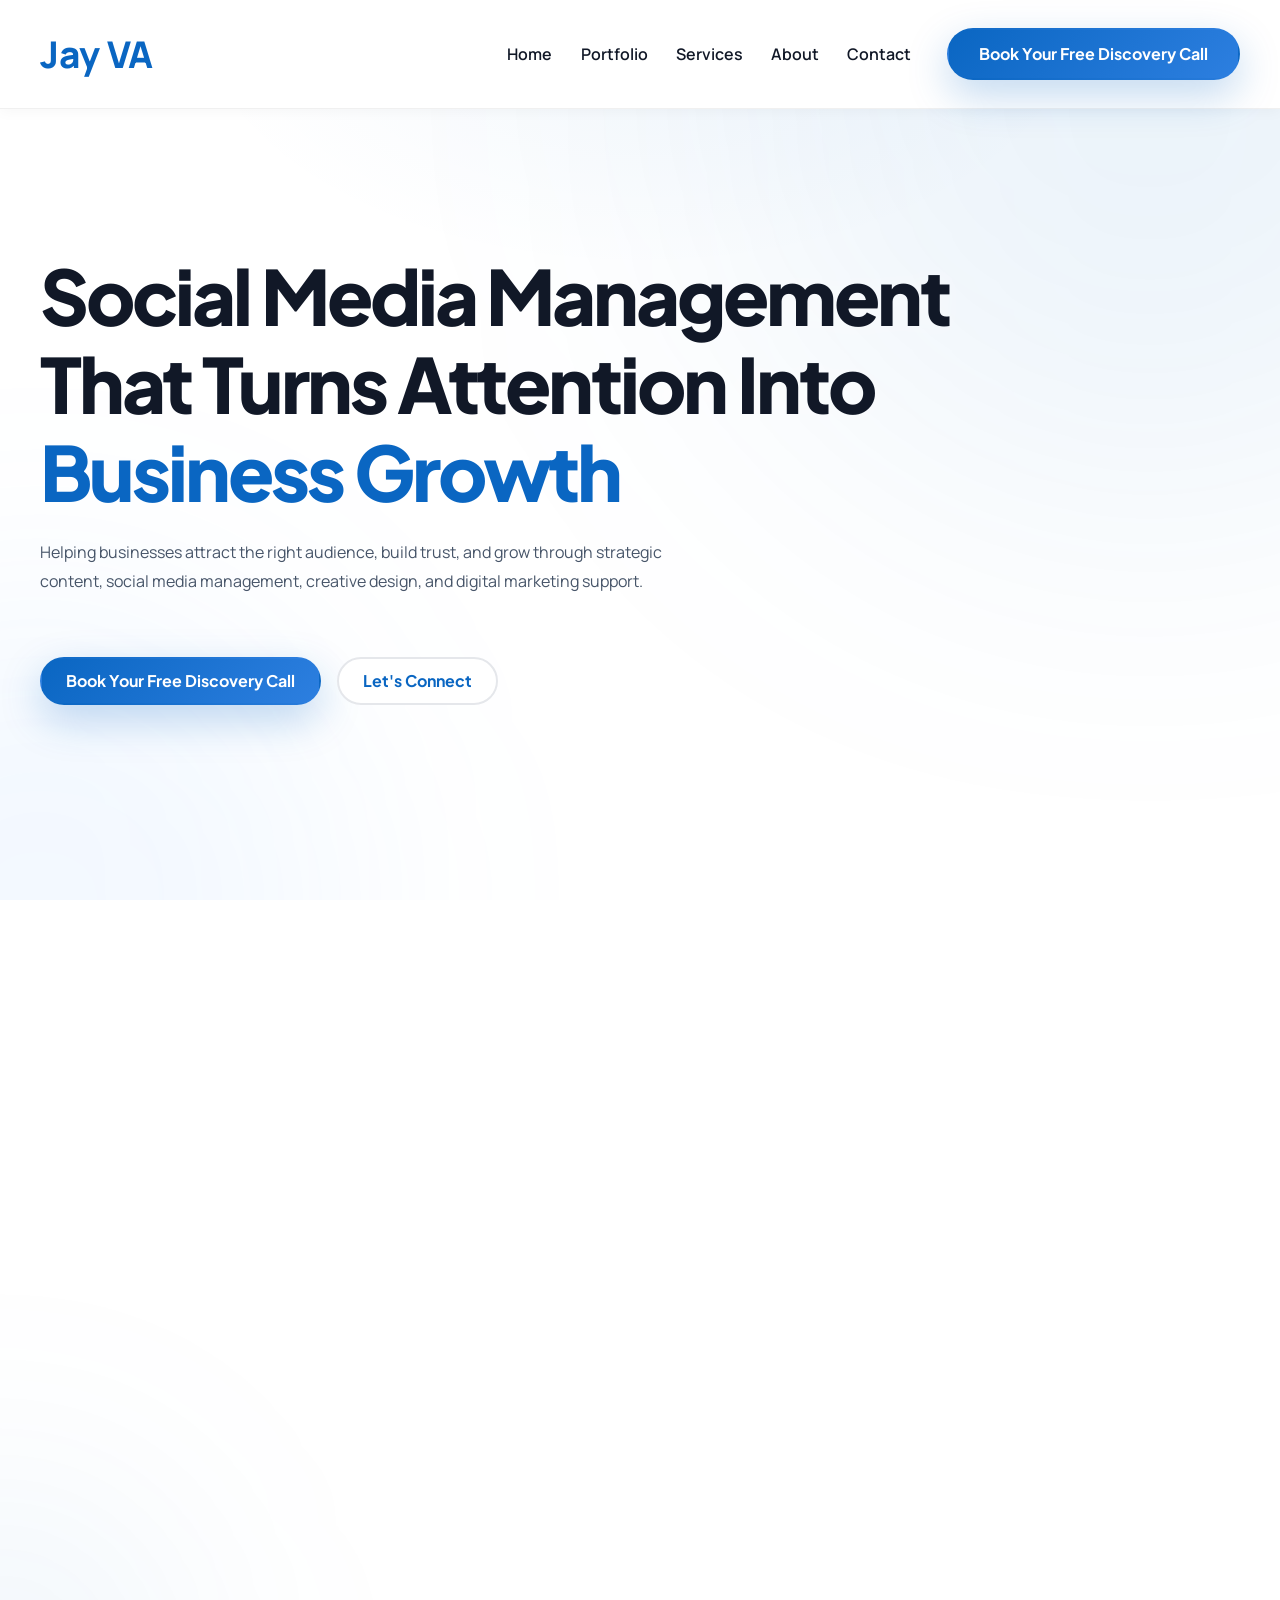
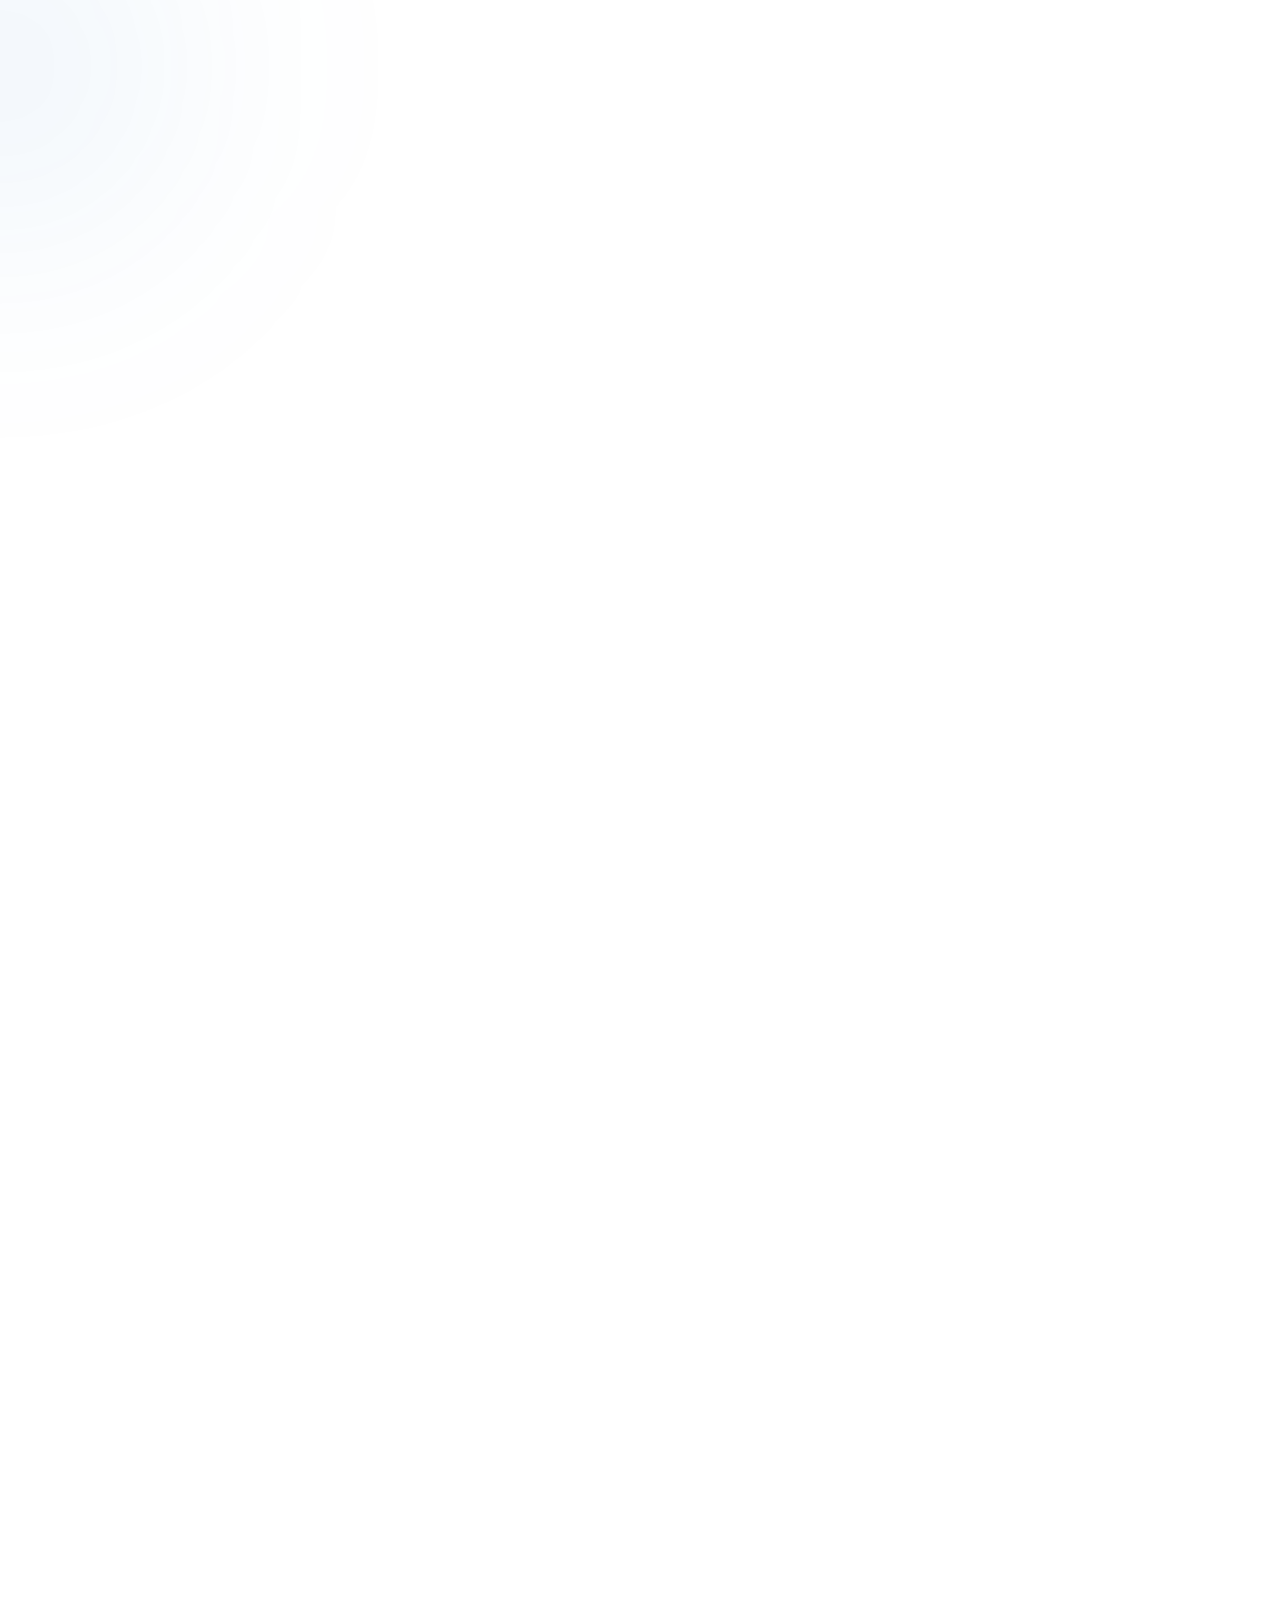
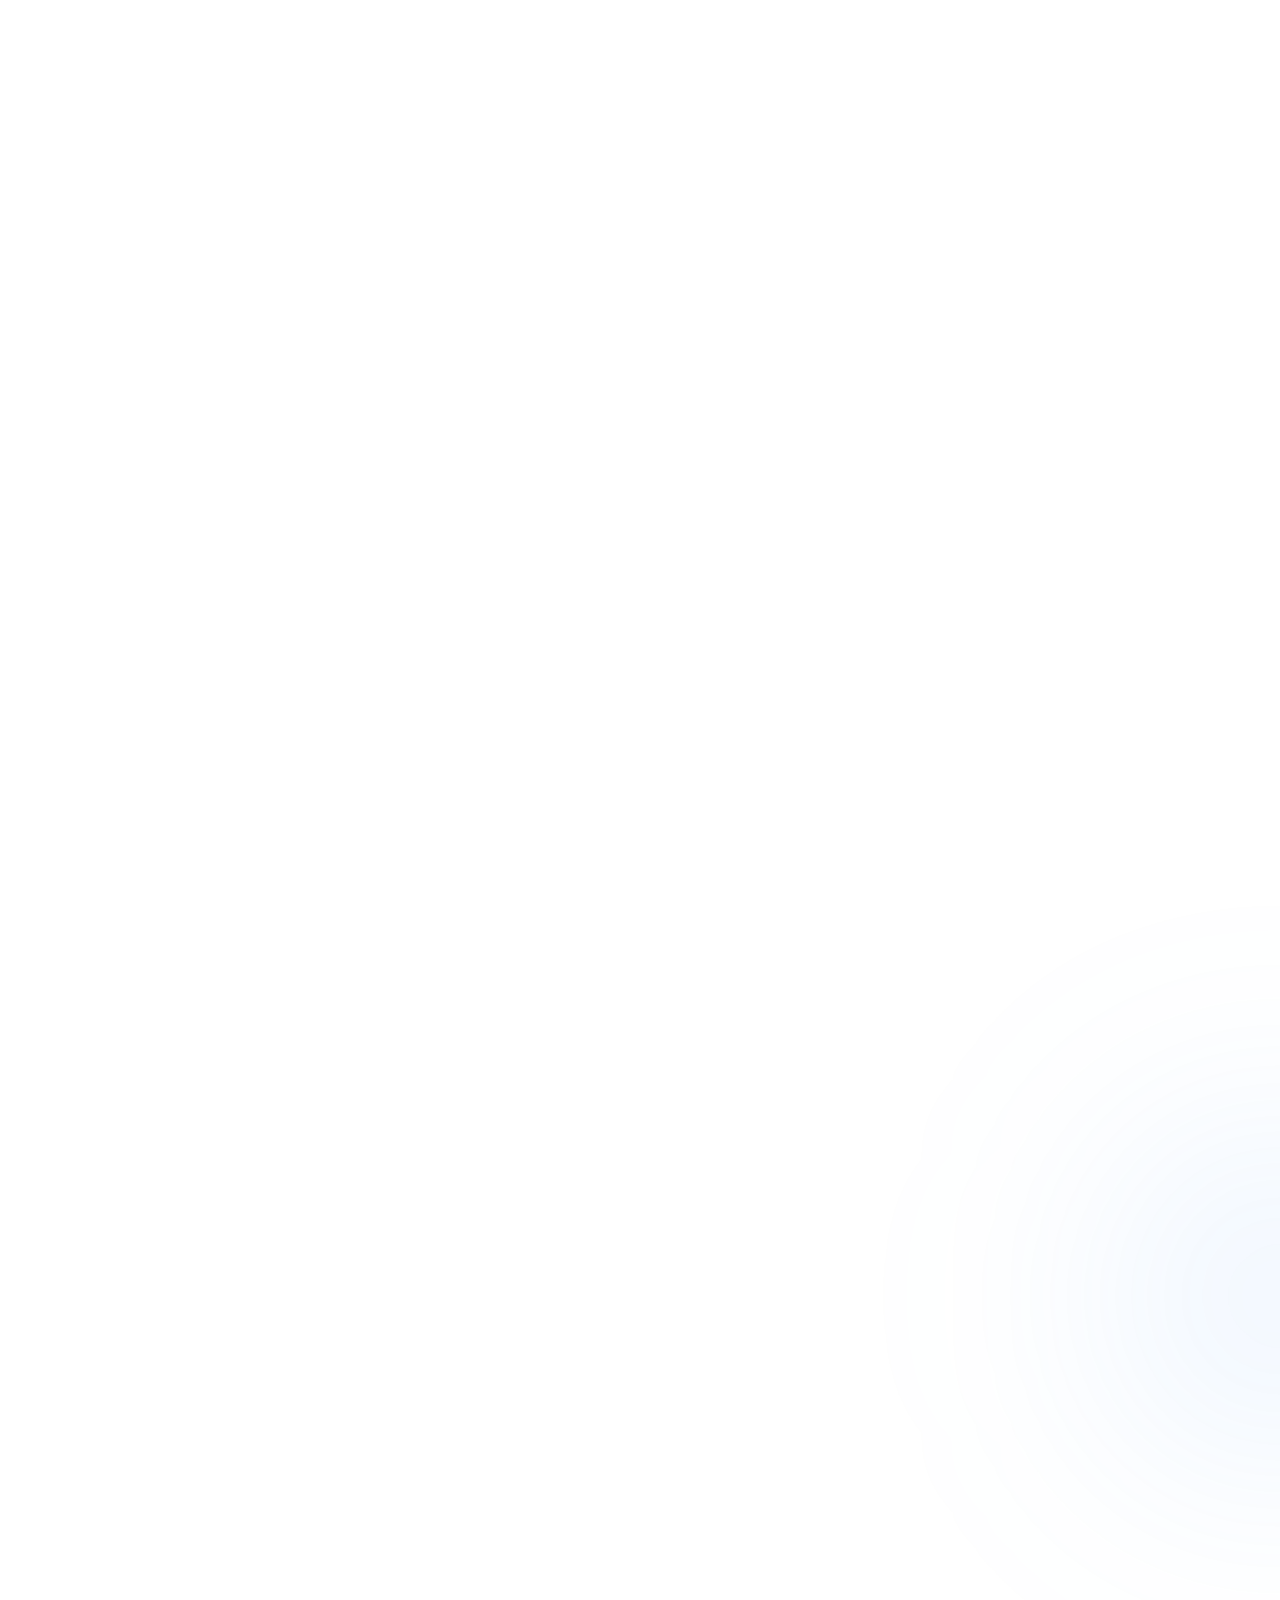
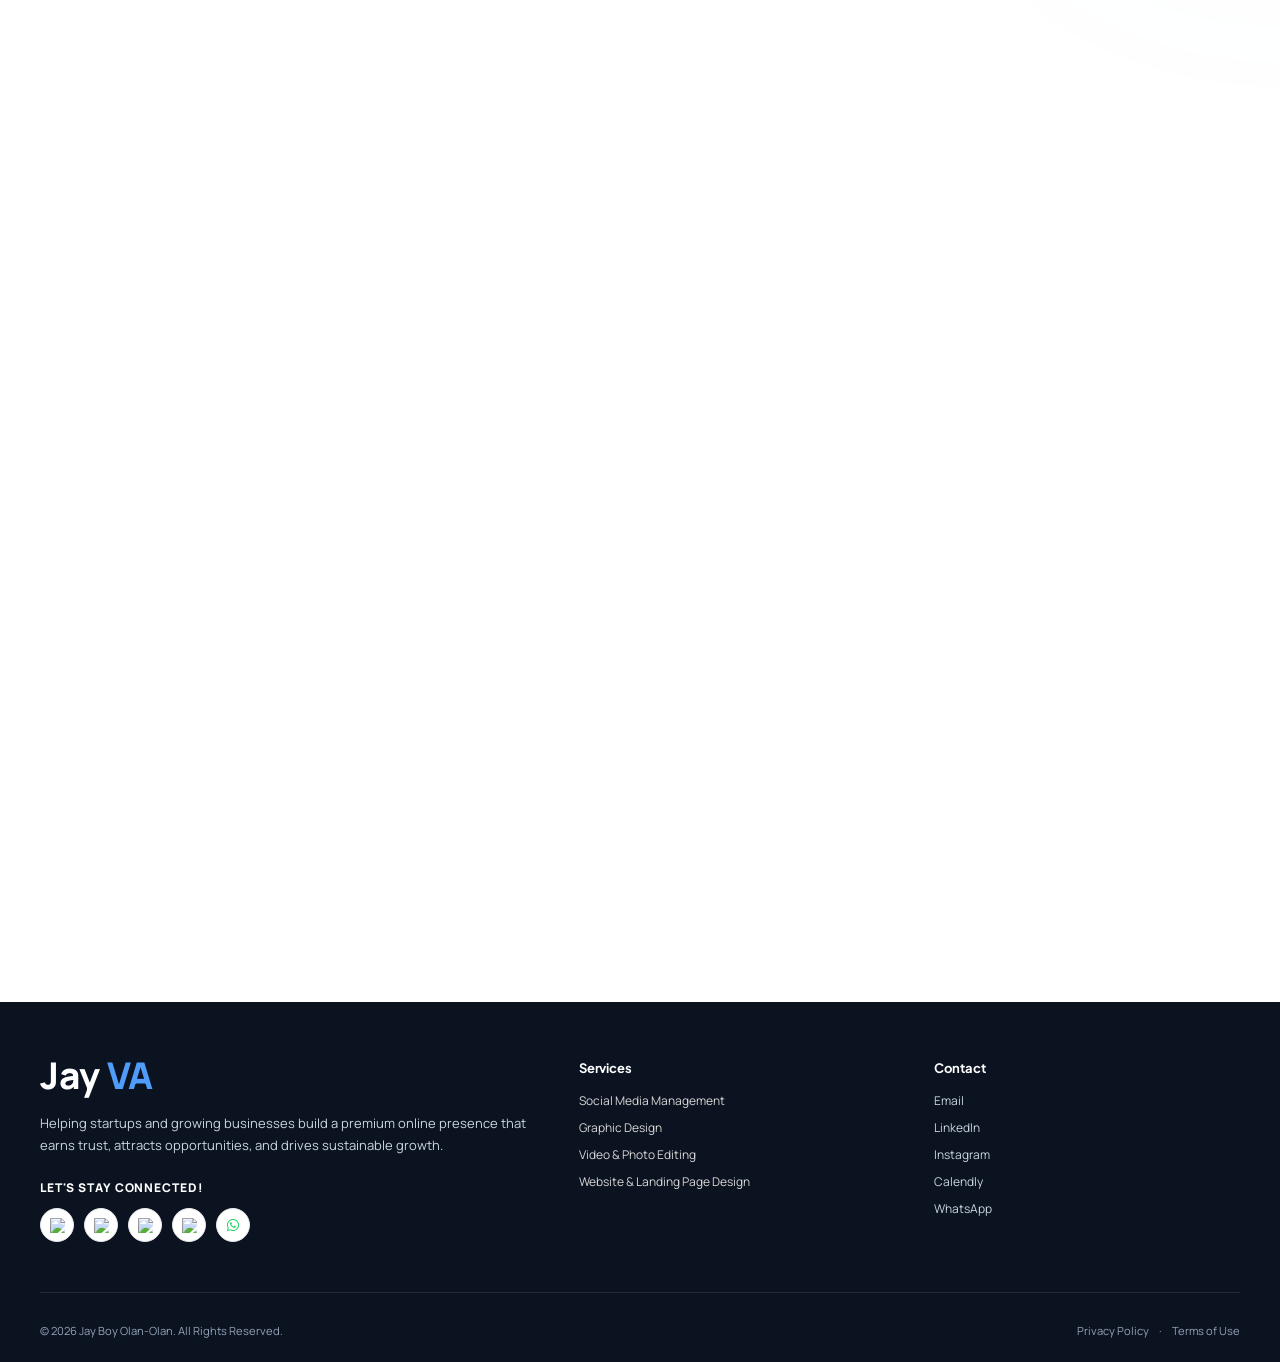
==== index.html @ 2e4edacd "Update website design and content" ====
<!DOCTYPE html>
<html lang="en">
<head>

    <!-- Google tag (gtag.js) -->
<script async
        src="https://www.googletagmanager.com/gtag/js?id=G-0L36RFWGD8"></script>
    <script>
        window.dataLayer = window.dataLayer || [];
        function gtag(){dataLayer.push(arguments);}
        gtag('js', new Date());
        gtag('config', 'G-0L36RFWGD8');
    </script>
    <meta charset="UTF-8">

    <meta name="google-site-verification" content="xUhgtCvKu_J2mVcz6DVZJTiZSKQf7M4YQ5C0mpFyggM" />

    <meta name="viewport"
          content="width=device-width, initial-scale=1.0">

    <!-- ==========================================
     PRIMARY SEO
========================================== -->

<title>Jay Boy Olan-Olan | Social Media Manager & Content Strategist</title>

<meta
    name="description"
    content="Jay Boy Olan-Olan (Jay VA) helps businesses grow through social media management, content strategy, creative design, and digital marketing support. Explore my portfolio and book a free discovery call."
>

<meta
    name="author"
    content="Jay Boy Olan-Olan"
>

<meta
    name="robots"
    content="index, follow"
>

<meta
    name="theme-color"
    content="#0A66C2"
>

<meta
    name="theme-color"
    content="#0B1220"
    media="(prefers-color-scheme: dark)"
>

<link
    rel="canonical"
    href="https://jayva.vercel.app/"
>

<!-- ==========================================
     FAVICON
========================================== -->

<link
    rel="icon"
    type="image/png"
    sizes="32x32"
    href="/images/link icon.png"
>

<link
    rel="icon"
    type="image/png"
    sizes="192x192"
    href="/images/link icon.png"
>

<link
    rel="apple-touch-icon"
    sizes="180x180"
    href="/images/link icon.png"
>

<meta
    name="msapplication-TileColor"
    content="#0A66C2"
>

    <!-- ==========================================
         OPEN GRAPH (Facebook, Messenger, LinkedIn)
    ========================================== -->

    <meta property="og:type"
          content="website">

    <meta property="og:title"
          content="Jay VA | Social Media Manager & Content Strategist">

    <meta property="og:description"
          content="Social media management, content strategy, and creative marketing support for growing businesses. Explore Jay's portfolio and book a free discovery call.">

    <meta property="og:url"
          content="https://jayva.vercel.app/">

    <meta property="og:site_name"
          content="Jay VA">

    <meta property="og:locale"
          content="en_US">

    <meta property="og:image"
          content="https://jayva.vercel.app/images/og-cover.webp">

    <meta property="og:image:width"
          content="1200">

    <meta property="og:image:height"
          content="630">

    <meta property="og:image:type"
          content="image/webp">

    <!-- ==========================================
         TWITTER / X
    ========================================== -->

    <meta name="twitter:card"
          content="summary_large_image">

    <meta name="twitter:title"
          content="Jay Boy Olan-Olan | Social Media Manager & Content Strategist">

    <meta name="twitter:description"
          content="Social media management, content strategy, and creative marketing support for growing businesses. Explore Jay's portfolio and book a free discovery call.">

    <meta name="twitter:image"
          content="https://jayva.vercel.app/images/og-cover.webp">

    <!-- ==========================================
         PERFORMANCE
    ========================================== -->

    <link rel="preconnect"
          href="https://fonts.googleapis.com">

    <link rel="preconnect"
          href="https://fonts.gstatic.com"
          crossorigin>

    <!-- ==========================================
         GOOGLE FONTS (loaded non-render-blocking:
         preloaded, then swapped to a stylesheet once
         fetched, with a <noscript> fallback for
         users/bots without JS)
    ========================================== -->

    <link rel="preload"
          as="image"
          href="images/hero-bg.webp"
          fetchpriority="high">

    <link rel="preload"
          as="style"
          href="https://fonts.googleapis.com/css2?family=Plus+Jakarta+Sans:wght@300;400;500;600;700;800&family=Manrope:wght@300;400;500;600;700;800&display=swap">

    <link href="https://fonts.googleapis.com/css2?family=Plus+Jakarta+Sans:wght@300;400;500;600;700;800&family=Manrope:wght@300;400;500;600;700;800&display=swap"
          rel="stylesheet"
          media="print"
          onload="this.media='all'">

    <noscript>
        <link href="https://fonts.googleapis.com/css2?family=Plus+Jakarta+Sans:wght@300;400;500;600;700;800&family=Manrope:wght@300;400;500;600;700;800&display=swap"
              rel="stylesheet">
    </noscript>

    <!-- ==========================================
         CSS
    ========================================== -->

    <link rel="stylesheet"
          href="css/style.min.css?v=20260915f">

    <!-- ==========================================
         SCHEMA.ORG (PERSONAL BRAND)
    ========================================== -->

    <script type="application/ld+json">
{
  "@context": "https://schema.org",
  "@graph": [
    {
      "@type": "Person",
      "@id": "https://jayva.vercel.app/#person",
      "name": "Jay Boy Olan-Olan",
      "alternateName": "Jay VA",
      "url": "https://jayva.vercel.app/",
      "image": "https://jayva.vercel.app/images/Jay.webp",
      "jobTitle": "Social Media Manager & Content Strategist",
      "description": "Social media management, content strategy, creative design, video editing, and website design for businesses.",
      "email": "mailto:servebyjay@gmail.com",
      "knowsAbout": [
        "Social Media Management",
        "Content Strategy",
        "Content Marketing",
        "Graphic Design",
        "Video Editing",
        "Website Design",
        "Landing Page Design"
      ],
      "sameAs": [
        "https://www.linkedin.com/in/jayboyolan-olan/",
        "https://www.instagram.com/jay.va.ig/"
      ]
    },
    {
      "@type": "WebSite",
      "@id": "https://jayva.vercel.app/#website",
      "url": "https://jayva.vercel.app/",
      "name": "Jay VA",
      "description": "Social media management, content strategy, and creative marketing support.",
      "publisher": {
        "@id": "https://jayva.vercel.app/#person"
      },
      "inLanguage": "en"
    }
  ]
}
</script>

</head>

<body>

    <a href="#main-content" class="skip-link">Skip to content</a>

    <!-- NAVBAR -->
    <header class="header">
        <div class="container">

            <nav class="navbar" id="navbar">

                <a href="#home" class="logo">
                    <img src="images/logo top.webp" alt="Jay VA" class="logo-image" width="136" height="48" loading="eager" fetchpriority="high" decoding="async" onerror="this.closest('.logo').classList.add('logo-pending')">
                    <span class="logo-text">Jay <span>VA</span></span>
                </a>

                <ul class="nav-links" id="primary-navigation">
                    <li><a href="#home">Home</a></li>
                    <li><a href="#portfolio">Portfolio</a></li>
                    <li><a href="#services">Services</a></li>
                    <li><a href="#about">About</a></li>
                    <li><a href="#contact">Contact</a></li>
                </ul>

                <button
    type="button"
    class="hamburger"
    aria-label="Open navigation menu"
    aria-expanded="false"
    aria-controls="primary-navigation">
                    <span></span>
                    <span></span>
                    <span></span>
                </button>

                <a href="https://calendly.com/getintouchwithjay/quick-discovery-call" target="_blank" rel="noopener noreferrer" class="btn-primary">
                    Book Your Free Discovery Call
                    
                </a>

            </nav>

        </div>
    </header>

    <main id="main-content">

    <!-- HERO SECTION -->
<section class="hero" id="home">

    <!-- ITEM #1 — full-bleed hero background photo, webp-ready.
         Upload your image as images/hero-bg.webp (wide/landscape,
         1920x1080 or similar works well) — until then this layer
         stays invisible and the section looks exactly as it does
         today. -->
    <div class="hero-bg-photo" aria-hidden="true"></div>

    <div class="container">

        <div class="hero-grid">

            <div class="hero-content">

                <h1>
                    Social Media Management
                     <br>
                    That Turns Attention Into
                    <span class="text-accent">
                      Business Growth
                    </span>
                </h1>

                <p>
                    Helping businesses attract the right audience,
                    build trust, and grow through strategic content,
                    social media management, creative design,
                    and digital marketing support.
                </p>

                <div class="hero-buttons">

                    <a href="https://calendly.com/getintouchwithjay/quick-discovery-call" target="_blank" rel="noopener noreferrer" class="btn-primary">
                        Book Your Free Discovery Call
                    </a>

                    <a href="#contact" class="btn-secondary">
                        Let's Connect
                    </a>

                </div>

            </div>

        </div><!-- hero-grid -->

    </div><!-- container -->

</section>

    

    

   <!-- FEATURED WORK -->
<section class="portfolio reveal" id="portfolio">

    <div class="container">

        <div class="section-heading">
            <span>PORTFOLIO</span>
            <h2>Featured Mockup Projects</h2>
            <p>A collection of strategic marketing and creative projects designed to help brands grow, build trust, and turn audiences into customers.</p>
        </div>

        

        

        <!-- GRAPHIC DESIGN -->
        <div class="portfolio-service">

            <div class="portfolio-service-header">
                <div>
                    <h3>Graphic Design</h3>
                    <p>
                        Social media graphics and marketing creatives built to
                        strengthen brand identity and stop the scroll —
                        organized by the business niches I design for most.
                    </p>
                </div>
            </div>

            <div class="portfolio-projects" id="service-graphic">
                <div class="portfolio-projects-inner">
                    
                    <section class="graphic-showcase">

                        <!-- FEATURED DESIGNS BY BUSINESS NICHE -->
                        <div class="graphic-gallery">

                            <!-- WANDERLUST.CO -->
                            <div class="niche-row niche-row--center">
                                <div class="niche-row-header">
                                    <h4>Wanderlust.Co</h4>
                                    <p>
                                        A travel-focused social media concept designed to inspire
                                        exploration through engaging visuals, destination
                                        storytelling, and content that turns travel dreams into action.
                                    </p>
                                </div>

                                <div class="niche-grid">

                                    <div class="niche-grid-item"
                                        data-lightbox-group="niche-wanderlust"
                                        role="button"
                                        tabindex="0"
                                        aria-label="View larger Wanderlust.Co social media design 1">

                                        <img
                                            src="images/graphic designs/wanderlust 1.svg"
                                            alt="Wanderlust.Co travel social media design 1"
                                            width="400"
                                            height="600"
                                            loading="lazy"
                                            decoding="async"
                                            fetchpriority="low"
                                            onerror="this.closest('.niche-grid-item').classList.add('media-pending')">
                                    

                                    </div>

                                    <div class="niche-grid-item"
                                        data-lightbox-group="niche-wanderlust"
                                        role="button"
                                        tabindex="0"
                                        aria-label="View larger Wanderlust.Co social media design 2">

                                        <img
                                            src="images/graphic designs/wanderlust 2.svg"
                                            alt="Wanderlust.Co travel social media design 2"
                                            width="400"
                                            height="600"
                                            loading="lazy"
                                            decoding="async"
                                            fetchpriority="low"
                                            onerror="this.closest('.niche-grid-item').classList.add('media-pending')">
                                    

                                    </div>

                                    <div class="niche-grid-item"
                                        data-lightbox-group="niche-wanderlust"
                                        role="button"
                                        tabindex="0"
                                        aria-label="View larger Wanderlust.Co social media design 3">

                                        <img
                                            src="images/graphic designs/wanderlust 3.svg"
                                            alt="Wanderlust.Co travel social media design 3"
                                            width="400"
                                            height="600"
                                            loading="lazy"
                                            decoding="async"
                                            fetchpriority="low"
                                            onerror="this.closest('.niche-grid-item').classList.add('media-pending')">
                                    

                                    </div>

                                    <div class="niche-grid-item"
                                        data-lightbox-group="niche-wanderlust"
                                        role="button"
                                        tabindex="0"
                                        aria-label="View larger Wanderlust.Co social media design 4">

                                        <img
                                            src="images/graphic designs/wanderlust 4.svg"
                                            alt="Wanderlust.Co travel social media design 4"
                                            width="400"
                                            height="600"
                                            loading="lazy"
                                            decoding="async"
                                            fetchpriority="low"
                                            onerror="this.closest('.niche-grid-item').classList.add('media-pending')">
                                    

                                    </div>

                                </div>
                            </div>


                            <!-- DENIM.CO -->
                            <div class="niche-row niche-row--center">
                                <div class="niche-row-header">
                                    <h4>Denim.Co</h4>
                                    <p>
                                        A modern denim brand concept focused on creating a strong
                                        visual identity through stylish product showcases, lifestyle
                                        content, and engaging social media creatives.
                                    </p>
                                </div>

                                <div class="niche-grid">

                                    <div class="niche-grid-item"
                                        data-lightbox-group="niche-denim"
                                        role="button"
                                        tabindex="0"
                                        aria-label="View larger Denim.Co social media design 1">

                                        <img
                                            src="images/graphic designs/Denim 1.svg"
                                            alt="Denim.Co fashion social media design 1"
                                            width="400"
                                            height="600"
                                            loading="lazy"
                                            decoding="async"
                                            fetchpriority="low"
                                            onerror="this.closest('.niche-grid-item').classList.add('media-pending')">
                                    

                                    </div>

                                    <div class="niche-grid-item"
                                        data-lightbox-group="niche-denim"
                                        role="button"
                                        tabindex="0"
                                        aria-label="View larger Denim.Co social media design 2">

                                        <img
                                            src="images/graphic designs/Denim 2.svg"
                                            alt="Denim.Co fashion social media design 2"
                                            width="400"
                                            height="600"
                                            loading="lazy"
                                            decoding="async"
                                            fetchpriority="low"
                                            onerror="this.closest('.niche-grid-item').classList.add('media-pending')">
                                    

                                    </div>

                                    <div class="niche-grid-item"
                                        data-lightbox-group="niche-denim"
                                        role="button"
                                        tabindex="0"
                                        aria-label="View larger Denim.Co social media design 3">

                                        <img
                                            src="images/graphic designs/Denim 3.svg"
                                            alt="Denim.Co fashion social media design 3"
                                            width="400"
                                            height="600"
                                            loading="lazy"
                                            decoding="async"
                                            fetchpriority="low"
                                            onerror="this.closest('.niche-grid-item').classList.add('media-pending')">
                                    

                                    </div>

                                    <div class="niche-grid-item"
                                        data-lightbox-group="niche-denim"
                                        role="button"
                                        tabindex="0"
                                        aria-label="View larger Denim.Co social media design 1">

                                        <img
                                            src="images/graphic designs/Denim 4.svg"
                                            alt="Denim.Co fashion social media design 4"
                                            width="400"
                                            height="600"
                                            loading="lazy"
                                            decoding="async"
                                            fetchpriority="low"
                                            onerror="this.closest('.niche-grid-item').classList.add('media-pending')">
                                    

                                    </div>

                                </div>
                            </div>


                            <!-- GJ REALTY.CO -->
                            <div class="niche-row niche-row--center">
                                <div class="niche-row-header">
                                    <h4>GJ Realty.Co</h4>
                                    <p>
                                        A premium real estate social media concept designed to
                                        showcase properties, build trust, and attract potential buyers
                                        through clean visuals and compelling property-focused content.
                                    </p>
                                </div>

                                <div class="niche-grid">

                                    <div class="niche-grid-item"
                                        data-lightbox-group="niche-gjrealty"
                                        role="button"
                                        tabindex="0"
                                        aria-label="View larger GJ Realty.Co social media design 1">

                                        <img
                                            src="images/graphic designs/GJ Realty 1.svg"
                                            alt="GJ Realty.Co real estate social media design 1"
                                            width="400"
                                            height="600"
                                            loading="lazy"
                                            decoding="async"
                                            fetchpriority="low"
                                            onerror="this.closest('.niche-grid-item').classList.add('media-pending')">
                                    

                                    </div>

                                    <div class="niche-grid-item"
                                        data-lightbox-group="niche-gjrealty"
                                        role="button"
                                        tabindex="0"
                                        aria-label="View larger GJ Realty.Co social media design 2">

                                        <img
                                            src="images/graphic designs/GJ Realty 2.svg"
                                            alt="GJ Realty.Co real estate social media design 2"
                                            width="400"
                                            height="600"
                                            loading="lazy"
                                            decoding="async"
                                            fetchpriority="low"
                                            onerror="this.closest('.niche-grid-item').classList.add('media-pending')">
                                    

                                    </div>

                                    <div class="niche-grid-item"
                                        data-lightbox-group="niche-gjrealty"
                                        role="button"
                                        tabindex="0"
                                        aria-label="View larger GJ Realty.Co social media design 3">

                                        <img
                                            src="images/graphic designs/GJ Realty 3.svg"
                                            alt="GJ Realty.Co real estate social media design 3"
                                            width="400"
                                            height="600"
                                            loading="lazy"
                                            decoding="async"
                                            fetchpriority="low"
                                            onerror="this.closest('.niche-grid-item').classList.add('media-pending')">
                                    

                                    </div>

                                    <div class="niche-grid-item"
                                        data-lightbox-group="niche-gjrealty"
                                        role="button"
                                        tabindex="0"
                                        aria-label="View larger GJ Realty.Co social media design 4">

                                        <img
                                            src="images/graphic designs/GJ Realty 4.svg"
                                            alt="GJ Realty.Co real estate social media design 4"
                                            width="400"
                                            height="600"
                                            loading="lazy"
                                            decoding="async"
                                            fetchpriority="low"
                                            onerror="this.closest('.niche-grid-item').classList.add('media-pending')">
                                    

                                    </div>

                                </div>
                            </div>


                            <!-- SOFTY SKIN SOLUTION -->
                            <div class="niche-row niche-row--center">
                                <div class="niche-row-header">
                                    <h4>Softy Skin Solution</h4>
                                    <p>
                                        A clean and elegant beauty brand concept focused on highlighting
                                        skincare solutions through educational content, product
                                        storytelling, testimonials, and visually appealing social media designs.
                                    </p>
                                </div>

                                <div class="niche-grid">

                                    <div class="niche-grid-item"
                                        data-lightbox-group="niche-softyskin"
                                        role="button"
                                        tabindex="0"
                                        aria-label="View larger Softy Skin Solution social media design 1">

                                        <img
                                            src="images/graphic designs/Softy Skin Solution 1.svg"
                                            alt="Softy Skin Solution skincare social media design 1"
                                            width="400"
                                            height="600"
                                            loading="lazy"
                                            decoding="async"
                                            fetchpriority="low"
                                            onerror="this.closest('.niche-grid-item').classList.add('media-pending')">
                                    

                                    </div>

                                    <div class="niche-grid-item"
                                        data-lightbox-group="niche-softyskin"
                                        role="button"
                                        tabindex="0"
                                        aria-label="View larger Softy Skin Solution social media design 2">

                                        <img
                                            src="images/graphic designs/Softy Skin Solution 2.svg"
                                            alt="Softy Skin Solution skincare social media design 2"
                                            width="400"
                                            height="600"
                                            loading="lazy"
                                            decoding="async"
                                            fetchpriority="low"
                                            onerror="this.closest('.niche-grid-item').classList.add('media-pending')">
                                    

                                    </div>

                                    <div class="niche-grid-item"
                                        data-lightbox-group="niche-softyskin"
                                        role="button"
                                        tabindex="0"
                                        aria-label="View larger Softy Skin Solution social media design 3">

                                        <img
                                            src="images/graphic designs/Softy Skin Solution 3.svg"
                                            alt="Softy Skin Solution skincare social media design 3"
                                            width="400"
                                            height="600"
                                            loading="lazy"
                                            decoding="async"
                                            fetchpriority="low"
                                            onerror="this.closest('.niche-grid-item').classList.add('media-pending')">
                                    

                                    </div>

                                    <div class="niche-grid-item"
                                        data-lightbox-group="niche-softyskin"
                                        role="button"
                                        tabindex="0"
                                        aria-label="View larger Softy Skin Solution social media design 4">

                                        <img
                                            src="images/graphic designs/Softy Skin Solution 4.svg"
                                            alt="Softy Skin Solution skincare social media design 4"
                                            width="400"
                                            height="600"
                                            loading="lazy"
                                            decoding="async"
                                            fetchpriority="low"
                                            onerror="this.closest('.niche-grid-item').classList.add('media-pending')">
                                    

                                    </div>

                                </div>
                            </div>


                            <!-- CREATIVE SOCIAL MEDIA DESIGNS -->
                            <div class="niche-row niche-row--center">
                                <div class="niche-row-header">
                                    <h4>Creative Social Media Designs</h4>
                                    <p>
                                        A creative collection of social media designs across different
                                        businesses for Instagram.
                                    </p>
                                </div>

                                <div class="niche-grid">

                                    <div class="niche-grid-item"
                                        data-lightbox-group="niche-creatives"
                                        role="button"
                                        tabindex="0"
                                        aria-label="View larger creative social media design 1">

                                        <img
                                            src="images/graphic designs/Social Media Creatives 1.svg"
                                            alt="Creative Instagram social media design showcase 1"
                                            width="400"
                                            height="600"
                                            loading="lazy"
                                            decoding="async"
                                            fetchpriority="low"
                                            onerror="this.closest('.niche-grid-item').classList.add('media-pending')">
                                   

                                    </div>

                                    <div class="niche-grid-item"
                                        data-lightbox-group="niche-creatives"
                                        role="button"
                                        tabindex="0"
                                        aria-label="View larger creative social media design 2">

                                        <img
                                            src="images/graphic designs/Social Media Creatives 2.svg"
                                            alt="Creative Instagram social media design showcase 2"
                                            width="400"
                                            height="600"
                                            loading="lazy"
                                            decoding="async"
                                            fetchpriority="low"
                                            onerror="this.closest('.niche-grid-item').classList.add('media-pending')">
                                    
                                    </div>

                                    <div class="niche-grid-item"
                                        data-lightbox-group="niche-creatives"
                                        role="button"
                                        tabindex="0"
                                        aria-label="View larger creative social media design 3">

                                        <img
                                            src="images/graphic designs/Social Media Creatives 3.svg"
                                            alt="Creative Instagram social media design showcase 3"
                                            width="400"
                                            height="600"
                                            loading="lazy"
                                            decoding="async"
                                            fetchpriority="low"
                                            onerror="this.closest('.niche-grid-item').classList.add('media-pending')">
                                   

                                    </div>

                                    <div class="niche-grid-item"
                                        data-lightbox-group="niche-creatives"
                                        role="button"
                                        tabindex="0"
                                        aria-label="View larger creative social media design 4">

                                        <img
                                            src="images/graphic designs/Social Media Creatives 4.svg"
                                            alt="Creative Instagram social media design showcase 4"
                                            width="400"
                                            height="600"
                                            loading="lazy"
                                            decoding="async"
                                            fetchpriority="low"
                                            onerror="this.closest('.niche-grid-item').classList.add('media-pending')">
                                   

                                    </div>

                                </div>
                            </div>

                        </div>


                        <!-- DESIGN HIGHLIGHTS -->
                        <div class="graphic-highlights">
                            <h5>Design Highlights</h5>

                            <div class="highlight-tags">
                                <span>Modern Visuals</span>
                                <span>Marketing Focused</span>
                                <span>Brand Consistency</span>
                                <span>Conversion Driven</span>
                            </div>
                        </div>

                    </section>

                </div>
            </div>

        </div>

        <!-- VIDEO EDITING -->
        <div class="portfolio-service">

            <div class="portfolio-service-header">
                <div>
                    <h3>Video Editing</h3>
                    <p>
                        Short-form videos built to capture attention,
                        improve retention, and communicate ideas effectively —
                        with conversion in mind.
                    </p>
                </div>
            </div>

            <div class="portfolio-projects" id="service-video">
                <div class="portfolio-projects-inner">

                    <section class="video-showcase">

                        <!-- FEATURED VIDEOS -->
                        <div class="video-gallery">
                            

                            <div class="portrait-video-grid">

    <!-- <!-- VIDEO 1 — WANDERLUST.CO -->
<div class="portrait-video-card">

    <div class="vimeo-video-wrapper">
        <iframe
            data-src="https://player.vimeo.com/video/1225875760?badge=0&amp;autopause=0&amp;player_id=0&amp;app_id=58479&amp;loop=1" loading="lazy"
            title="Wanderlust.Co"
            frameborder="0"
            allow="autoplay; fullscreen; picture-in-picture; clipboard-write; encrypted-media; web-share"
            referrerpolicy="strict-origin-when-cross-origin"
            allowfullscreen>
        </iframe>
    </div>

</div>


<!-- VIDEO 2 — DENIM.CO -->
<div class="portrait-video-card">

    <div class="vimeo-video-wrapper">
        <iframe
            data-src="https://player.vimeo.com/video/1225875799?badge=0&amp;autopause=0&amp;player_id=0&amp;app_id=58479&amp;loop=1" loading="lazy"
            title="Denim.Co"
            frameborder="0"
            allow="autoplay; fullscreen; picture-in-picture; clipboard-write; encrypted-media; web-share"
            referrerpolicy="strict-origin-when-cross-origin"
            allowfullscreen>
        </iframe>
    </div>

</div>


<!-- VIDEO 3 — GJ REALTY.CO -->
<div class="portrait-video-card">

    <div class="vimeo-video-wrapper">
        <iframe
            data-src="https://player.vimeo.com/video/1225875761?badge=0&amp;autopause=0&amp;player_id=0&amp;app_id=58479&amp;loop=1" loading="lazy"
            title="GJ Realty.Co"
            frameborder="0"
            allow="autoplay; fullscreen; picture-in-picture; clipboard-write; encrypted-media; web-share"
            referrerpolicy="strict-origin-when-cross-origin"
            allowfullscreen>
        </iframe>
    </div>

</div>


<!-- VIDEO 4 — SOFTY SKIN SOLUTION -->
<div class="portrait-video-card">

    <div class="vimeo-video-wrapper">
        <iframe
            data-src="https://player.vimeo.com/video/1226127912?badge=0&amp;autopause=0&amp;player_id=0&amp;app_id=58479&amp;loop=1" loading="lazy"
            title="Softy Skin Solution"
            frameborder="0"
            allow="autoplay; fullscreen; picture-in-picture; clipboard-write; encrypted-media; web-share"
            referrerpolicy="strict-origin-when-cross-origin"
            allowfullscreen>
        </iframe>
    </div>

</div>


                            </div>
                        </div>

                        <!-- VIDEO HIGHLIGHTS -->
                        <div class="video-highlights">
                            <h5>Video Highlights</h5>
                            <div class="highlight-tags">
                                <span>Short-Form Content</span>
                                <span>Social Media Ready</span>
                                <span>Retention Focused</span>
                                <span>High Quality Output</span>
                            </div>
                        </div>

                    </section>

                </div>
            </div>

        </div><!-- PHOTO EDITING -->
        <div class="portfolio-service">

            <div class="portfolio-service-header">
                <div>
                    <h3>Photo Editing</h3>
                    <p>
                        Professional image enhancements that deliver
                        polished, premium visual results.
                    </p>
                </div>
            </div>

            <div class="portfolio-projects" id="service-photo">
                <div class="portfolio-projects-inner">

                    <section class="photo-showcase">

                        <!-- FEATURED EDITS -->
                        <div class="photo-gallery">
                            

                            <div class="photo-grid">

                                <figure class="photo-card" data-lightbox-group="photo-editing" role="button" tabindex="0" aria-label="View larger image">
                                    <img src="photo%20editing/Screenshot%202026-01-16%20163024.webp" alt="Before and after real estate photo edit of a farmhouse exterior, with brightened exposure and enhanced sky color" loading="lazy" decoding="async" width="1300" height="752" fetchpriority="low" onerror="this.closest('.photo-card').classList.add('media-pending')">
                                    
                                </figure>

                                <figure class="photo-card" data-lightbox-group="photo-editing" role="button" tabindex="0" aria-label="View larger image">
                                    <img src="photo%20editing/Screenshot%202026-01-16%20163426.webp" alt="Before and after portrait retouch with skin tone smoothing and color grading in Lightroom" loading="lazy" decoding="async" width="1300" height="700" fetchpriority="low" onerror="this.closest('.photo-card').classList.add('media-pending')">
                                    
                                </figure>

                                <figure class="photo-card" data-lightbox-group="photo-editing" role="button" tabindex="0" aria-label="View larger image">
                                    <img src="photo%20editing/Screenshot%202026-01-15%20162609.webp" alt="Before and after real estate photo edit of a vaulted-ceiling living room with fireplace, with color and sharpening adjustments" loading="lazy" decoding="async" width="1300" height="659" fetchpriority="low" onerror="this.closest('.photo-card').classList.add('media-pending')">
                                    
                                </figure>

                                <figure class="photo-card" data-lightbox-group="photo-editing" role="button" tabindex="0" aria-label="View larger image">
                                    <img src="photo%20editing/Screenshot%202026-01-15%20161924.webp" alt="Before and after real estate photo edit of a covered patio seating area, with color mixer adjustments" loading="lazy" decoding="async" width="1300" height="666" fetchpriority="low" onerror="this.closest('.photo-card').classList.add('media-pending')">
                                    
                                </figure>

                            </div>
                        </div>

                        <!-- CREATIVE HIGHLIGHTS -->
                        <div class="photo-highlights">
                            <h5>Creative Highlights</h5>
                            <div class="highlight-tags">
                                <span>Professional Retouching</span>
                                <span>Marketing Ready</span>
                                <span>Color Corrected</span>
                                <span>High Resolution</span>
                            </div>
                        </div>

                    </section>

                </div>
            </div>

        </div>

        <!-- WEBSITE & LANDING PAGE DESIGN -->
<div class="portfolio-service">

    <div class="portfolio-service-header">
        <div>
            <h3>Website & Landing Page Design</h3>
            <p>Live, real-world websites built for actual paying clients.</p>
        </div>
    </div>

    <div class="portfolio-projects" id="service-website">
        <div class="portfolio-projects-inner">

            <div class="site-project-grid">

                <!-- PROJECT 1: VILLA MERCED HOTEL -->
                <article class="site-project-card">

                    <div class="site-project-top">
                        <div class="landscape-row">
                            <div class="landscape-card" data-lightbox-group="site-villamerced" role="button" tabindex="0" aria-label="View larger screenshot">
                                <img src="images/graphic designs/Villa Merced.webp" alt="Villa Merced Hotel website homepage screenshot" loading="lazy" decoding="async" fetchpriority="low" width="1280" height="720" onerror="this.closest('.landscape-card').classList.add('media-pending')">
                                
                            </div>
                        </div>
                        <span class="media-badge media-badge--static">Live Demo Project</span>
                        <span class="site-project-category">Boutique Heritage Hotel · Mati, Davao Oriental</span>

                        <div class="site-project-title-row">
                            <h4>Villa Merced Hotel</h4>
                            <a href="https://villa-merced-hotel.vercel.app/" target="_blank" rel="noopener noreferrer" class="btn-secondary site-visit-btn">
                                Visit Demo Site
                                <span aria-hidden="true">↗</span>
                            </a>
                        </div>

                        <p>
                            A multi-page website built and optimized for a boutique heritage
                            property, including its sub-brands Kusina Merced and Lavanderia de
                            Merced. Designed with a custom CSS system, a direct booking inquiry
                            flow, and a full performance pass targeting perfect PageSpeed scores
                            across performance, accessibility, and SEO.
                        </p>
                    </div>

                    <div class="site-project-bottom">
                        <!-- WHAT I DELIVERED -->
                        <div class="deliverables">
                            <h5>What I Delivered</h5>
                            <ul>
                                <li>Custom Multi-Page Website Build</li>
                                <li>Sub-Brand Page Structure (Hotel, Restaurant, Laundry)</li>
                                <li>Booking Inquiry & Email Notification System</li>
                                <li>Performance Optimization (100% PageSpeed Target)</li>
                                <li>Accessibility & Contrast Pass</li>
                                <li>Mobile Optimization</li>
                            </ul>
                        </div>

                        <!-- PROJECT HIGHLIGHTS -->
                        <div class="project-highlights">
                            <h5>Project Highlights</h5>
                            <div class="highlight-tags">
                                <span>Live Demo Project</span>
                                <span>100% PageSpeed Score</span>
                                <span>Multi-Brand Build</span>
                                <span>Booking-Ready</span>
                            </div>
                        </div>
                    </div>

                </article>

                <!-- NEXT PROJECT: add a new .site-project-card here once your next website client is live -->

            </div>

        </div>
    </div>

</div>

<!-- SOCIAL MEDIA MANAGEMENT -->
<div class="portfolio-service">

            <div class="portfolio-service-header">
                <div>
                    <h3>Social Media Management</h3>
                    <p>Consistent, engaging content that keeps brands active and growing.</p>
                </div>
            </div>

            <div class="portfolio-projects" id="service-social">
                <div class="portfolio-projects-inner">

                    <section class="social-showcase">

                        <!-- BRAND DETAILS -->
                        <div class="social-content">
                            <span>Featured Brand</span>

                            <h4>Emunah Rising</h4>
                            <p>Faith-Based Personal Brand</p>

                            <!-- TRUST BAR -->
                            <div class="result-stats">
                                <div class="stat-item">
                                    <span class="stat-number">+240K</span>
                                    <span class="stat-label">Organic Views (2 Months)</span>
                                </div>
                                <div class="stat-item">
                                    <span class="stat-number">+300</span>
                                    <span class="stat-label">New Followers</span>
                                </div>
                                <div class="stat-item">
                                    <span class="stat-number">+30K</span>
                                    <span class="stat-label">New Likes</span>
                                </div>
                            </div>
                        </div>

                        <!-- HERO IMAGES -->
                        <div class="social-hero-grid">
                            <div class="social-hero" data-lightbox-group="social-emunah" role="button" tabindex="0" aria-label="View larger image">
                                <img src="socmed/Before%20%26%20After.svg" alt="Emunah Rising TikTok profile before and after: follower count grew from 2 to 362, with pinned posts reaching up to 160K views" loading="lazy" decoding="async" width="1400" height="990" fetchpriority="low" onerror="this.closest('.social-hero').classList.add('media-pending')">
                                
                            </div>

                            <div class="social-hero" data-lightbox-group="social-emunah" role="button" tabindex="0" aria-label="View larger image">
                                <img src="socmed/Top%20Performing%20Post.svg" alt="TikTok post analytics for 'God Is Giving You A Sign,' showing 162K views and 148K total viewers" loading="lazy" decoding="async" width="1400" height="990" fetchpriority="low" onerror="this.closest('.social-hero').classList.add('media-pending')">
                                
                            </div>

                            <div class="social-hero" data-lightbox-group="social-emunah" role="button" tabindex="0" aria-label="View larger image">
                                <img src="socmed/Analytics%20%283%29.svg" alt="TikTok analytics overview showing 253.6K post views, 221.7K viewers, and 372 total followers over a 12-month period" loading="lazy" decoding="async" width="1400" height="990" fetchpriority="low" onerror="this.closest('.social-hero').classList.add('media-pending')">
                                
                            </div>

                            <div class="social-hero" data-lightbox-group="social-emunah" role="button" tabindex="0" aria-label="View larger image">
                                <img src="socmed/Branding.svg" alt="Brand style sheet showing color palette, and primary, accent, and body fonts used for consistent content" loading="lazy" decoding="async" width="1400" height="990" fetchpriority="low" onerror="this.closest('.social-hero').classList.add('media-pending')">
                                
                            </div>
                        </div>

                        <!-- BRAND DETAILS -->
                        <div class="social-content">
                            <span>Featured Personal Content Performance</span>
                            
                            <h4>Project Overview</h4>
                            <p>
                                An organically performing Facebook Reel from my personal
                                account, showcasing my ability to create relatable,
                                engaging content that resonates with audiences.
                            </p>

                        </div>

                        
                        <!-- HERO IMAGES -->
                        <div class="social-hero-grid">
                            <div class="social-hero" data-lightbox-group="social-fb" role="button" tabindex="0" aria-label="View larger image">
                                <img src="socmed/FB%20analytics.svg" alt="Facebook video analytics showing 362,276 views, a 455% increase, across a series of organic posts" loading="lazy" decoding="async" width="1400" height="990" fetchpriority="low" onerror="this.closest('.social-hero').classList.add('media-pending')">
                                
                            </div>

                            <div class="social-hero" data-lightbox-group="social-fb" role="button" tabindex="0" aria-label="View larger image">
                                <img src="socmed/FB%20most%20views.svg" alt="Facebook post engagement breakdown showing 56,103 views and 9,015 engagements on the top-performing post" loading="lazy" decoding="async" width="1400" height="990" fetchpriority="low" onerror="this.closest('.social-hero').classList.add('media-pending')">
                                
                            </div>
                        </div>

                         <!-- BRAND DETAILS -->
                        <div class="social-content">
                            <span>CONTENT STRATEGY & MANAGEMENT</span>
                            
                            <h4>Content Calendar & Scheduling</h4>
                            <p>
                                I don't just create content—I manage the entire content
                                process to ensure consistency, visibility, and audience
                                engagement.
                            </p>

                            
                        </div>

                        <!-- HERO IMAGES -->
                        <div class="social-hero-grid">
                            <div class="social-hero" data-lightbox-group="social-calendar" role="button" tabindex="0" aria-label="View larger image">
                                <img src="socmed/Content Calendar.svg" alt="Weekly content calendar spreadsheet with topics, captions, hashtags, and posting schedule for each piece of content" loading="lazy" decoding="async" width="1400" height="990" fetchpriority="low" onerror="this.closest('.social-hero').classList.add('media-pending')">
                                
                            </div>

                            <div class="social-hero" data-lightbox-group="social-calendar" role="button" tabindex="0" aria-label="View larger image">
                                <img src="socmed/Scheduling%20posts%20%283%29.svg" alt="Meta Business Suite and Buffer calendars showing posts scheduled across Facebook and Instagram" loading="lazy" decoding="async" width="1400" height="990" fetchpriority="low" onerror="this.closest('.social-hero').classList.add('media-pending')">
                                
                            </div>
                        </div>

                    </section>

                </div>
            </div>

        </div>

    </div>

</section>

<div class="photo-lightbox" id="photo-lightbox" aria-hidden="true">
    <button type="button" class="photo-lightbox-close" aria-label="Zoom out / close">
        <span aria-hidden="true">&times;</span>
    </button>
    <button type="button" class="photo-lightbox-nav photo-lightbox-prev" aria-label="Previous image" hidden>
        <svg width="20" height="20" viewBox="0 0 320 512" aria-hidden="true" fill="currentColor"><path d="M41.4 233.4c-12.5 12.5-12.5 32.8 0 45.3l160 160c12.5 12.5 32.8 12.5 45.3 0s12.5-32.8 0-45.3L109.3 256 246.6 118.6c12.5-12.5 12.5-32.8 0-45.3s-32.8-12.5-45.3 0l-160 160z"/></svg>
    </button>
    <button type="button" class="photo-lightbox-nav photo-lightbox-next" aria-label="Next image" hidden>
        <svg width="20" height="20" viewBox="0 0 320 512" aria-hidden="true" fill="currentColor"><path d="M278.6 233.4c12.5 12.5 12.5 32.8 0 45.3l-160 160c-12.5 12.5-32.8 12.5-45.3 0s-12.5-32.8 0-45.3L210.7 256 73.4 118.6c-12.5-12.5-12.5-32.8 0-45.3s32.8-12.5 45.3 0l160 160z"/></svg>
    </button>
    <img class="photo-lightbox-img" src="" alt="">
    <span class="photo-lightbox-counter" hidden></span>
</div>

<section class="about reveal" id="about">

    <div class="container">

        <!-- SECTION NAME (shown before the hero image, matching the
             section-heading pattern used across the rest of the site) -->
        <div class="section-heading about-heading">
            <span>ABOUT</span>
            <h2>
                A Little About Me
            </h2>
        </div>

        <div class="about-grid">

            <!-- IMAGE -->

            <div class="image-wrapper">

                <!-- Portrait -->
                        <img
                            src="images/Jay.webp"
                            alt="Jay Boy Olan-Olan"
                            class="hero-image"
                            width="490"
                            height="613"
                            fetchpriority="high"
                            decoding="async">


            </div>


            <!-- CONTENT -->

            <div class="about-content">

                <p>
                    Hi, I’m Jay — a Social Media Manager & Content Strategist from the Philippines. I’m someone who loves crafting creative, clean, and compelling visuals that help businesses strengthen their digital presence, connect with their audience, and stand out online.
                </p>

                <p>
                    I’ve always enjoyed turning ideas into something people can see, feel, and remember. Today, I use that same creativity to help businesses show up online with purpose. I also bring experience in brand consistency, content performance tracking and client collaboration.
                </p>

                <p>
                    I approach each project with a willingness to learn, attention to detail, and a focus on creating work that is practical, consistent, engaging and genuinely useful to the business.
                </p>
                <div class="about-buttons">

                    <a href="#contact" class="btn-primary">
                        Let's Work Together
                    </a>

                </div>

            </div>

        </div>

    </div>

</section>

    <!-- SERVICES -->
    <section id="services" class="services reveal">

        <div class="container">

            <div class="services-grid">

                <div class="services-intro">

                    <div class="section-heading">

                        <span>WHAT I DO</span>

                        <h2>
                            Services Designed
                            For Growth
                        </h2>

                        <p>
                            Helping businesses attract the right audience, build credibility, and convert attention into measurable growth.
                        </p>

                    </div>

                    <a href="#services" class="btn-secondary services-cta">
                        Explore My Services
                    </a>

                </div>

                <div class="services-wrapper">

    <div class="service-item">
        <div class="service-icon" aria-hidden="true">
            <img src="images/social media management.webp" alt="" class="service-icon-image" width="22" height="22" loading="lazy" decoding="async" onerror="this.closest('.service-icon').classList.add('icon-pending')">
            <svg viewBox="0 0 24 24" fill="none" stroke="currentColor" stroke-width="1.8" stroke-linecap="round" stroke-linejoin="round"><rect x="3" y="3" width="18" height="18" rx="5"/><circle cx="12" cy="12" r="4.2"/><circle cx="17.2" cy="6.8" r="1.1" fill="currentColor" stroke="none"/></svg>
        </div>
        <div class="service-title">
            <h3>Social Media Management & Strategy</h3>
        </div>

        <div class="service-content">
            <p>
                I help businesses plan, create, schedule, and manage social media content with purpose. From content calendars and creative posts to community engagement and performance reporting, I help build a stronger online presence.
            </p>
        </div>
    </div>

    <div class="service-item">
        <div class="service-icon" aria-hidden="true">
            <img src="images/icons/aperture (1).webp" alt="" class="service-icon-image" width="22" height="22" loading="lazy" decoding="async" onerror="this.closest('.service-icon').classList.add('icon-pending')">
        </div>
        <div class="service-title">
            <h3>Creative Social Media Design</h3>
        </div>

        <div class="service-content">
            <p>
                Branded graphics, carousels, promotional creatives, and visual content designed to communicate your message clearly and consistently.
            </p>
        </div>
    </div>

    <div class="service-item">
        <div class="service-icon" aria-hidden="true">
            <img src="images/video editing.webp" alt="" class="service-icon-image" width="22" height="22" loading="lazy" decoding="async" onerror="this.closest('.service-icon').classList.add('icon-pending')">
            <svg viewBox="0 0 24 24" fill="none" stroke="currentColor" stroke-width="1.8" stroke-linecap="round" stroke-linejoin="round"><rect x="2.5" y="6" width="13" height="12" rx="2.4"/><path d="m15.5 10.5 5.4-3.2a.8.8 0 0 1 1.2.7v8l-5.4-3.2"/></svg>
        </div>
        <div class="service-title">
            <h3>Video & Photo Editing</h3>
        </div>

        <div class="service-content">
            <p>
                Engaging short-form video, photo editing, and content visuals that support your social media strategy and brand identity.
            </p>
        </div>
    </div>

    <div class="service-item">
        <div class="service-icon" aria-hidden="true">
            <img src="images/services/icon-website-design.webp" alt="" class="service-icon-image" width="22" height="22" loading="lazy" decoding="async" onerror="this.closest('.service-icon').classList.add('icon-pending')">
            <svg viewBox="0 0 24 24" fill="none" stroke="currentColor" stroke-width="1.8" stroke-linecap="round" stroke-linejoin="round"><circle cx="12" cy="12" r="9"/><path d="M3 12h18"/><path d="M12 3c2.4 2.6 3.7 5.7 3.7 9s-1.3 6.4-3.7 9c-2.4-2.6-3.7-5.7-3.7-9s1.3-6.4 3.7-9Z"/></svg>
        </div>
        <div class="service-title">
            <h3>Website & Landing Page Design</h3>
        </div>

        <div class="service-content">
            <p>
                Clean, responsive websites and landing pages designed to communicate your brand, showcase your work, and guide visitors toward action.
            </p>
        </div>
    </div>

</div>

            </div>

        </div>

    </section>

    <!-- WHY BUSINESSES CHOOSE JAY -->

<section class="advantages reveal">

    <div class="container">

        <div class="section-heading">

            <span>WHY WORK WITH ME?</span>

            <h2>
                Why Work With Me?
            </h2>

        </div>

        

        <div class="advantages-grid">

            <div class="advantage-card">
                <div class="advantage-icon" aria-hidden="true">
                    <img src="images/icons/target (2).webp" alt="Target Icon" width="96" height="96" loading="lazy" decoding="async">
                </div>
                <h3>What I Actually Bring</h3>
                <p>
                    No long list of buzzwords or "I'm the right person" pitches — just a focus on what I can actually bring to your business.
                </p>
            </div>

            <div class="advantage-card">
                <div class="advantage-icon" aria-hidden="true">
                    <img src="images/icons/brand.webp" alt="Brand Icon" width="96" height="96" loading="lazy" decoding="async">
                </div>
                <h3>I Learn Your Business First</h3>
                <p>
                    I'm not here just to fill your feed. I take time to understand your business, goals, audience, and what makes your brand different — then turn that into content and strategy that feels authentic and moves things forward.
                </p>
            </div>

            <div class="advantage-card">
                <div class="advantage-icon" aria-hidden="true">
                    <img src="images/icons/fair-trade.webp" alt="Fair Trade Icon" width="96" height="96" loading="lazy" decoding="async">
                </div>
                <h3>A Fair, Two-Way Partnership</h3>
                <p>
                    You grow your business, I get to do work I'm proud of, and my bills get paid too. At the end of the day, that's a pretty fair deal.
                </p>
            </div>

        </div>

    </div>

</section>
    

<!-- TESTIMONIALS -->

<section class="testimonials reveal">

    <div class="container">

        <div class="section-heading">
            <span>SOCIAL PROOF</span>
            <h2>Trusted By The People I Work With.</h2>
            <p>
                Building great digital experiences goes beyond delivering quality work—it's about building trust, maintaining clear communication, and becoming a reliable creative partner for every project.
            </p>
        </div>

        <div class="testimonial-grid">

            <!-- TESTIMONIAL 1 -->
            <div class="testimonial-card">

                <div class="testimonial-stars" role="img" aria-label="5 out of 5 stars">
                    <svg viewBox="0 0 20 20"><path d="M10 1l2.6 5.8 6.4.6-4.8 4.3 1.4 6.3L10 14.9 4.4 18l1.4-6.3L1 7.4l6.4-.6L10 1z"/></svg>
                    <svg viewBox="0 0 20 20"><path d="M10 1l2.6 5.8 6.4.6-4.8 4.3 1.4 6.3L10 14.9 4.4 18l1.4-6.3L1 7.4l6.4-.6L10 1z"/></svg>
                    <svg viewBox="0 0 20 20"><path d="M10 1l2.6 5.8 6.4.6-4.8 4.3 1.4 6.3L10 14.9 4.4 18l1.4-6.3L1 7.4l6.4-.6L10 1z"/></svg>
                    <svg viewBox="0 0 20 20"><path d="M10 1l2.6 5.8 6.4.6-4.8 4.3 1.4 6.3L10 14.9 4.4 18l1.4-6.3L1 7.4l6.4-.6L10 1z"/></svg>
                    <svg viewBox="0 0 20 20"><path d="M10 1l2.6 5.8 6.4.6-4.8 4.3 1.4 6.3L10 14.9 4.4 18l1.4-6.3L1 7.4l6.4-.6L10 1z"/></svg>
                </div>

                <p>
                    Jay was easy to work with, receptive to feedback, and committed to delivering excellent results. It was a pleasure working with Jay on our 2.7-hectare subdivision development project. As our Drone Videographer and Video Editor, he demonstrated creativity, professionalism, and attention to detail, producing a high-quality promotional video that effectively showcased the project. His work helped present our project in a professional and engaging way.
                </p>

                <div class="testimonial-author">
                    <h3>Engr. Rufo C. Trocio, REB</h3>
                    <span>CEO/Proprietor of RC Trocio Builders & Realty Development, OPC</span>
                    <p class="testimonial-location">Davao Oriental, Philippines</p>
                </div>

                <!-- CONV-FIX #7 — replace src with the real headshot once
                     uploaded (square image, min ~120x120px works best).
                     onerror hides the element gracefully if the file isn't
                     there yet, so nothing breaks in the meantime. -->
                <img class="testimonial-avatar" src="photo editing/trocio.webp" alt="Engr. Rufo C. Trocio" loading="lazy" decoding="async" width="46" height="46" onerror="this.style.display='none'">

            </div>

            <!-- TESTIMONIAL 2 -->
            <div class="testimonial-card">

                <div class="testimonial-stars" role="img" aria-label="5 out of 5 stars">
                    <svg viewBox="0 0 20 20"><path d="M10 1l2.6 5.8 6.4.6-4.8 4.3 1.4 6.3L10 14.9 4.4 18l1.4-6.3L1 7.4l6.4-.6L10 1z"/></svg>
                    <svg viewBox="0 0 20 20"><path d="M10 1l2.6 5.8 6.4.6-4.8 4.3 1.4 6.3L10 14.9 4.4 18l1.4-6.3L1 7.4l6.4-.6L10 1z"/></svg>
                    <svg viewBox="0 0 20 20"><path d="M10 1l2.6 5.8 6.4.6-4.8 4.3 1.4 6.3L10 14.9 4.4 18l1.4-6.3L1 7.4l6.4-.6L10 1z"/></svg>
                    <svg viewBox="0 0 20 20"><path d="M10 1l2.6 5.8 6.4.6-4.8 4.3 1.4 6.3L10 14.9 4.4 18l1.4-6.3L1 7.4l6.4-.6L10 1z"/></svg>
                    <svg viewBox="0 0 20 20"><path d="M10 1l2.6 5.8 6.4.6-4.8 4.3 1.4 6.3L10 14.9 4.4 18l1.4-6.3L1 7.4l6.4-.6L10 1z"/></svg>
                </div>

                <p>
                    During his time with the Provincial Government of Davao Oriental, Jay served as a Social Media Assistant and Photographer under the Public Information Office. He consistently brought creativity, professionalism, and dedication to his work, producing engaging visual and digital content that effectively connected the public with government programs and services. It was a pleasure having him on the team, and I am confident he will bring the same passion and excellence to future opportunities.
                </p>

                <div class="testimonial-author">
                    <h3>Karen Lou V. Deloso</h3>
                    <span>PIO Head, Provincial Gov't of Davao Oriental</span>
                    <p class="testimonial-location">Davao Oriental, Philippines</p>
                </div>

                <img class="testimonial-avatar" src="photo editing/Karen.webp" alt="Karen Lou V. Deloso" loading="lazy" decoding="async" width="46" height="46" onerror="this.style.display='none'">

            </div>

            <!-- TESTIMONIAL 3 -->
            <div class="testimonial-card">

                <div class="testimonial-stars" role="img" aria-label="5 out of 5 stars">
                    <svg viewBox="0 0 20 20"><path d="M10 1l2.6 5.8 6.4.6-4.8 4.3 1.4 6.3L10 14.9 4.4 18l1.4-6.3L1 7.4l6.4-.6L10 1z"/></svg>
                    <svg viewBox="0 0 20 20"><path d="M10 1l2.6 5.8 6.4.6-4.8 4.3 1.4 6.3L10 14.9 4.4 18l1.4-6.3L1 7.4l6.4-.6L10 1z"/></svg>
                    <svg viewBox="0 0 20 20"><path d="M10 1l2.6 5.8 6.4.6-4.8 4.3 1.4 6.3L10 14.9 4.4 18l1.4-6.3L1 7.4l6.4-.6L10 1z"/></svg>
                    <svg viewBox="0 0 20 20"><path d="M10 1l2.6 5.8 6.4.6-4.8 4.3 1.4 6.3L10 14.9 4.4 18l1.4-6.3L1 7.4l6.4-.6L10 1z"/></svg>
                    <svg viewBox="0 0 20 20"><path d="M10 1l2.6 5.8 6.4.6-4.8 4.3 1.4 6.3L10 14.9 4.4 18l1.4-6.3L1 7.4l6.4-.6L10 1z"/></svg>
                </div>

                <p>
                    Jay is a dedicated and reliable professional who consistently demonstrated initiative, creativity, and a positive attitude. He worked well both independently and as part of a team, effectively managing audience engagement, creating and scheduling content, and maintaining brand consistency across platforms. He was always receptive to feedback and quick to adapt, making him a pleasure to work with. I am confident that he will be a valuable asset to any organization and highly recommend him to future clients and employers.
                </p>

                <div class="testimonial-author">
                    <h3>Natisha L. Fauntleroy</h3>
                    <span>Founder & CEO of Generation Best Us LLC</span>
                    <p class="testimonial-location">Philadelphia, USA</p>
                </div>

                <img class="testimonial-avatar" src="photo editing/Natisha.webp" alt="Natisha L. Fauntleroy" loading="lazy" decoding="async" width="46" height="46" onerror="this.style.display='none'">

            </div>

        </div>

    </div>

</section>


    

    

<!-- CONV-FIX #4 — FAQ, placed right before the contact form so it
     catches objections at the exact moment someone is deciding
     whether to reach out. -->

<section class="faq reveal" id="faq">

    <div class="container">

        <div class="section-heading">

            <span>GOT QUESTIONS?</span>

            <h2>A Few Things Clients Usually Ask.</h2>

            <p>
                If something else is on your mind, it's faster to just ask —
                send a message below or book a free discovery call.
            </p>

        </div>

        <div class="faq-list">

            <!-- FAQ 1 -->
            <div class="faq-item">

                <button
                    type="button"
                    class="faq-question"
                    aria-expanded="false"
                    aria-controls="faq-answer-1"
                    id="faq-trigger-1"
                >
                    <span>Can you work with any type of business?</span>
                    <span class="faq-icon" aria-hidden="true"></span>
                </button>

                <div
                    class="faq-answer"
                    id="faq-answer-1"
                    role="region"
                    aria-labelledby="faq-trigger-1"
                >
                    <div class="faq-answer-inner">
                        <p>
                            I’m open to different industries. What matters most is understanding your business, audience, and goals.
                        </p>
                    </div>
                </div>

            </div>


            <!-- FAQ 2 -->
            <div class="faq-item">

                <button
                    type="button"
                    class="faq-question"
                    aria-expanded="false"
                    aria-controls="faq-answer-2"
                    id="faq-trigger-2"
                >
                    <span>Do you offer your services in packages?</span>
                    <span class="faq-icon" aria-hidden="true"></span>
                </button>

                <div
                    class="faq-answer"
                    id="faq-answer-2"
                    role="region"
                    aria-labelledby="faq-trigger-2"
                >
                    <div class="faq-answer-inner">
                        <p>
                            Yes! My social media services are available in packages, depending on what your business needs. Website and landing page design are priced separately and offered as an optional add-on, depending on your goals and strategy.
                        </p>
                    </div>
                </div>

            </div>


            <!-- FAQ 3 -->
            <div class="faq-item">

                <button
                    type="button"
                    class="faq-question"
                    aria-expanded="false"
                    aria-controls="faq-answer-3"
                    id="faq-trigger-3"
                >
                    <span>How do we get started?</span>
                    <span class="faq-icon" aria-hidden="true"></span>
                </button>

                <div
                    class="faq-answer"
                    id="faq-answer-3"
                    role="region"
                    aria-labelledby="faq-trigger-3"
                >
                    <div class="faq-answer-inner">
                        <p>
                            It’s simple—just send me a message. We’ll have a quick conversation about your business, what you’re looking to improve, and where you want to go. I’ll listen first, ask the right questions, and then we’ll figure out together whether I’m the right person to help.
                        </p>
                    </div>
                </div>

            </div>


            <!-- FAQ 4 -->
            <div class="faq-item">

                <button
                    type="button"
                    class="faq-question"
                    aria-expanded="false"
                    aria-controls="faq-answer-4"
                    id="faq-trigger-4"
                >
                    <span>What happens after I submit an inquiry?</span>
                    <span class="faq-icon" aria-hidden="true"></span>
                </button>

                <div
                    class="faq-answer"
                    id="faq-answer-4"
                    role="region"
                    aria-labelledby="faq-trigger-4"
                >
                    <div class="faq-answer-inner">
                        <p>
                            You’ll hear back from me within 24 hours. We’ll start with a free discovery call to understand your business, goals, and what you actually need. From there, I’ll put together a tailored recommendation and proposal based on our conversation—so you’ll know exactly what I’m suggesting, why it makes sense, and what to expect before making any decision. No pressure, no hidden commitments—just an honest conversation to see if we’re a good fit.
                        </p>
                    </div>
                </div>

            </div>

        </div>

    </div>

</section>

<section class="contact reveal" id="contact">

    <div class="container">

        <div class="section-heading">
            <span>LET'S CONNECT</span>

            <h2>Ready To Elevate Your Online Presence?</h2>

            <p>
                Whether you're looking for strategic social media management,
                engaging content, or a stronger online presence, I'd love to
                hear about your business and explore how we can work together.
            </p>
        </div>

       <!-- CONTACT FORM -->

<div class="contact-form-wrapper">

    <form
        id="contact-form"
        class="contact-form"
        action="https://formsubmit.co/servebyjay@gmail.com"
        method="POST"
        autocomplete="on">

        <!-- FormSubmit Settings -->

        <input type="hidden" name="_captcha" value="false">
        <input type="hidden" name="_template" value="table">
        <input type="hidden" name="_subject" value="📩 New Website Inquiry | Jay VA">
        <input type="hidden" name="_autoresponse" value="Thank you for reaching out! I have received your message and will get back to you within 24 hours.">

        <!-- Honeypot -->

        <input
            type="text"
            name="_honey"
            tabindex="-1"
            autocomplete="off"
            style="display:none">

        <!-- NAME -->

        <div class="form-row">

            <div class="form-group">

                <input
                    id="firstName"
                    type="text"
                    name="First Name"
                    required
                    autocomplete="given-name"
                    placeholder=" ">

                <label for="firstName">
                    First Name *
                </label>

            </div>

            <div class="form-group">

                <input
                    id="lastName"
                    type="text"
                    name="Last Name"
                    required
                    autocomplete="family-name"
                    placeholder=" ">

                <label for="lastName">
                    Last Name *
                </label>

            </div>

        </div>

        <!-- CONTACT -->

        <div class="form-row">

            <div class="form-group">

                <input
                    id="email"
                    type="email"
                    name="Email"
                    required
                    autocomplete="email"
                    placeholder=" ">

                <label for="email">
                    Email Address *
                </label>

            </div>

            <div class="form-group">

                <input
                    id="phone"
                    type="tel"
                    name="Phone Number"
                    autocomplete="tel"
                    placeholder=" ">

                <label for="phone">
                    Phone Number (Optional)
                </label>

            </div>

        </div>

        <!-- MESSAGE -->

        <div class="form-group">

            <textarea
                id="message"
                name="Message"
                rows="7"
                required
                placeholder=" "></textarea>

            <label for="message">
                Tell me about your project...
            </label>

        </div>

        <!-- SUBMIT -->

        <button
            type="submit"
            class="btn-primary form-submit">

            <span class="btn-text">

                <svg width="16" height="16" class="icon-svg" viewBox="0 0 512 512" aria-hidden="true"><path d="M498.1 5.6c10.1 7 15.4 19.1 13.5 31.2l-64 416c-1.5 9.7-7.4 18.2-16 23s-18.9 5.4-28 1.6L284 427.7l-68.5 74.1c-8.9 9.7-22.9 12.9-35.2 8.1S160 493.2 160 480l0-83.6c0-4 1.5-7.8 4.2-10.8L331.8 202.8c5.8-6.3 5.6-16-.4-22s-15.7-6.4-22-.7L106 360.8 17.7 316.6C7.1 311.3 .3 300.7 0 288.9s5.9-22.8 16.1-28.7l448-256c10.7-6.1 23.9-5.5 34 1.4z"/></svg>

                Send Message

            </span>

            <span
                class="btn-loading"
                aria-hidden="true">

                <svg width="16" height="16" class="icon-svg icon-spin" viewBox="0 0 512 512" aria-hidden="true"><path d="M304 48a48 48 0 1 0 -96 0 48 48 0 1 0 96 0zm0 416a48 48 0 1 0 -96 0 48 48 0 1 0 96 0zM48 304a48 48 0 1 0 0-96 48 48 0 1 0 0 96zm464-48a48 48 0 1 0 -96 0 48 48 0 1 0 96 0zM142.9 437A48 48 0 1 0 75 369.1 48 48 0 1 0 142.9 437zm0-294.2A48 48 0 1 0 75 75a48 48 0 1 0 67.9 67.9zM369.1 437A48 48 0 1 0 437 369.1 48 48 0 1 0 369.1 437z"/></svg>

                Sending...

            </span>

        </button>

        <!-- SMALL NOTE -->

        <p class="form-note">

            <svg width="16" height="16" class="icon-svg" viewBox="0 0 512 512" aria-hidden="true"><path d="M269.4 2.9C265.2 1 260.7 0 256 0s-9.2 1-13.4 2.9L54.3 82.8c-22 9.3-38.4 31-38.3 57.2c.5 99.2 41.3 280.7 213.6 363.2c16.7 8 36.1 8 52.8 0C454.7 420.7 495.5 239.2 496 140c.1-26.2-16.3-47.9-38.3-57.2L269.4 2.9zM144 221.3c0-33.8 27.4-61.3 61.3-61.3c16.2 0 31.8 6.5 43.3 17.9l7.4 7.4 7.4-7.4c11.5-11.5 27.1-17.9 43.3-17.9c33.8 0 61.3 27.4 61.3 61.3c0 16.2-6.5 31.8-17.9 43.3l-82.7 82.7c-6.2 6.2-16.4 6.2-22.6 0l-82.7-82.7c-11.5-11.5-17.9-27.1-17.9-43.3z"/></svg>

            Your information stays private and will only be used to respond to your inquiry.

        </p>

    </form>

</div>

</div>

</section>

<section class="cta reveal">

    <div class="container">

        <div class="cta-box">

            <span></span>

            <h2>
                Let's Build Something<br class="cta-title-break">
                Meaningful Together.
            </h2>

            <p>
                
            </p>

            <div class="cta-buttons">

                <a href="https://calendly.com/getintouchwithjay/quick-discovery-call" target="_blank" rel="noopener noreferrer" class="btn-light">

                    Book Your Free Discovery Call

                </a>


                <a href="#contact" class="btn-outline-light">

                    Make an Inquiry

                </a>

            </div>

            <!-- CONV-FIX #3 — frames the inquiry form as the secondary,
                 lower-commitment path instead of an equal-weight alternative
                 to booking a call. -->
            <p class="cta-subnote">
                Not ready to book a call? <a href="#contact">Send a quick message instead</a> — I reply within 24 hours.
            </p>

        </div>

    </div>

</section>

<!-- SUCCESS MODAL -->

    </main>

<canvas id="confetti-canvas" aria-hidden="true"></canvas>

<div class="success-modal" id="successModal" role="dialog" aria-modal="true" aria-hidden="true" aria-labelledby="successModalTitle">

    <div class="success-card">

        <div class="success-icon">

            <svg width="16" height="16" class="icon-svg" viewBox="0 0 512 512" aria-hidden="true"><path d="M256 512A256 256 0 1 0 256 0a256 256 0 1 0 0 512zM369 209L241 337c-9.4 9.4-24.6 9.4-33.9 0l-64-64c-9.4-9.4-9.4-24.6 0-33.9s24.6-9.4 33.9 0l47 47L335 175c9.4-9.4 24.6-9.4 33.9 0s9.4 24.6 0 33.9z"/></svg>

        </div>

        <h3 id="successModalTitle">Message Sent Successfully!</h3>

        <p>

            Thank you! I appreciate your time and will get back to you shortly.

            

            

            <br><br>

            You can expect a response within
            <strong>24 hours.</strong>

        </p>

        <button id="closeSuccess">

            Awesome!

        </button>

    </div>

</div>

    <footer class="footer">

    <div class="container">

        <div class="footer-content">

            <div>

                <a href="#home" class="logo">
                    <img src="images/logo bottom.webp" alt="Jay VA" class="logo-image" width="136" height="48" loading="lazy" decoding="async" onerror="this.closest('.logo').classList.add('logo-pending')">
                    <span class="logo-text">Jay <span>VA</span></span>
                </a>

                <p>
                    Helping startups and growing businesses build a premium online presence that earns trust, attracts opportunities, and drives sustainable growth.
                </p>

                <div class="footer-socials">

                    <span class="footer-socials-label">Let's Stay Connected!</span>

                    <div class="social-icons">

                        <a href="mailto:servebyjay@gmail.com" aria-label="Email Jay">
                            <img src="images/footer%20icons/gmail.webp" alt="Email Jay" loading="lazy" decoding="async" width="18" height="18">
                        </a>

                        <a href="https://www.linkedin.com/in/jayboyolan-olan/" target="_blank" rel="noopener noreferrer" aria-label="Jay on LinkedIn">
                            <img src="images/footer%20icons/linkedin.webp" alt="Jay on LinkedIn" loading="lazy" decoding="async" width="18" height="18">
                        </a>

                        <a href="https://www.instagram.com/jayb_va/" target="_blank" rel="noopener noreferrer" aria-label="Jay on Instagram">
                            <img src="images/footer%20icons/Instagram_icon%20%281%29.webp" alt="Jay on Instagram" loading="lazy" decoding="async" width="18" height="18">
                        </a>

                        <a href="https://calendly.com/getintouchwithjay/quick-discovery-call" target="_blank" rel="noopener noreferrer" aria-label="Book a call on Calendly">
                            <img src="images/footer%20icons/calendly%20copy.webp" alt="Book a call on Calendly" loading="lazy" decoding="async" width="18" height="18">
                        </a>

                        <!-- CONV-FIX #6 — lower-friction contact option. Replace the
                             63XXXXXXXXXX placeholder below with your real WhatsApp
                             number in international format (no +, no spaces/dashes),
                             e.g. 639171234567 for a PH mobile number. -->
                        <a href="https://wa.me/639511131139" target="_blank" rel="noopener noreferrer" aria-label="Message Jay on WhatsApp">
                            <svg width="16" height="16" viewBox="0 0 448 512" aria-hidden="true" fill="#25D366"><path d="M380.9 97.1C339 55.1 283.2 32 223.9 32c-122.4 0-222 99.6-222 222 0 39.1 10.2 77.3 29.6 111L0 480l117.7-30.9c32.4 17.7 68.9 27 106.1 27h.1c122.3 0 224.1-99.6 224.1-222 0-59.3-25.2-115-67.1-157zm-157 341.6c-33.2 0-65.7-8.9-94-25.7l-6.7-4-69.8 18.3L72 359.2l-4.4-7c-18.5-29.4-28.2-63.3-28.2-98.2 0-101.7 82.8-184.5 184.6-184.5 49.3 0 95.6 19.2 130.4 54.1 34.8 34.9 56.2 81.2 56.1 130.5 0 101.8-84.9 184.6-186.6 184.6zm101.2-138.2c-5.5-2.8-32.8-16.2-37.9-18-5.1-1.9-8.8-2.8-12.5 2.8-3.7 5.6-14.3 18-17.6 21.8-3.2 3.7-6.5 4.2-12 1.4-32.6-16.3-54-29.1-75.5-66-5.7-9.8 5.7-9.1 16.3-30.3 1.8-3.7.9-6.9-.5-9.7-1.4-2.8-12.5-30.1-17.1-41.2-4.5-10.8-9.1-9.3-12.5-9.5-3.2-.2-6.9-.2-10.6-.2-3.7 0-9.7 1.4-14.8 6.9-5.1 5.6-19.4 19-19.4 46.3 0 27.3 19.9 53.7 22.6 57.4 2.8 3.7 39.1 59.7 94.8 83.8 35.2 15.2 49 16.5 66.6 13.9 10.7-1.6 32.8-13.4 37.4-26.4 4.6-13 4.6-24.1 3.2-26.4-1.3-2.5-5-3.9-10.5-6.6z"/></svg>
                        </a>

                    </div>

                </div>

            </div>

            <div>

                <h4>
                    Services
                </h4>

                <ul class="footer-list-plain">

                    <li>Social Media Management</li>

                    <li>Graphic Design</li>

                    <li>Video & Photo Editing</li>

                    <li>Website &amp; Landing Page Design</li>

                </ul>

            </div>


            <div>

                <h4>
                   Contact
                </h4>

                <ul>

    <li>
        <a href="mailto:servebyjay@gmail.com">
            Email
        </a>
    </li>

    <li>
        <a href="https://www.linkedin.com/in/jayboyolan-olan/" target="_blank" rel="noopener noreferrer">
            LinkedIn
        </a>
    </li>

    <li>
        <a href="https://www.instagram.com/jayb_va/" target="_blank" rel="noopener noreferrer">
            Instagram
        </a>
    </li>

    <li>
        <a href="https://calendly.com/getintouchwithjay/quick-discovery-call" target="_blank" rel="noopener noreferrer">
            Calendly
        </a>
    </li>

    <li>
    <a href="https://wa.me/639511131139" target="_blank" rel="noopener noreferrer">
        WhatsApp
    </a>
</li>

</ul>
            </div>

        </div>


        <div class="footer-bottom">

            <span>© 2026 Jay Boy Olan-Olan. All Rights Reserved.</span>

            <div class="footer-legal">
                <a href="privacy.html">Privacy Policy</a>
                <span aria-hidden="true">·</span>
                <a href="terms.html">Terms of Use</a>
            </div>

        </div>

    </div>

</footer>

    <a href="https://calendly.com/getintouchwithjay/quick-discovery-call"
       target="_blank"
       rel="noopener noreferrer"
       class="floating-cta">
        <img src="images/tools/calendly.webp" alt="" loading="lazy" decoding="async" width="18" height="18">
        <span>Book A Free Discovery Call</span>
    </a>

    <script src="js/script.js?v=20260915f" defer></script>

    <!-- ITEM #2 — deferred video loading.
         The 4 portfolio video-preview iframes now carry data-src instead of
         src (see the video-editing cards above), so the browser never has to
         fetch 4 Vimeo players up front. This observer swaps data-src -> src
         for each card only once it's within ~600px of the viewport, so the
         player is ready just before it's scrolled into view ("preload" in
         effect) without paying the cost for cards the visitor never reaches.
         Falls back to loading everything immediately if IntersectionObserver
         isn't supported. Once a player's iframe actually finishes loading,
         it gets the .is-loaded class, which CSS fades in from opacity:0 —
         so the swap from the dark placeholder to the live embed reads as a
         smooth fade instead of a sudden pop. -->
    <script>
    (function(){
        var frames = document.querySelectorAll('.vimeo-video-wrapper iframe[data-src]');
        if(!frames.length) return;

        function loadFrame(frame){
            if(frame.src) return;
            frame.addEventListener('load', function(){
                frame.classList.add('is-loaded');
            });
            frame.src = frame.dataset.src;
        }

        if('IntersectionObserver' in window){
            var io = new IntersectionObserver(function(entries, observer){
                entries.forEach(function(entry){
                    if(entry.isIntersecting){
                        loadFrame(entry.target);
                        observer.unobserve(entry.target);
                    }
                });
            }, { rootMargin: '600px 0px' });

            frames.forEach(function(frame){ io.observe(frame); });
        } else {
            frames.forEach(loadFrame);
        }
    })();
    </script>

    <!-- ITEM #3 — portfolio image preloader (warm + fully decode, ahead of time).
         All ~33 images inside the Portfolio section still carry loading="lazy"
         as a safety net, but the old version only started warming the cache
         once the section was within 1500px of the viewport. On a fast swipe,
         or on a slower connection, the fetch (and the decode step after it)
         could still be in flight the first time a card became visible —
         which is what read as content "popping in" or "reloading" when the
         visitor scrolled back to something they'd already seen a moment
         earlier.
         This version starts warming EVERY portfolio image as soon as the
         browser is idle after the page finishes loading — not gated on
         scroll position at all — so by the time the visitor reaches the
         portfolio (in either direction) the images are already fetched
         AND fully decoded, not just downloading. Requests are staggered in
         small batches with fetchPriority "low" so they never compete with
         anything still loading above the fold. Runs once; each image is
         cached by the browser afterwards, so re-scrolling past it — forward
         or backward — never re-fetches or re-decodes it. -->
    <script>
    (function(){
        var portfolio = document.getElementById('portfolio');
        if(!portfolio) return;

        var urls = Array.prototype.map.call(
            portfolio.querySelectorAll('img[src]'),
            function(img){ return img.getAttribute('src'); }
        ).filter(Boolean);

        if(!urls.length) return;

        var done = false;
        var BATCH_SIZE = 4;
        var BATCH_DELAY = 120; // ms between batches, keeps this off the critical path

        function warm(src){
            var im = new Image();
            im.decoding = 'async';
            if('fetchPriority' in im){ im.fetchPriority = 'low'; }
            im.src = src;
            // decode() fully rasterizes the image off the main render path,
            // so when the <img> tag later reveals it there's no decode cost
            // left to pay — it just paints. Errors are ignored on purpose:
            // a failed decode() still leaves the fetch cached, which is all
            // this preloader promises.
            if(im.decode){ im.decode().catch(function(){}); }
        }

        function preloadAll(){
            if(done) return;
            done = true;

            var i = 0;
            function nextBatch(){
                var slice = urls.slice(i, i + BATCH_SIZE);
                slice.forEach(warm);
                i += BATCH_SIZE;
                if(i < urls.length){
                    setTimeout(nextBatch, BATCH_DELAY);
                }
            }
            nextBatch();
        }

        function schedule(){
            if('requestIdleCallback' in window){
                requestIdleCallback(preloadAll, { timeout: 3000 });
            } else {
                setTimeout(preloadAll, 1200);
            }
        }

        if(document.readyState === 'complete'){
            schedule();
        } else {
            window.addEventListener('load', schedule);
        }
    })();
    </script>

    <!-- ==========================================
         DEFERRED ANALYTICS (Google tag + Microsoft
         Clarity)
         Both are only injected after the visitor's
         first interaction (or after a short delay if
         they never interact) instead of on initial
         load. Real analytics data is unaffected —
         visitors who scroll or move their mouse within
         a few seconds still get tracked — but the
         Lighthouse/PageSpeed audit, which only measures
         the initial page load, no longer counts their
         JS payload, cookies, or deprecated-API warnings
         against this page.
    ========================================== -->
    <script>
        (function () {
            var loaded = false;

            function loadAnalytics() {
                if (loaded) return;
                loaded = true;

                var gtagScript = document.createElement("script");
                gtagScript.async = true;
                gtagScript.src = "https://www.googletagmanager.com/gtag/js?id=G-0L36RFWGD8";
                document.head.appendChild(gtagScript);

                window.dataLayer = window.dataLayer || [];
                function gtag() { dataLayer.push(arguments); }
                window.gtag = gtag;
                gtag("js", new Date());
                gtag("config", "G-0L36RFWGD8");

                (function (c, l, a, r, i, t, y) {
                    c[a] = c[a] || function () { (c[a].q = c[a].q || []).push(arguments); };
                    t = l.createElement(r); t.async = 1; t.src = "https://www.clarity.ms/tag/" + i;
                    y = l.getElementsByTagName(r)[0]; y.parentNode.insertBefore(t, y);
                })(window, document, "clarity", "script", "xxhkr8ctzy");

                events.forEach(function (evt) {
                    window.removeEventListener(evt, loadAnalytics);
                });
                clearTimeout(fallbackTimer);
            }

            var events = ["scroll", "mousemove", "touchstart", "keydown"];
            events.forEach(function (evt) {
                window.addEventListener(evt, loadAnalytics, { passive: true, once: true });
            });

            var fallbackTimer = setTimeout(loadAnalytics, 7000);
        })();
    </script>

</body>
</html>
---- css/style.min.css ----
*,*::before,*::after{margin:0;padding:0;box-sizing:border-box}html{width:100%;overflow-x:hidden;scroll-behavior:smooth;scroll-padding-top:125px;overscroll-behavior-y:none}body{width:100%;min-height:100vh;font-family:'Manrope',sans-serif;background:#ffffff;color:#111827;overflow-x:hidden;position:relative;-webkit-font-smoothing:antialiased;-moz-osx-font-smoothing:grayscale;text-rendering:optimizeLegibility}:root{--ease-smooth:cubic-bezier(.22,.61,.36,1)}img,picture,video,canvas,svg,iframe{display:block;max-width:100%;height:auto}h1,h2,h3,h4,h5,h6{font-family:'Plus Jakarta Sans',sans-serif;color:#111827;font-weight:700;letter-spacing:-0.03em}section[id]{scroll-margin-top:88px}body::before,body::after{content:"";position:absolute;width:500px;height:500px;border-radius:50%;filter:blur(120px);z-index:-2;pointer-events:none;animation:gradientFloat 10s ease-in-out infinite}body::before{top:10%;left:-250px;background:radial-gradient(circle,rgba(10,102,194,.10),transparent 70%)}body::after{bottom:10%;right:-250px;background:radial-gradient(circle,rgba(79,156,249,.15),transparent 70%);animation-delay:6s}@keyframes gradientFloat{0%{transform:translateY(0)}50%{transform:translateY(-40px)}100%{transform:translateY(0)}}@media(prefers-reduced-motion:reduce){body::before,body::after{animation:none}}::selection{background:#0A66C2;color:#fff}.skip-link{position:absolute;top:-60px;left:16px;background:var(--primary);color:#fff;padding:12px 20px;border-radius:10px;text-decoration:none;font-weight:700;z-index:1100;transition:top .2s ease}.skip-link:focus{top:16px}.sr-only{position:absolute;width:1px;height:1px;padding:0;margin:-1px;overflow:hidden;clip:rect(0,0,0,0);white-space:nowrap;border:0}a:focus-visible,button:focus-visible,.hamburger:focus-visible{outline:2px solid var(--primary);outline-offset:3px;border-radius:6px}:root{--primary:#0A66C2;--primary-dark:#004182;--heading:#111827;--body:#475569;--surface:#E8F2FC;--surface-strong:#DCEAFB;--border:#E5E7EB;--hover-border:#D6E9FF;--hover-shadow:rgba(10,102,194,.10);--card-bg:#0b1220;--card-border:rgba(255,255,255,.08);--card-heading:#ffffff;--card-body:#cbd5e1;--card-muted:#94a3b8;--fs-2xs:clamp(0.6875rem,0.6875rem + 0.05vw,0.7rem);--fs-xs:clamp(0.7rem,0.7rem + 0.08vw,0.75rem);--fs-sm:clamp(0.75rem,0.75rem + 0.1vw,0.8125rem);--fs-base:clamp(0.8125rem,0.8125rem+ 0.1vw,0.875rem);--fs-md:clamp(0.9375rem,0.9375rem+ 0.15vw,1rem);--fs-lg:clamp(1rem,1rem + 0.3vw,1.125rem);--fs-xl:clamp(1.125rem,1.125rem + 0.4vw,1.375rem);--fs-2xl:clamp(1.5rem,1.5rem + 0.8vw,2rem);--fs-section-title:clamp(1.875rem,1rem + 3vw,3.25rem);--fs-cta-title:clamp(2rem,1rem + 4vw,3.75rem);--fs-hero:clamp(2.75rem,1.25rem + 4.75vw,4.75rem);--fs-stat:clamp(2.25rem,1rem + 4vw,3.75rem);--fs-profile-name:clamp(1.5rem,1.2rem + 1vw,1.75rem);--lh-tight:1.15;--lh-snug:1.4;--lh-normal:1.7;--lh-loose:1.8;--space-1:4px;--space-2:8px;--space-3:12px;--space-4:16px;--space-5:20px;--space-6:24px;--space-8:32px;--space-10:40px;--space-12:48px;--space-16:64px;--space-20:80px;--space-24:96px}.container{width:min(1200px,calc(100% - 40px));margin:auto}.btn-primary,.btn-secondary{display:inline-flex;align-items:center;justify-content:center;gap:10px;padding:16px 30px;border-radius:999px;font-family:'Plus Jakarta Sans',sans-serif;font-weight:700;font-size:clamp(0.9375rem,0.9375rem + 0.1vw,1rem);line-height:1;text-decoration:none;white-space:nowrap;cursor:pointer;border:2px solid transparent;transition:transform .3s ease,box-shadow .3s ease,background .3s ease,color .3s ease,border-color .3s ease}.btn-primary{background:linear-gradient(135deg,var(--primary),#2D7FE0);color:#fff;box-shadow:0 15px 40px rgba(10,102,194,.25)}.btn-primary:hover{transform:translateY(-4px);box-shadow:0 20px 50px rgba(10,102,194,.35)}.btn-primary:active{transform:translateY(-1px);box-shadow:0 10px 25px rgba(10,102,194,.3)}.btn-secondary{background:#fff;color:var(--primary);border-color:var(--border)}.btn-secondary:hover{border-color:var(--primary);background:#eef5ff;transform:translateY(-4px);box-shadow:0 15px 30px rgba(10,102,194,.12)}.btn-secondary:active{transform:translateY(-1px)}.btn-primary:focus-visible,.btn-secondary:focus-visible{outline:3px solid rgba(10,102,194,.45);outline-offset:3px}@media(max-width:520px){.btn-primary,.btn-secondary{width:100%}}@media(prefers-reduced-motion:reduce){.btn-primary:hover,.btn-secondary:hover,.btn-primary:active,.btn-secondary:active{transform:none}}@media(prefers-reduced-motion:reduce){html{scroll-behavior:auto}}.header{position:fixed;top:0;left:0;width:100%;z-index:1000;background:#fff;border-bottom:1px solid rgba(0,0,0,.06);box-shadow:0 2px 14px rgba(0,0,0,.04);transition:box-shadow .35s ease,border-color .35s ease}.header.scrolled{border-bottom:1px solid rgba(0,0,0,.08);box-shadow:0 12px 30px rgba(10,102,194,.10)}.navbar{height:108px;display:flex;align-items:center;justify-content:space-between;gap:30px}.logo{text-decoration:none;font-size:clamp(1.375rem,1.375rem + 0.6vw,1.75rem);font-weight:900;color:var(--heading);white-space:nowrap;flex-shrink:0;display:inline-flex;align-items:center}.logo span{color:var(--primary)}.logo-image{display:block;height:2.6em;width:auto}.logo-text{display:none}.logo.logo-pending .logo-image{display:none}.logo.logo-pending .logo-text{display:inline-block}.footer .logo.logo-pending .logo-text{color:#fff}.footer .logo.logo-pending .logo-text span{color:#4F9CF9}.nav-links{display:flex;align-items:center;justify-content:center;gap:2rem;list-style:none;margin-left:auto}.nav-links li{list-style:none}.nav-links a{position:relative;text-decoration:none;color:var(--heading);font-weight:600;transition:.3s}.nav-links a::after{content:"";position:absolute;left:0;bottom:-6px;width:0;height:2px;background:var(--primary);transition:.35s}.nav-links a:hover{color:var(--primary)}.nav-links a:hover::after{width:100%}.navbar .btn-primary{margin-left:12px}.hamburger{display:none;position:relative;width:48px;height:48px;border:none;background:transparent;cursor:pointer;flex-shrink:0;z-index:1200}.hamburger span{position:absolute;left:50%;width:24px;height:2px;background:#111827;border-radius:999px;transform-origin:center;transition:transform .3s cubic-bezier(.4,0,.2,1),opacity .25s ease}.hamburger span:nth-child(1){transform:translate(-50%,-8px)}.hamburger span:nth-child(2){transform:translate(-50%,0)}.hamburger span:nth-child(3){transform:translate(-50%,8px)}.hamburger.active span:nth-child(1){transform:translate(-50%,0)}.hamburger.active span:nth-child(2){opacity:0}.hamburger.active span:nth-child(3){transform:translate(-50%,0)}@media(max-width:992px){.navbar{height:80px}.navbar .btn-primary{display:none}.hamburger{display:block}.nav-links{position:fixed;top:80px;left:0;right:0;width:100%;background:rgba(255,255,255,.88);backdrop-filter:blur(18px) saturate(160%);-webkit-backdrop-filter:blur(18px) saturate(160%);display:flex;flex-direction:column;align-items:center;justify-content:flex-start;gap:0;overflow:hidden;max-height:0;opacity:0;transform:translateY(-6px);pointer-events:none;transition:max-height .4s cubic-bezier(.4,0,.2,1),opacity .3s ease,transform .3s ease;box-shadow:0 20px 40px rgba(0,0,0,.08)}.nav-links.active{max-height:420px;opacity:1;transform:translateY(0);pointer-events:auto}.nav-links li{width:100%}.nav-links a{display:block;width:100%;padding:18px;text-align:center;border-bottom:1px solid #eee}}.hero{position:sticky;top:0;z-index:1;min-height:100vh;min-height:100svh;display:flex;align-items:center;padding:128px 0 72px;overflow:hidden;background:radial-gradient(ellipse 60% 50% at 50% 0%,rgba(10,102,194,.05),transparent 60%),#fff}.hero-bg-photo{position:absolute;inset:0;z-index:-2;background-image:url(/images/hero-bg.webp);background-size:cover;background-position:center 20%}@media(max-width:992px){.hero-bg-photo{background-position:75% 20%}}.hero::before{content:"";position:absolute;width:820px;height:820px;background:rgba(10,102,194,.08);border-radius:50%;filter:blur(150px);top:-320px;right:-280px;z-index:-1;animation:heroFloat1 14s ease-in-out infinite}.hero::after{content:"";position:absolute;width:600px;height:600px;background:rgba(79,156,249,.07);border-radius:50%;filter:blur(130px);bottom:-300px;left:-260px;z-index:-1;animation:heroFloat2 16s ease-in-out infinite}@keyframes heroFloat1{0%{transform:translateY(0) scale(1)}50%{transform:translateY(-24px) scale(1.03)}100%{transform:translateY(0) scale(1)}}@keyframes heroFloat2{0%{transform:translateY(0) scale(1)}50%{transform:translateY(18px) scale(1.03)}100%{transform:translateY(0) scale(1)}}.hero-grid{position:relative;z-index:1;display:flex;flex-direction:column;justify-content:center;gap:48px}.hero-content{display:flex;flex-direction:column;align-items:flex-start;text-align:left;max-width:1040px;margin:0}.hero-content h1,.hero-content p{margin-left:0;margin-right:0}.hero-buttons{justify-content:flex-start}.hero-tag{display:inline-flex;align-items:center;gap:10px;padding:10px 18px;border-radius:999px;background:#eef5ff;border:1px solid rgba(10,102,194,.15);color:var(--primary);font-weight:700;letter-spacing:.08em;font-size:var(--fs-xs);text-transform:uppercase;margin-bottom:48px;animation:heroFadeUp .7s cubic-bezier(.22,.61,.36,1) both}.hero-content h1{font-family:'Plus Jakarta Sans',sans-serif;font-size:var(--fs-hero);font-weight:800;line-height:1.16;letter-spacing:-0.04em;max-width:980px;margin-bottom:22px;text-wrap:balance;text-shadow:0 2px 24px rgba(255,255,255,.5);animation:heroFadeUp .7s .08s cubic-bezier(.22,.61,.36,1) both}.hero-content h1 .text-accent{color:var(--primary)}.hero-content p{color:var(--body);font-size:var(--fs-md);line-height:1.85;max-width:840px;margin-bottom:60px;text-wrap:balance;text-shadow:0 2px 16px rgba(255,255,255,.6);animation:heroFadeUp .7s .16s cubic-bezier(.22,.61,.36,1) both}.hero-buttons{display:flex;flex-wrap:wrap;gap:1rem;animation:heroFadeUp .7s .24s cubic-bezier(.22,.61,.36,1) both}.hero-buttons .btn-primary,.hero-buttons .btn-secondary,.about-buttons .btn-primary,.about-buttons .btn-secondary{padding:14px 24px}@media(min-width:769px){.hero-buttons,.about-buttons{flex-wrap:nowrap}}@keyframes heroFadeUp{from{opacity:0;transform:translateY(14px)}to{opacity:1;transform:translateY(0)}}@media (prefers-reduced-motion:reduce){.hero-tag,.hero-content h1,.hero-content p,.hero-buttons{animation:none}}@media (max-width:992px){.hero{padding:110px 0 56px;min-height:100vh;min-height:100svh}}.icon-svg{width:1em;height:1em;fill:currentColor;display:inline-block;vertical-align:-0.125em}@keyframes icon-spin{100%{transform:rotate(360deg)}}.icon-spin{animation:icon-spin 1s linear infinite}@media (prefers-reduced-motion:reduce){.hero::before,.hero::after{animation:none}}.hero-image{border:3px solid #fff;box-shadow:0 30px 70px rgba(0,0,0,.15)}.section-heading{text-align:center;max-width:700px;margin:0 auto 36px}.section-heading span{display:inline-block;color:var(--primary);font-weight:800;font-size:clamp(0.6875rem,0.6rem + 0.2vw,0.75rem);letter-spacing:.14em;text-transform:uppercase;margin-bottom:10px}.section-heading h2{font-size:clamp(2.125rem,1rem + 3.75vw,3.75rem);font-weight:800;line-height:1.05;letter-spacing:-0.035em;margin:6px 0 14px}.section-heading p{color:var(--body);font-size:var(--fs-md);line-height:var(--lh-snug)}.advantage-card:hover{transform:translateY(-10px);border-color:rgba(255,255,255,.18);box-shadow:0 25px 50px rgba(0,0,0,.35)}.services{position:relative;z-index:2;padding:90px 0 58px;margin-top:-32px;background:#fff;border-radius:32px 32px 0 0;box-shadow:0 -30px 60px rgba(15,23,42,.12)}@media(max-width:768px){.services{padding:64px 0 48px;margin-top:-20px;border-radius:22px 22px 0 0}}.services-grid{display:grid;grid-template-columns:1fr;gap:40px;align-items:start}.services-intro{display:flex;flex-direction:column;align-items:center}.services-cta{display:inline-flex;align-items:center;justify-content:center;background:var(--card-bg);color:#fff;border-color:var(--card-border)}.services-cta:hover{border-color:var(--card-border);background:#0f1a2e;color:#fff;transform:none;box-shadow:none}@media(min-width:993px){.services-grid{grid-template-columns:.85fr 1.15fr;gap:64px}.services-intro{align-items:flex-start}.services-intro .section-heading{text-align:left;max-width:none;margin:0 0 28px}.services-cta{align-self:flex-start}}.services-wrapper{max-width:1000px;margin:auto;display:grid;grid-template-columns:1fr;gap:20px;background:#fff}@media(min-width:640px){.services-wrapper{grid-template-columns:repeat(2,1fr);gap:20px}}@media(min-width:993px){.services-wrapper{margin:0}}.service-item{position:relative;padding:24px 22px;background:var(--card-bg);border:1px solid var(--card-border);border-radius:18px;transition:transform .3s ease,box-shadow .3s ease,border-color .3s ease}@media(hover:hover) and (pointer:fine){.service-item:hover{transform:translateY(-6px);border-color:rgba(255,255,255,.18);box-shadow:0 20px 40px rgba(0,0,0,.35)}}.service-icon{display:flex;align-items:center;justify-content:center;width:44px;height:44px;border-radius:12px;background:rgba(255,255,255,.08);color:#8ec1ff;margin-bottom:16px}.service-icon svg{width:22px;height:22px}.service-icon-image{display:block;width:22px;height:22px;object-fit:contain}.service-icon svg{display:none}.service-icon.icon-pending .service-icon-image{display:none}.service-icon.icon-pending svg{display:block}.service-item:hover .service-icon{background:var(--primary);color:#fff;transition:background .3s ease,color .3s ease}.service-title{display:flex;align-items:center;gap:16px;margin-bottom:14px}.service-title h3{font-family:'Plus Jakarta Sans',sans-serif;font-size:var(--fs-md);font-weight:700;color:var(--card-heading);letter-spacing:-0.01em;transition:color .3s ease}.service-item:hover .service-title h3{color:#8ec1ff}.service-content p{color:var(--card-body);line-height:1.8}.service-content ul{list-style:none;display:grid;gap:12px;margin-top:16px}.service-content li{position:relative;padding-left:24px;color:var(--card-body);line-height:1.7}.service-content li::before{content:"✓";position:absolute;left:0;top:0;color:#8ec1ff;font-weight:700}@media(min-width:577px){.services{padding:76px 0}}@media(min-width:993px){.services{padding:104px 0}}@media(prefers-reduced-motion:reduce){.service-item{transition:none}}.process{padding:58px 0;background:#fff;transition-delay:.2s}.process-grid{display:grid;grid-template-columns:1fr;gap:14px}.process-card{position:relative;padding:18px 20px 18px 20px;border-left:2px solid var(--border);border-radius:0 12px 12px 0;transition:transform .3s ease,box-shadow .3s ease,border-color .3s ease,background-color .3s ease}@media(hover:hover) and (pointer:fine){.process-card:hover{border-color:var(--primary);background-color:var(--surface);transform:translateY(-4px);box-shadow:0 20px 40px var(--hover-shadow)}}.process-number{font-size:1.875rem;font-weight:800;color:var(--primary);margin-bottom:8px}.process-card h3{margin-bottom:15px}.process-card p{color:var(--body);line-height:1.8}.portfolio{padding:var(--space-20) 0;background:var(--surface);border-top:1px solid rgba(10,102,194,.10);transition-delay:.25s}.portfolio-service{position:relative;background:var(--card-bg);border:1px solid var(--card-border);border-radius:24px;margin-bottom:16px;overflow:hidden;box-shadow:0 12px 36px rgba(11,18,32,.18);contain:layout paint}.niche-grid-item{position:relative;overflow:hidden;aspect-ratio:2 / 3;background:#f4f5f7}.niche-grid-item img{display:block;width:100%;height:100%;object-fit:cover;object-position:center;opacity:1;transition:opacity 0.25s ease}.niche-grid-item img:not([src]),.niche-grid-item img[src=""]{visibility:hidden}@media (prefers-reduced-motion:reduce){.niche-grid-item img{transition:none}}.portfolio-service:last-child{margin-bottom:0}.portfolio-service-header{display:flex;flex-direction:column;gap:8px;padding:22px}.portfolio-service-header h3{font-size:var(--fs-md);margin-bottom:6px;color:var(--card-heading)}.portfolio-service-header p{color:var(--card-body);font-size:var(--fs-base);line-height:1.7}.portfolio-projects{display:grid;grid-template-rows:1fr}.portfolio-projects-inner{border-top:1px solid var(--card-border)}.project-content{padding:24px 28px 28px}.project-content > span{color:var(--primary);font-weight:700;font-size:var(--fs-xs);letter-spacing:.5px;text-transform:uppercase}.project-content h4{font-family:'Plus Jakarta Sans',sans-serif;font-size:var(--fs-base);margin:10px 0 12px}.project-content > p{color:var(--body);line-height:1.8;margin-bottom:18px}.portfolio-video-grid{display:grid;gap:24px;grid-template-columns:1fr;padding:0}.video-showcase{background:transparent;border-top:1px solid var(--card-border);overflow:hidden;display:flex;flex-direction:column}.video-media{position:relative;aspect-ratio:16 / 9;overflow:hidden;background:#0b1220}.portfolio-video{width:100%;height:100%;object-fit:cover;display:block}.video-media::after{content:"";position:absolute;inset:0;background:linear-gradient(to top,rgba(11,18,32,.28),transparent 45%);pointer-events:none}.media-badge{position:absolute;top:16px;left:16px;z-index:2;background:rgba(255,255,255,.92);color:var(--primary);border:1px solid rgba(255,255,255,.5);padding:8px 14px;border-radius:999px;font-size:var(--fs-2xs);font-weight:700;backdrop-filter:blur(10px)}.video-showcase .project-content{padding:24px 28px 28px}@media(min-width:993px){.portfolio-video-grid{grid-template-columns:repeat(2,minmax(0,1fr))}.video-showcase--featured{grid-column:1 / -1}}.deliverables{margin-top:24px}.deliverables h5,.project-highlights h5{font-size:var(--fs-xs);margin-bottom:12px;color:var(--card-heading)}.deliverables ul{padding-left:20px}.deliverables li{margin-bottom:10px;line-height:1.7;color:var(--card-body)}.project-highlights{margin-top:28px}.highlight-tags{display:grid;grid-template-columns:1fr 1fr;gap:8px}@media(min-width:640px){.highlight-tags{display:flex;flex-wrap:wrap}}.highlight-tags span{display:flex;align-items:center;justify-content:center;text-align:center;background:rgba(255,255,255,.06);border:1px solid rgba(255,255,255,.14);color:#e7ecf3;padding:8px 10px;min-height:38px;border-radius:12px;font-size:var(--fs-2xs);line-height:1.3;font-weight:600}@media(min-width:640px){.highlight-tags span{display:inline-flex;min-height:0;padding:7px 13px;border-radius:999px}}.graphic-highlights h5,.video-highlights h5,.photo-highlights h5,.social-highlights h5{font-size:var(--fs-2xs);margin-bottom:10px;color:#8ec1ff;text-transform:uppercase;letter-spacing:.5px}.site-project-grid{display:grid;gap:24px;grid-template-columns:1fr}.site-project-card{position:relative;background:var(--card-bg);border:1px solid var(--card-border);border-radius:20px;overflow:hidden;display:flex;flex-direction:column}.site-project-top{position:relative;padding:32px 28px 8px}.media-badge--static{position:static;display:inline-flex;margin-top:20px;margin-bottom:16px;backdrop-filter:none;background:rgba(255,255,255,.08);border-color:var(--card-border);color:var(--card-body)}.site-project-category{display:block;color:#8ec1ff;font-weight:700;font-size:var(--fs-xs);letter-spacing:.5px;text-transform:uppercase;margin-bottom:10px}.site-project-title-row{display:flex;align-items:center;justify-content:flex-start;flex-wrap:wrap;gap:12px 16px;margin-bottom:14px}.site-project-top h4{font-family:'Plus Jakarta Sans',sans-serif;font-size:var(--fs-lg,var(--fs-base));color:var(--card-heading);margin:0}.site-project-title-row .site-visit-btn{flex-shrink:0}.site-project-top > p{color:var(--card-body);line-height:1.8;margin-bottom:22px}.site-visit-btn{padding:8px 14px;font-size:var(--fs-xs);gap:6px}.site-project-bottom{padding:24px 28px 32px;border-top:1px solid var(--card-border)}.site-project-bottom .deliverables{margin-top:8px}@media(min-width:769px){.site-project-bottom{display:grid;grid-template-columns:1.2fr 1fr;gap:40px;align-items:start}.site-project-bottom .deliverables,.site-project-bottom .project-highlights{margin-top:0}}@media(min-width:993px){.site-project-top,.site-project-bottom{padding-left:36px;padding-right:36px}}.social-showcase{border-top:1px solid var(--card-border)}.social-hero-grid{display:grid;grid-template-columns:repeat(2,minmax(0,1fr));gap:14px;padding:22px;border-top:1px solid var(--card-border)}@media(max-width:576px){.social-hero-grid{grid-template-columns:1fr;gap:10px}}.social-hero{border-radius:18px;overflow:hidden;background:var(--card-bg);border:1px solid var(--card-border)}.social-hero img{width:100%;aspect-ratio:4/3;display:block;object-fit:contain;background:var(--card-bg);padding:4px}.social-hero{position:relative}.social-hero.media-pending img{display:none}.social-hero .media-pending-label{display:none}.social-hero.media-pending .media-pending-label{display:flex;align-items:center;justify-content:center;text-align:center;position:absolute;inset:0;padding:10px;aspect-ratio:4/3;background:var(--card-bg);color:var(--card-muted);font-size:var(--fs-2xs);font-weight:600}.social-content,.social-highlights{padding:22px}.social-highlights{padding:16px 22px;border-top:1px solid var(--card-border)}.social-content{text-align:center}.social-content span{display:inline-block;color:var(--primary);font-size:var(--fs-xs);font-weight:700;text-transform:uppercase;letter-spacing:.5px}.social-content h4{margin:12px 0;font-size:var(--fs-base);color:var(--card-heading)}.social-content p{color:var(--card-body);line-height:1.8;max-width:640px;margin-left:auto;margin-right:auto}.social-highlights h5{margin-bottom:18px}.result-stats{display:flex;flex-wrap:wrap;justify-content:center;gap:32px;margin-top:28px;padding-top:24px;border-top:1px solid var(--card-border)}.stat-item{display:flex;flex-direction:column;align-items:center;text-align:center;gap:6px;padding-right:32px;border-right:1px solid var(--card-border);opacity:0;transform:translateY(14px);animation:statFadeIn 0.6s ease forwards;transition:transform 0.35s ease}.stat-item:nth-child(1){animation-delay:0.05s}.stat-item:nth-child(2){animation-delay:0.2s}.stat-item:nth-child(3){animation-delay:0.35s}.stat-item:last-child{border-right:none;padding-right:0}.stat-item:hover{transform:translateY(-6px)}.stat-number{font-size:var(--fs-stat);font-weight:800;line-height:1;letter-spacing:-0.02em;color:#8ec1ff;transition:color 0.35s ease,text-shadow 0.35s ease}.stat-item:hover .stat-number{color:#fff;text-shadow:0 8px 24px rgba(0,0,0,0.35)}.stat-label{font-size:var(--fs-sm);font-weight:500;color:var(--card-muted);letter-spacing:0.03em;text-transform:uppercase;position:relative}.stat-label::after{content:"";display:block;width:0%;height:2px;margin-top:6px;background:#8ec1ff;transition:width 0.4s ease}.stat-item:hover .stat-label::after{width:100%}@keyframes statFadeIn{from{opacity:0;transform:translateY(14px)}to{opacity:1;transform:translateY(0)}}@media (max-width:640px){.result-stats{gap:20px 28px}.stat-item{border-right:none;padding-right:0;min-width:45%}}.graphic-gallery,.graphic-services,.graphic-highlights{padding:22px}.graphic-highlights{padding:16px 22px}.graphic-services,.graphic-highlights{border-top:1px solid var(--card-border)}.graphic-gallery h5,.graphic-services h5,.graphic-highlights h5{margin-bottom:18px}.niche-row{margin-bottom:36px}.niche-row:last-child{margin-bottom:0}.niche-row-header{margin-bottom:16px}.niche-row-header h4{color:var(--card-heading);font-family:'Plus Jakarta Sans',sans-serif;font-size:var(--fs-base);font-weight:800;margin-bottom:4px}.niche-row-header p{color:var(--card-body);font-size:var(--fs-xs);line-height:1.6;max-width:640px}.niche-grid{display:grid;grid-template-columns:repeat(4,minmax(0,1fr));gap:18px}.niche-row--center .niche-row-header{text-align:center}.niche-row--center .niche-row-header p{margin-left:auto;margin-right:auto}.niche-row--center .niche-grid{justify-content:center}.niche-grid-item{position:relative;width:100%;aspect-ratio:2/3;border-radius:16px;overflow:hidden;background:var(--card-bg);border:1px solid var(--card-border)}.niche-grid-item img{width:100%;height:100%;display:block;object-fit:cover}.niche-grid-item.media-pending img{display:none}.media-pending-label{display:none}.niche-grid-item.media-pending .media-pending-label{display:flex;align-items:center;justify-content:center;text-align:center;position:absolute;inset:0;padding:10px;border:1.5px dashed var(--card-border);border-radius:16px;background:var(--card-bg);color:var(--card-muted);font-size:var(--fs-2xs);font-weight:600}.landscape-row{margin-top:36px}.landscape-card{position:relative;width:100%;aspect-ratio:16/9;border-radius:16px;overflow:hidden;background:var(--card-bg);border:1px solid var(--card-border)}.landscape-card img{width:100%;height:100%;display:block;object-fit:cover}.landscape-card.media-pending img{display:none}.landscape-card.media-pending .media-pending-label{display:flex;align-items:center;justify-content:center;text-align:center;position:absolute;inset:0;padding:10px;border:1.5px dashed var(--card-border);border-radius:16px;background:var(--card-bg);color:var(--card-muted);font-size:var(--fs-2xs);font-weight:600}.graphic-services ul{display:grid;gap:12px;padding-left:18px}.graphic-services li{color:var(--body);line-height:1.7}@media (max-width:768px){.niche-grid{grid-template-columns:repeat(2,minmax(0,1fr));gap:12px}.niche-row{margin-bottom:32px}.niche-row-header{margin-bottom:16px}}.video-gallery,.video-highlights{padding:22px}.video-highlights{padding:16px 22px;border-top:1px solid var(--card-border)}.video-gallery h5,.video-highlights h5{margin-bottom:18px}.portrait-video-grid{display:grid;grid-template-columns:repeat(4,minmax(0,1fr));gap:14px}.portrait-video-card{position:relative;width:100%;aspect-ratio:9/16;border-radius:18px;overflow:hidden;background:#0b1220;border:1px solid var(--border)}.portrait-video-card video,.portrait-video-card .video-poster{width:100%;height:100%;display:block;object-fit:cover;background:#0b1220}.portrait-video-card iframe{position:absolute;inset:0;width:100%;height:100%;border:0;display:block;opacity:0;transition:opacity .5s ease}.portrait-video-card iframe.is-loaded{opacity:1}.portrait-video-card.media-pending{display:flex;align-items:center;justify-content:center;border:1.5px dashed var(--card-border);background:var(--card-bg)}.portrait-video-card.media-pending video,.portrait-video-card.media-pending iframe,.portrait-video-card.media-pending .video-poster{display:none}.portrait-video-card .media-pending-label{display:none;text-align:center;padding:10px;color:var(--card-muted);font-size:var(--fs-2xs);font-weight:600}.portrait-video-card.media-pending .media-pending-label{display:flex;flex-direction:column;align-items:center;gap:8px}.portrait-video-card.media-pending .icon-svg{color:var(--primary);opacity:.6}@media (max-width:768px){.video-gallery,.video-highlights{padding:18px}.portrait-video-grid{grid-template-columns:repeat(2,minmax(0,1fr));gap:8px}}.photo-gallery,.photo-highlights{padding:22px}.photo-highlights{padding:16px 22px;border-top:1px solid var(--card-border)}.photo-gallery h5,.photo-highlights h5{margin-bottom:18px}.photo-grid{display:grid;grid-template-columns:repeat(2,minmax(0,1fr));gap:var(--space-4);max-width:none;width:100%}@media(max-width:576px){.photo-grid{grid-template-columns:1fr;max-width:none}}.photo-card{position:relative;margin:0;overflow:hidden;border-radius:18px;isolation:isolate;cursor:zoom-in;background:var(--card-bg)}.photo-card img{display:block;width:100%;aspect-ratio:4/3;height:auto;object-fit:contain;background:var(--card-bg)}.photo-card.media-pending img{display:none}.photo-card .media-pending-label{display:none}.photo-card.media-pending .media-pending-label{display:flex;align-items:center;justify-content:center;text-align:center;position:absolute;inset:0;padding:10px;aspect-ratio:4/3;border:1.5px dashed var(--card-border);background:var(--card-bg);color:var(--card-muted);font-size:var(--fs-2xs);font-weight:600}.photo-lightbox{position:fixed;inset:0;background:rgba(0,0,0,0.9);display:flex;align-items:center;justify-content:center;padding:40px;opacity:0;visibility:hidden;transition:opacity 0.3s ease;z-index:1000;cursor:zoom-out}.photo-lightbox.is-active{opacity:1;visibility:visible}.photo-lightbox-img{max-width:90vw;max-height:90vh;border-radius:8px;transform:scale(0.92);transition:transform 0.3s ease;cursor:zoom-out}.photo-lightbox.is-active .photo-lightbox-img{transform:scale(1)}.photo-lightbox-close{position:absolute;top:24px;right:24px;width:44px;height:44px;border:none;border-radius:50%;background:rgba(255,255,255,0.1);color:#fff;font-size:24px;line-height:1;cursor:zoom-out;display:flex;align-items:center;justify-content:center;transition:background 0.25s ease}.photo-lightbox-close:hover{background:rgba(255,255,255,0.25)}.photo-lightbox-nav{position:absolute;top:50%;transform:translateY(-50%);width:48px;height:48px;border:none;border-radius:50%;background:rgba(255,255,255,0.1);color:#fff;cursor:pointer;display:flex;align-items:center;justify-content:center;transition:background 0.25s ease,transform 0.25s ease;z-index:2}.photo-lightbox-nav:hover{background:rgba(255,255,255,0.25)}.photo-lightbox-nav:active{transform:translateY(-50%) scale(0.94)}.photo-lightbox-prev{left:16px}.photo-lightbox-next{right:16px}.photo-lightbox-counter{position:absolute;bottom:22px;left:50%;transform:translateX(-50%);color:#fff;font-size:var(--fs-xs);font-weight:700;background:rgba(0,0,0,0.45);padding:6px 14px;border-radius:999px;letter-spacing:.03em}@media(max-width:576px){.photo-lightbox{padding:20px}.photo-lightbox-nav{width:40px;height:40px}.photo-lightbox-prev{left:6px}.photo-lightbox-next{right:6px}.photo-lightbox-close{top:14px;right:14px;width:40px;height:40px}}.niche-grid-item,.social-hero,.landscape-card{cursor:zoom-in}.niche-grid-item:focus-visible,.social-hero:focus-visible,.landscape-card:focus-visible,.photo-card:focus-visible{outline:3px solid rgba(10,102,194,.45);outline-offset:3px}.about{padding:58px 0;background:#fff;transition-delay:.3s}.about-grid{display:grid;grid-template-columns:1fr;gap:40px;align-items:center}.image-wrapper{position:relative}.image-wrapper img{width:100%;aspect-ratio:490/613;object-fit:cover;border-radius:28px;display:block;box-shadow:0 30px 80px rgba(0,0,0,.10)}.about-content{padding:0 4px}@media(min-width:577px){.about-content{padding:0 10px}}@media(min-width:993px){.about-content{padding:0 16px 0 0}}.about-content span{display:inline-block;color:var(--primary);font-size:var(--fs-xs);font-weight:800;letter-spacing:.14em;text-transform:uppercase;margin-bottom:10px}.about-content h2{font-size:var(--fs-section-title);font-weight:800;margin:6px 0 14px;line-height:1.08;letter-spacing:-0.035em}.about-content p{color:var(--body);margin-bottom:20px;line-height:1.9}.about-buttons{display:flex;flex-wrap:wrap;align-items:center;gap:1rem}.feature{background:#fff;border:1px solid var(--border);border-radius:16px;padding:18px 24px;display:flex;align-items:center;justify-content:center;gap:12px;text-align:center;font-weight:600;min-height:70px;transition:.3s ease}.feature:hover{transform:translateY(-4px);border-color:var(--hover-border);box-shadow:0 15px 30px var(--hover-shadow)}.tools{padding:58px 0;background:var(--surface);border-top:1px solid rgba(10,102,194,.10)}.tools-groups{max-width:1000px;margin:auto;display:flex;flex-direction:column;align-items:center;gap:40px}.tools-group{width:100%;display:flex;flex-direction:column;align-items:center}.tools-group-title{font-family:'Plus Jakarta Sans',sans-serif;font-size:var(--fs-sm);font-weight:800;letter-spacing:.06em;text-transform:uppercase;color:var(--primary);margin-bottom:16px;text-align:center;width:100%}.tools-grid{display:flex;flex-wrap:wrap;justify-content:center;gap:10px;width:100%}.tool-card{position:relative;overflow:hidden;background:white;border:1px solid var(--border);border-radius:14px;padding:12px 8px;text-align:center;display:flex;flex-direction:column;align-items:center;justify-content:center;gap:10px;flex:0 0 84px;transition:transform .35s ease,border-color .35s ease,box-shadow .35s ease;opacity:0;transform:translateY(24px) scale(.95)}.tool-card img{width:26px;height:26px}.tools.active .tool-card{animation:toolIn .6s cubic-bezier(.16,1,.3,1) forwards}@keyframes toolIn{to{opacity:1;transform:translateY(0) scale(1)}}.tools.active .tool-card:nth-child(1){animation-delay:.02s}.tools.active .tool-card:nth-child(2){animation-delay:.06s}.tools.active .tool-card:nth-child(3){animation-delay:.10s}.tools.active .tool-card:nth-child(4){animation-delay:.14s}.tools.active .tool-card:nth-child(5){animation-delay:.18s}.tool-card::before{content:"";position:absolute;inset:0;background:radial-gradient(circle at 50% 0%,rgba(10,102,194,.10),transparent 70%);opacity:0;transition:opacity .35s ease}.tool-card:hover::before{opacity:1}.tool-card img,.tool-card span{position:relative;z-index:1}.tool-card:hover{transform:translateY(-10px);border-color:var(--hover-border);box-shadow:0 25px 50px var(--hover-shadow)}.tool-card img{width:30px;height:30px;object-fit:contain;transition:transform .35s ease}.tool-card img:not([src]),.tool-card img.broken{display:none}.tool-card:hover img{transform:scale(1.15) rotate(-4deg)}.tool-card span{display:block;font-weight:700;color:var(--heading);transition:color .3s ease;font-size:var(--fs-xs)}.tool-card:hover span{color:var(--primary)}@media(prefers-reduced-motion:reduce){.tool-card{opacity:1;transform:none;animation:none !important}}.results{padding:58px 0;background:var(--surface);border-top:1px solid rgba(10,102,194,.10);transition-delay:.4s}.advantages{padding:58px 0;background:var(--surface);border-top:1px solid rgba(10,102,194,.10);transition-delay:.45s}.advantages-lead{max-width:700px;margin:0 auto 40px;text-align:center;color:var(--body);font-size:var(--fs-md);line-height:1.8}.advantages-grid{display:flex;flex-direction:column;gap:20px;max-width:1080px;margin:0 auto}@media(min-width:768px){.advantages-grid{flex-direction:row;flex-wrap:wrap;justify-content:center;gap:24px}.advantage-card{flex:1 1 300px;max-width:340px}}.advantage-card{background:var(--card-bg);border:1px solid var(--card-border);border-radius:18px;padding:28px 24px;transition:transform .3s ease,box-shadow .3s ease,border-color .3s ease}@media(hover:hover) and (pointer:fine){.advantage-card:hover{transform:translateY(-6px);border-color:rgba(255,255,255,.18);box-shadow:0 20px 40px rgba(0,0,0,.35)}}.advantage-icon{display:flex;align-items:center;justify-content:center;width:44px;height:44px;border-radius:12px;background:rgba(255,255,255,.08);color:#8ec1ff;margin-bottom:16px}.advantage-icon svg{width:22px;height:22px}.advantage-icon img{width:1.625rem;height:1.625rem;object-fit:contain}.advantage-card:hover .advantage-icon{background:var(--primary);color:#fff;transition:background .3s ease,color .3s ease}.advantage-card h3{font-family:'Plus Jakarta Sans',sans-serif;font-size:var(--fs-md);font-weight:700;color:var(--card-heading);letter-spacing:-0.01em;margin-bottom:10px}.advantage-card p{color:var(--card-body);font-size:var(--fs-sm);line-height:1.75}.client-fit .advantage-card h3{margin-bottom:0}.cta{padding:58px 0 34px;transition-delay:.5s}.cta-box{background:linear-gradient(135deg,#0A66C2,#004182);color:white;text-align:center;padding:60px 28px;border-radius:32px;position:relative;overflow:hidden}.cta-box span{opacity:.95;font-weight:700;letter-spacing:1px;font-size:clamp(0.8125rem,0.8125rem + 0.1vw,0.875rem)}.cta-box h2{color:white;font-size:var(--fs-cta-title);font-weight:800;line-height:1.15;letter-spacing:-0.03em;margin:20px 0;text-wrap:balance}.cta-title-break{display:none}@media(max-width:768px){.cta-title-break{display:block}}.cta-box p{max-width:700px;margin:auto;opacity:.95;line-height:1.8}.cta-availability{display:inline-flex;align-items:center;gap:10px;margin:22px auto 0;padding:10px 20px;background:rgba(255,255,255,.12);border:1px solid rgba(255,255,255,.25);border-radius:999px;font-weight:700;font-size:clamp(0.8125rem,0.8125rem + 0.1vw,0.875rem);opacity:1;max-width:max-content}.availability-dot{width:8px;height:8px;border-radius:50%;background:#3DDC84;box-shadow:0 0 0 0 rgba(61,220,132,.6);animation:availability-pulse 2s infinite;flex-shrink:0}@keyframes availability-pulse{0%{box-shadow:0 0 0 0 rgba(61,220,132,.55)}70%{box-shadow:0 0 0 8px rgba(61,220,132,0)}100%{box-shadow:0 0 0 0 rgba(61,220,132,0)}}@media(prefers-reduced-motion:reduce){.availability-dot{animation:none}}.cta-buttons{margin-top:32px;display:flex;justify-content:center;gap:16px;flex-wrap:wrap}.btn-light{background:white;color:#0A66C2;text-decoration:none;padding:16px 32px;border-radius:999px;font-weight:700;transition:.3s ease;display:inline-flex}.btn-light:hover{transform:translateY(-3px);box-shadow:0 15px 30px rgba(0,0,0,.15)}.btn-outline-light{border:1px solid rgba(255,255,255,.4);color:white;text-decoration:none;padding:16px 32px;border-radius:999px;font-weight:700;transition:.3s ease;display:inline-flex}.btn-outline-light:hover{background:rgba(255,255,255,.1);transform:translateY(-3px)}.cta-subnote{margin-top:18px !important;max-width:none !important;opacity:.85;font-size:clamp(0.8125rem,0.8125rem + 0.1vw,0.875rem)}.cta-subnote a{color:#fff;font-weight:700;text-decoration:underline;text-underline-offset:3px}.cta-subnote a:hover{opacity:.85}.faq{padding:80px 0;background:#fff}.faq-list{max-width:760px;margin:0 auto;display:flex;flex-direction:column;gap:14px}.faq-item{border:1px solid var(--border);border-radius:18px;background:var(--surface,#E8F2FC);background:#fff;overflow:hidden;transition:border-color .25s ease,box-shadow .25s ease}.faq-item:has(.faq-question[aria-expanded="true"]){border-color:var(--hover-border);box-shadow:0 10px 28px rgba(10,102,194,.08)}.faq-question{width:100%;display:flex;align-items:center;justify-content:space-between;gap:16px;padding:20px 24px;background:none;border:0;cursor:pointer;text-align:left;font-family:'Plus Jakarta Sans',sans-serif;font-weight:700;font-size:var(--fs-md);color:var(--heading)}.faq-icon{position:relative;flex-shrink:0;width:22px;height:22px;transition:transform .3s var(--ease-smooth)}.faq-icon::before,.faq-icon::after{content:"";position:absolute;top:50%;left:50%;background:var(--primary);transform:translate(-50%,-50%);transition:transform .25s ease,opacity .25s ease}.faq-icon::before{width:14px;height:2px}.faq-icon::after{width:2px;height:14px}.faq-question[aria-expanded="true"] .faq-icon::after{transform:translate(-50%,-50%) rotate(90deg);opacity:0}.faq-question[aria-expanded="true"] .faq-icon{transform:rotate(180deg)}.faq-answer{display:grid;grid-template-rows:0fr;transition:grid-template-rows .4s var(--ease-smooth);color:var(--body);font-size:var(--fs-sm);line-height:var(--lh-normal)}.faq-answer-inner{overflow:hidden;min-height:0}.faq-answer-inner p{padding:0 24px 22px;transform:translateY(-6px);opacity:0;transition:transform .3s ease .05s,opacity .3s ease .05s}.faq-answer.is-open{grid-template-rows:1fr}.faq-answer.is-open .faq-answer-inner p{transform:translateY(0);opacity:1}@media (prefers-reduced-motion:reduce){.faq-answer,.faq-answer-inner p,.faq-icon{transition:none}}@media(max-width:768px){.faq{padding:60px 0}.faq-question{padding:18px 20px;font-size:var(--fs-base)}.faq-answer-inner p{padding:0 20px 20px}}.legal-page{padding:150px 0 90px}.legal-page .container{max-width:820px}.legal-page h1{font-size:var(--fs-section-title);font-weight:800;letter-spacing:-0.03em;margin-bottom:10px}.legal-page .legal-updated{color:var(--body);font-size:var(--fs-sm);margin-bottom:40px}.legal-page h2{font-size:var(--fs-xl);margin:40px 0 14px}.legal-page p{color:var(--body);line-height:var(--lh-normal);margin-bottom:16px}.legal-page ul{padding-left:22px;margin-bottom:16px;display:grid;gap:10px}.legal-page li{color:var(--body);line-height:var(--lh-normal)}.legal-page a{color:var(--primary);font-weight:600}.footer{background:#0b1220;color:rgb(215,215,215);padding:46px 0 24px}.footer-content{display:grid;grid-template-columns:1fr 1fr;gap:36px 24px;margin-bottom:44px}.footer-content > div:first-child{grid-column:1 / -1}.footer .logo{margin-top:-10px}.footer p{color:#cbd5e1;margin-top:12px;line-height:1.75;font-size:var(--fs-sm)}.footer h4{margin-bottom:16px;color:white;font-size:var(--fs-sm);letter-spacing:-0.01em}.footer ul{list-style:none}.footer li{margin-bottom:10px;font-size:var(--fs-xs)}.footer a{color:#cbd5e1;text-decoration:none;transition:.25s ease}.footer a:hover{color:#4F8FE8}.footer-bottom{border-top:1px solid rgba(255,255,255,.1);padding-top:30px;display:flex;flex-direction:column;align-items:center;justify-content:space-between;gap:14px;text-align:center;color:#94a3b8}.footer-bottom > span{font-size:var(--fs-2xs)}.footer-legal{display:flex;align-items:center;gap:10px;font-size:var(--fs-2xs)}.footer-legal a{color:#94a3b8;text-decoration:none;transition:.25s ease}.footer-legal a:hover{color:#fff}@media(min-width:640px){.footer-bottom{flex-direction:row;text-align:left}}.floating-cta{position:fixed;right:22px;bottom:22px;display:flex;align-items:center;gap:8px;padding:10px 16px;background:linear-gradient(135deg,var(--primary),#2D7FE0);color:#fff;text-decoration:none;font-weight:700;font-size:var(--fs-xs);border-radius:999px;z-index:998;box-shadow:0 12px 30px rgba(10,102,194,.25);opacity:0;visibility:hidden;transform:translateY(12px);pointer-events:none;transition:opacity .35s ease,transform .35s ease,visibility .35s,box-shadow .35s ease,background .35s ease}.floating-cta.is-visible{opacity:1;visibility:visible;transform:translateY(0);pointer-events:auto}.floating-cta img{width:15px;height:15px;object-fit:contain;transition:transform .35s ease}.floating-cta:hover{transform:translateY(-6px);box-shadow:0 20px 50px rgba(10,102,194,.35)}.floating-cta:hover img{transform:rotate(-8deg) scale(1.08)}.reveal{opacity:0;transform:translateY(28px) scale(.99);transition:opacity .6s cubic-bezier(.16,1,.3,1),transform .6s cubic-bezier(.16,1,.3,1),filter .6s cubic-bezier(.16,1,.3,1);filter:blur(4px)}.reveal.active{opacity:1;transform:none;filter:blur(0)}@media(prefers-reduced-motion:reduce){.reveal{transition:none;filter:none;opacity:1;transform:none}.reveal.active .result-card,.reveal.active .problem-card,.reveal.active .service-item,.reveal.active .portfolio-card,.reveal.active .advantage-card,.reveal.active .process-card,.reveal.active .testimonial-card{animation:none;opacity:1;transform:none}}.service-item,.portfolio-card,.advantage-card,.process-card,.testimonial-card{opacity:0;transform:translateY(24px) scale(.97)}.reveal.active .result-card,.reveal.active .problem-card,.reveal.active .service-item,.reveal.active .portfolio-card,.reveal.active .advantage-card,.reveal.active .process-card,.reveal.active .testimonial-card{animation:cardIn .6s cubic-bezier(.16,1,.3,1) forwards}@keyframes cardIn{to{opacity:1;transform:translateY(0) scale(1)}}.reveal.active .result-card:nth-child(1),.reveal.active .problem-card:nth-child(1),.reveal.active .service-item:nth-child(1),.reveal.active .portfolio-card:nth-child(1),.reveal.active .advantage-card:nth-child(1),.reveal.active .process-card:nth-child(1),.reveal.active .testimonial-card:nth-child(1){animation-delay:.05s}.reveal.active .result-card:nth-child(2),.reveal.active .problem-card:nth-child(2),.reveal.active .service-item:nth-child(2),.reveal.active .portfolio-card:nth-child(2),.reveal.active .advantage-card:nth-child(2),.reveal.active .process-card:nth-child(2),.reveal.active .testimonial-card:nth-child(2){animation-delay:.12s}.reveal.active .result-card:nth-child(3),.reveal.active .problem-card:nth-child(3),.reveal.active .service-item:nth-child(3),.reveal.active .advantage-card:nth-child(3),.reveal.active .process-card:nth-child(3),.reveal.active .testimonial-card:nth-child(3){animation-delay:.19s}.reveal.active .result-card:nth-child(4),.reveal.active .problem-card:nth-child(4),.reveal.active .service-item:nth-child(4),.reveal.active .advantage-card:nth-child(4),.reveal.active .process-card:nth-child(4){animation-delay:.26s}.reveal.active .service-item:nth-child(5){animation-delay:.33s}@media(prefers-reduced-motion:reduce){.tool-card{border-radius:16px;padding:16px 12px;gap:10px;flex:0 0 110px}.tool-card img{width:28px;height:28px}.tool-card span{font-size:var(--fs-2xs)}}@media(min-width:577px){.process-grid{grid-template-columns:1fr 1fr}.results-grid{grid-template-columns:1fr 1fr}.case-right{grid-template-columns:1fr 1fr}.about-features{grid-template-columns:1fr 1fr}.form-row{grid-template-columns:1fr 1fr;gap:20px}.contact-form-wrapper{max-width:720px}}@media(min-width:993px){section[id]{scroll-margin-top:96px}.navbar{display:grid;grid-template-columns:auto 1fr auto auto;align-items:center;gap:24px;height:108px}.logo{font-size:2.3rem}.nav-links{position:static;justify-self:center;width:auto;max-height:none;opacity:1;overflow:visible;flex-direction:row;align-items:center;gap:2rem;background:none;box-shadow:none;transition:none}.nav-links li{width:auto}.nav-links a{padding:0;border-bottom:none;font-size:clamp(0.9375rem,0.9375rem + 0.1vw,1rem)}.hamburger{display:none}.navbar .btn-primary{display:inline-flex;grid-column:3;justify-self:end}.problem{padding:104px 0}.problem-grid{grid-template-columns:1fr 1fr;gap:25px}.problem-card{padding:40px;border-radius:28px}.section-heading{margin:0 auto 80px}.portfolio{padding:92px 0}.portfolio-service-header{flex-direction:row;align-items:center;justify-content:space-between;padding:36px 40px}.project-card{grid-template-columns:340px 1fr}.project-card img{height:100%}.project-content{padding:32px 36px}.about{padding:104px 0}.about-grid{grid-template-columns:minmax(280px,380px) 1fr;gap:72px;align-items:center}.image-wrapper{max-width:380px;margin:0 auto}.image-wrapper img{border-radius:32px}.about-features{gap:16px;margin:40px 0}.tools{padding:104px 0}.tools-grid{gap:16px}.tool-card{border-radius:20px;padding:24px 18px;gap:14px;flex:0 0 150px}.tool-card img{width:34px;height:34px}.tool-card span{font-size:var(--fs-sm)}.industries{padding:92px 0}.industry-tags{gap:16px}.industry-tags span{padding:14px 24px;font-size:var(--fs-base)}.case-study{padding:104px 0}.case-study-card{grid-template-columns:1fr 1.2fr;gap:60px;border-radius:32px;padding:60px}.case-left h3{font-size:var(--fs-xl)}.results{padding:104px 0}.results-grid{grid-template-columns:repeat(4,1fr);gap:25px}.result-card{padding:50px 30px;border-radius:28px}.result-card h3{margin-bottom:12px}.result-card p{font-size:var(--fs-base);line-height:1.6}.advantages{padding:104px 0}.client-fit{padding:104px 0}.advantages-grid{grid-template-columns:1fr 1fr;gap:18px}.advantage-card{border-radius:20px;padding:26px}.cta{padding:104px 0 60px}.cta-box{padding:100px 60px;border-radius:40px}.cta-box span{font-size:clamp(0.9375rem,0.9375rem + 0.1vw,1rem)}.cta-buttons{margin-top:40px;gap:20px}.footer{padding:58px 0 24px}.footer-content{grid-template-columns:1.6fr 1fr 1fr;gap:50px;margin-bottom:50px}.footer-content > div:first-child{grid-column:auto}.testimonials{padding:104px 0}}@media (max-width:768px){.floating-cta{left:0;right:0;margin-inline:auto;width:max-content;bottom:24px;padding:9px 16px;font-size:var(--fs-xs);border-radius:50px;max-width:90%}.floating-cta img{width:14px;height:14px}}.advantage-card,.tool-card{position:relative;overflow:hidden}.advantage-card::before{content:"";position:absolute;inset:0;background:radial-gradient(circle at top right,rgba(10,102,194,.08),transparent 60%);opacity:0;transition:.35s ease}.advantage-card:hover::before{opacity:1}*{max-width:100%}@media (max-width:768px){.hero{padding:112px 0 40px;min-height:100vh;min-height:100svh}.hero-tag{margin-bottom:28px}.hero-content h1{line-height:1.22;margin-bottom:16px}.hero-content p{max-width:100%;margin-bottom:32px}.hero-buttons{flex-direction:column;gap:14px}.hero-buttons .btn-primary,.hero-buttons .btn-secondary{width:100%;justify-content:center}}@media (max-width:480px){.hero-content h1{font-size:var(--fs-2xl)}}.contact{padding:58px 0;background:var(--surface);border-top:1px solid rgba(10,102,194,.10)}.contact-form-wrapper{width:100%;max-width:650px;margin:40px auto 0;padding:0}.contact-form{background:#fff;padding:28px 22px;border-radius:24px;border:1px solid rgba(10,102,194,.08);box-shadow:0 20px 60px rgba(0,0,0,.08)}.form-row{display:grid;grid-template-columns:1fr;gap:18px}.form-group{position:relative;margin-bottom:22px}.form-group input,.form-group textarea{width:100%;padding:18px 18px;font-size:var(--fs-base);border:2px solid #e7edf5;border-radius:14px;background:#fff;transition:.3s;outline:none}.form-group textarea{resize:vertical;min-height:200px}@media(min-width:993px){.form-group textarea{min-height:230px}}.form-group input:focus,.form-group textarea:focus{border-color:#0A66C2}.form-group input:focus-visible,.form-group textarea:focus-visible{box-shadow:0 0 0 4px rgba(10,102,194,.10)}.form-group label{position:absolute;left:16px;top:18px;padding:0 6px;background:#fff;color:var(--body);pointer-events:none;transition:.25s}.form-group input:focus+label,.form-group textarea:focus+label,.form-group input:not(:placeholder-shown)+label,.form-group textarea:not(:placeholder-shown)+label{top:-10px;font-size:var(--fs-2xs);color:#0A66C2;font-weight:700}.form-note{margin-top:20px;display:flex;justify-content:center;align-items:center;gap:8px;font-size:var(--fs-sm);color:var(--body);text-align:center}.form-note .icon-svg{color:#0A66C2}.form-submit{position:relative;width:100%;min-height:58px;display:flex;justify-content:center;align-items:center;overflow:hidden}.form-submit .btn-text,.form-submit .btn-loading{display:flex;justify-content:center;align-items:center;gap:10px}.form-submit .btn-loading{display:none}.form-submit.loading .btn-text{display:none}.form-submit.loading .btn-loading{display:flex}.form-submit:disabled{opacity:.55;cursor:not-allowed;box-shadow:none}.form-submit:disabled:hover{transform:none;box-shadow:none}#confetti-canvas{position:fixed;inset:0;width:100%;height:100%;z-index:10000;pointer-events:none}.success-modal{position:fixed;inset:0;display:none;justify-content:center;align-items:center;background:rgba(0,0,0,.6);z-index:9999}.success-modal.show{display:flex}.success-card{width:min(90%,500px);background:#fff;padding:50px 32px;border-radius:28px;text-align:center;transform:scale(.8);transition:.35s ease;box-shadow:0 35px 80px rgba(0,0,0,.25)}.success-modal.show .success-card{transform:scale(1)}.success-icon{width:90px;height:90px;margin:auto auto 25px;border-radius:50%;display:grid;place-items:center;background:linear-gradient(135deg,#0A66C2,#4f8fe8);color:#fff;font-size:3rem}.success-card h3{font-size:var(--fs-xl);margin-bottom:18px}.success-card p{color:var(--body);line-height:1.8}.success-card button{margin-top:35px;border:none;background:#0A66C2;color:#fff;padding:15px 40px;border-radius:12px;cursor:pointer;font-weight:600;transition:.3s}.success-card button:hover{transform:translateY(-3px);background:#084f98}.footer-socials{margin-top:22px;display:flex;flex-direction:column;align-items:flex-start;gap:12px}.social-icons{display:flex;justify-content:flex-start;align-items:center;gap:10px;flex-wrap:wrap}.social-icons a{width:34px;height:34px;display:flex;justify-content:center;align-items:center;background:#fff;border:1px solid var(--border);border-radius:50%;transition:.3s ease;overflow:hidden;flex-shrink:0}.social-icons img{width:15px;height:15px;object-fit:contain;transition:.3s ease}.social-icons svg{width:14px;height:14px;transition:.3s ease}.social-icons a:hover svg{transform:scale(1.1)}.social-icons a:hover{transform:translateY(-3px);border-color:var(--primary);box-shadow:0 12px 24px rgba(10,102,194,.12)}.social-icons a:hover img{transform:scale(1.1)}.footer-socials-label{display:block;color:#fff;font-size:var(--fs-xs);font-weight:800;letter-spacing:.08em;text-transform:uppercase}@media(min-width:993px){.contact{padding:92px 0;background:#f8fbff}.contact-connect{margin:60px auto 50px}.contact-connect h3{font-size:var(--fs-xl);margin-bottom:35px}.contact-connect-grid{grid-template-columns:repeat(3,1fr);gap:24px}.connect-card{padding:24px;border-radius:18px}.connect-card i{width:60px;height:60px;font-size:var(--fs-lg)}.contact-form-wrapper{max-width:100%;margin:60px auto 0;padding:0}.contact-form{padding:56px 72px}.form-row{grid-template-columns:repeat(2,1fr);gap:28px}}html,body{overflow-x:hidden}img,video,iframe{max-width:100%;height:auto}.testimonials{position:relative;padding:96px 0 104px;background:radial-gradient(circle at 12% 18%,rgba(10,102,194,.055),transparent 28%),linear-gradient(180deg,#fff 0%,#f8fbff 100%);border-top:1px solid rgba(10,102,194,.07);overflow:hidden}.testimonials .section-heading{max-width:760px;margin-bottom:58px}.testimonial-grid{display:grid;grid-template-columns:repeat(3,minmax(0,1fr));gap:24px;align-items:stretch}.testimonial-card{position:relative;display:flex;flex-direction:column;min-height:390px;padding:34px 32px 30px;background:var(--card-bg);border:1px solid var(--card-border);border-radius:26px;box-shadow:0 12px 38px rgba(0,0,0,.25);overflow:hidden;isolation:isolate;transition:border-color .35s ease,box-shadow .35s ease}.testimonial-card::before{content:"";position:absolute;inset:0;z-index:-1;background:radial-gradient(circle at 100% 0%,rgba(79,143,232,.16),transparent 52%);opacity:0;transition:opacity .35s ease}.testimonial-card::after{content:"“";position:absolute;top:10px;right:24px;color:rgba(255,255,255,.06);font-family:Georgia,serif;font-size:7rem;line-height:1;pointer-events:none}.testimonial-card:hover{border-color:rgba(255,255,255,.18);box-shadow:0 20px 44px rgba(0,0,0,.4)}.testimonial-card:hover::before{opacity:1}.testimonial-stars{position:relative;z-index:2;display:flex;align-items:center;gap:5px;width:max-content;margin:0 0 22px;transform:none !important}.testimonial-stars svg{display:block;flex:0 0 18px;width:18px;height:18px;margin:0;padding:0;fill:#F5A623;stroke:none;transform:none !important;transition:none !important}.testimonial-card:hover .testimonial-stars,.testimonial-card:hover .testimonial-stars svg{transform:none !important;scale:1 !important;rotate:0deg !important}.testimonial-card > p{position:relative;z-index:2;flex:1;margin:0 0 28px;color:var(--card-body);font-size:var(--fs-sm);line-height:1.85}.testimonial-author{position:relative;z-index:2;margin-top:auto;padding-top:22px;border-top:1px solid var(--card-border)}.testimonial-author h3{margin:0 0 6px;color:var(--card-heading);font-family:'Plus Jakarta Sans',sans-serif;font-size:var(--fs-sm);font-weight:800;line-height:1.4}.testimonial-author span{display:block;color:var(--card-muted);font-size:var(--fs-xs);line-height:1.55}.testimonial-location{margin:7px 0 0 !important;color:#8ec1ff !important;font-size:var(--fs-2xs) !important;font-weight:700;line-height:1.4 !important}.testimonial-author{padding-right:58px}.testimonial-avatar{position:absolute;right:32px;bottom:30px;z-index:3;width:46px;height:46px;border-radius:50%;object-fit:cover;border:2px solid #fff;box-shadow:0 4px 14px rgba(15,23,42,.14)}@media(max-width:768px){.testimonial-author{padding-right:50px}.testimonial-avatar{width:40px;height:40px;right:22px;bottom:24px}}@media(max-width:992px){.testimonials{padding:82px 0 88px}.testimonial-grid{grid-template-columns:1fr 1fr}.testimonial-card:last-child{grid-column:1 / -1;max-width:calc(50% - 12px);width:100%;justify-self:center}}@media(max-width:700px){.testimonials{padding:72px 0 80px}.testimonials .section-heading{margin-bottom:46px}.testimonial-grid{grid-template-columns:1fr;gap:18px}.testimonial-card,.testimonial-card:last-child{grid-column:auto;max-width:none;min-height:0;width:100%}.testimonial-card{padding:30px 26px 26px;border-radius:22px}}@media(prefers-reduced-motion:reduce){.testimonial-card,.testimonial-card::before{transition:none}.testimonial-card:hover{transform:none}}html{scroll-behavior:smooth;scroll-padding-top:125px}.navbar{min-height:108px;height:108px;display:flex;align-items:center;gap:28px}.logo{flex:0 0 auto;margin-right:10px}.nav-links{display:flex;align-items:center;justify-content:flex-end;gap:clamp(20px,2.2vw,34px);margin:0 0 0 auto;padding:0}.nav-links li{display:flex;align-items:center;margin:0;padding:0}.nav-links a{display:inline-flex;align-items:center;min-height:40px;padding:4px 0;white-space:nowrap;line-height:1}.nav-links a::after{bottom:0}.navbar .btn-primary{flex:0 0 auto;margin-left:8px}@media(max-width:1100px) and (min-width:993px){.navbar{gap:20px}.nav-links{gap:18px}.navbar .btn-primary{margin-left:4px;padding-left:22px;padding-right:22px}}@media(max-width:992px){.navbar{height:80px;min-height:80px;gap:0}.logo{margin-right:0}.nav-links{top:80px;gap:0;margin:0;padding:0}.nav-links li{width:100%}.nav-links a{min-height:0;width:100%;padding:17px 20px;justify-content:center}.nav-links a::after{bottom:10px}}html,body{width:100%;max-width:100%;overflow-x:hidden}body{overflow-wrap:break-word}img,video,iframe,canvas,svg{max-width:100%}iframe{width:100%}button,input,textarea,select{max-width:100%;font:inherit}.container{width:min(1200px,calc(100% - 48px))}section[id]{scroll-margin-top:125px}@media(min-width:1440px){.container{width:min(1280px,calc(100% - 80px))}.navbar{height:112px;min-height:112px}.hero{padding-top:132px}}@media(min-width:1200px){.advantages-grid{gap:18px}.advantage-card{padding:22px}.advantage-card h3{font-size:var(--fs-base)}}@media(max-width:1199px){.nav-links{gap:clamp(16px,1.8vw,26px)}}@media(max-width:992px){.hero-content{max-width:860px}}@media(max-width:1024px){.container{width:calc(100% - 40px)}.testimonial-grid{grid-template-columns:repeat(2,minmax(0,1fr))}.testimonial-card:last-child{grid-column:1/-1;width:min(100%,560px);justify-self:center;max-width:none}.site-project-grid,.portfolio-video-grid{grid-template-columns:repeat(2,minmax(0,1fr))}.video-showcase--featured{grid-column:1/-1}}@media(max-width:768px){.container{width:calc(100% - 28px)}section[id]{scroll-margin-top:96px}.section-heading{margin-bottom:42px}.section-heading h2{line-height:1.12}.hero{min-height:100vh;min-height:100svh;padding:96px 0 70px}.hero-content{width:100%}.hero-content h1{line-height:1.1}.hero-content p{max-width:620px;margin-bottom:38px}.hero-buttons{width:100%;justify-content:flex-start}.hero-buttons .btn-primary,.hero-buttons .btn-secondary{width:auto;min-width:190px}.services,.process,.portfolio,.testimonials{padding-top:72px;padding-bottom:78px}.testimonial-grid,.site-project-grid,.portfolio-video-grid{grid-template-columns:1fr}.testimonial-card:last-child,.video-showcase--featured{grid-column:auto;width:100%;max-width:none}.portfolio-service-header,.project-content,.video-showcase .project-content,.site-project-top,.site-project-bottom,.social-content,.social-highlights,.graphic-gallery,.graphic-highlights,.graphic-services{padding-left:16px;padding-right:16px}.result-stats{gap:22px 28px}}@media(max-width:576px){.container{width:calc(100% - 20px)}.navbar{height:76px;min-height:76px}.logo{font-size:1.5rem}.hamburger{width:44px;height:44px}.nav-links{top:76px}.nav-links a{padding:16px 18px}.hero{padding:92px 0 58px}.hero-tag{max-width:100%;padding:9px 14px;text-align:center}.hero-content h1{letter-spacing:-.045em}.hero-content p{line-height:1.7}.hero-buttons{flex-direction:column;width:100%;gap:10px}.hero-buttons .btn-primary,.hero-buttons .btn-secondary{width:100%;min-width:0}.services,.process,.portfolio,.testimonials{padding-top:60px;padding-bottom:66px}.portfolio-service{border-radius:18px}.portfolio-service-header,.project-content,.video-showcase .project-content,.site-project-top,.site-project-bottom,.social-content,.social-highlights,.graphic-gallery,.graphic-highlights,.graphic-services{padding-left:14px;padding-right:14px}.result-stats{display:grid;grid-template-columns:1fr 1fr;justify-items:center;gap:20px 16px}.stat-item{border-right:0;padding-right:0;min-width:0}.testimonial-card{min-height:0;padding:26px 20px 22px;border-radius:20px}.testimonial-card>p{line-height:1.75}.testimonial-stars svg{width:17px;height:17px;flex-basis:17px}.testimonial-author{padding-right:44px}.testimonial-avatar{width:36px;height:36px;right:18px;bottom:20px}.btn-primary,.btn-secondary{width:100%;min-height:48px;padding:14px 20px}}@media(max-width:380px){.container{width:calc(100% - 16px)}.hero{padding-top:88px}.testimonial-card{padding-left:17px;padding-right:17px}.result-stats{grid-template-columns:1fr}}@media(max-height:560px) and (orientation:landscape){.hero{min-height:auto;padding:100px 0 50px}.nav-links{max-height:calc(100vh - 76px);overflow-y:auto}}@media(hover:none) and (pointer:coarse){.testimonial-card:hover,.process-card:hover{transform:none}.btn-primary:hover,.btn-secondary:hover{transform:none}}p,li,h1,h2,h3,h4,h5,h6,a,span,button{overflow-wrap:anywhere}@media(max-width:768px){.cta-buttons .btn-outline-light{background:none;border:none;box-shadow:none;color:#fff;text-decoration:underline;text-underline-offset:3px;padding:10px 4px;width:auto;min-width:0;min-height:0}.cta-buttons .btn-outline-light:hover{transform:none;box-shadow:none;background:none}.hero-buttons,.about-buttons,.cta-buttons{align-items:center}.about-buttons{justify-content:center}.cta-buttons{flex-direction:column;gap:14px}.cta-buttons .btn-light{padding:12px 22px;width:auto}}
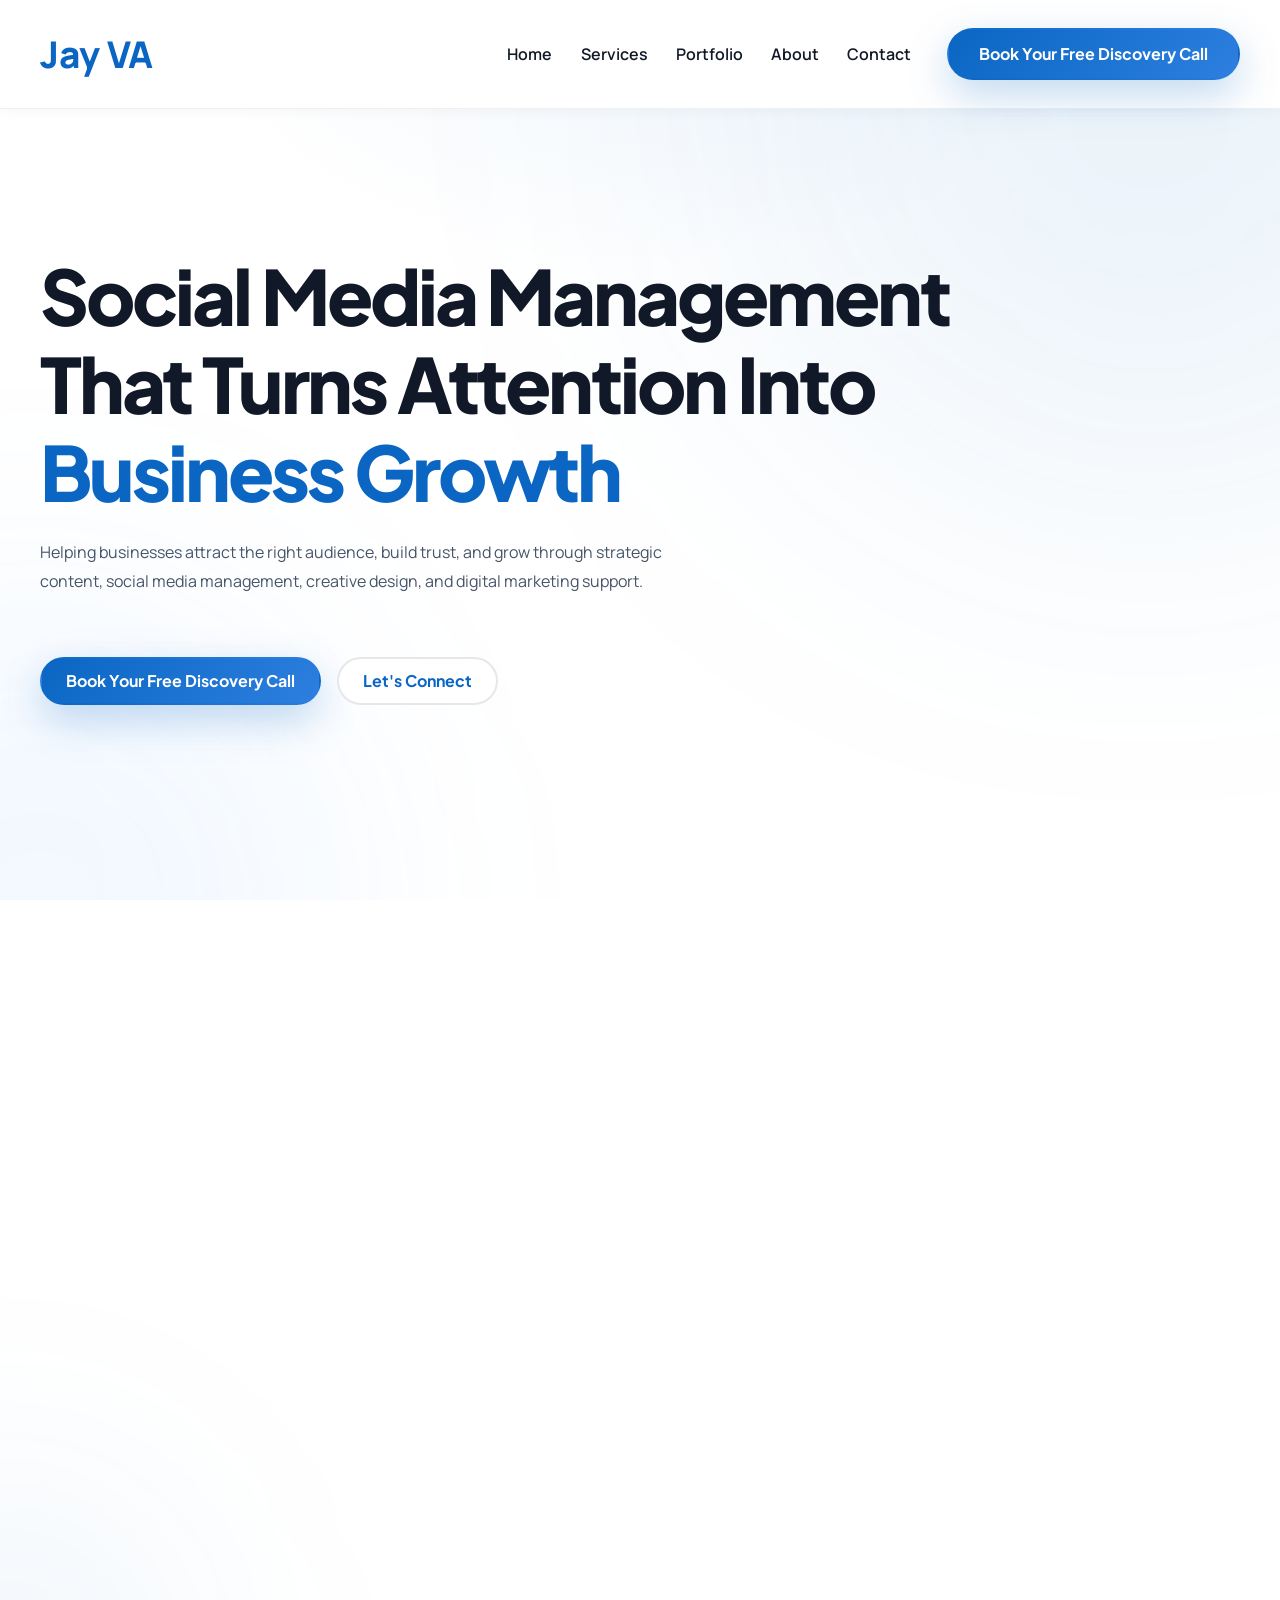
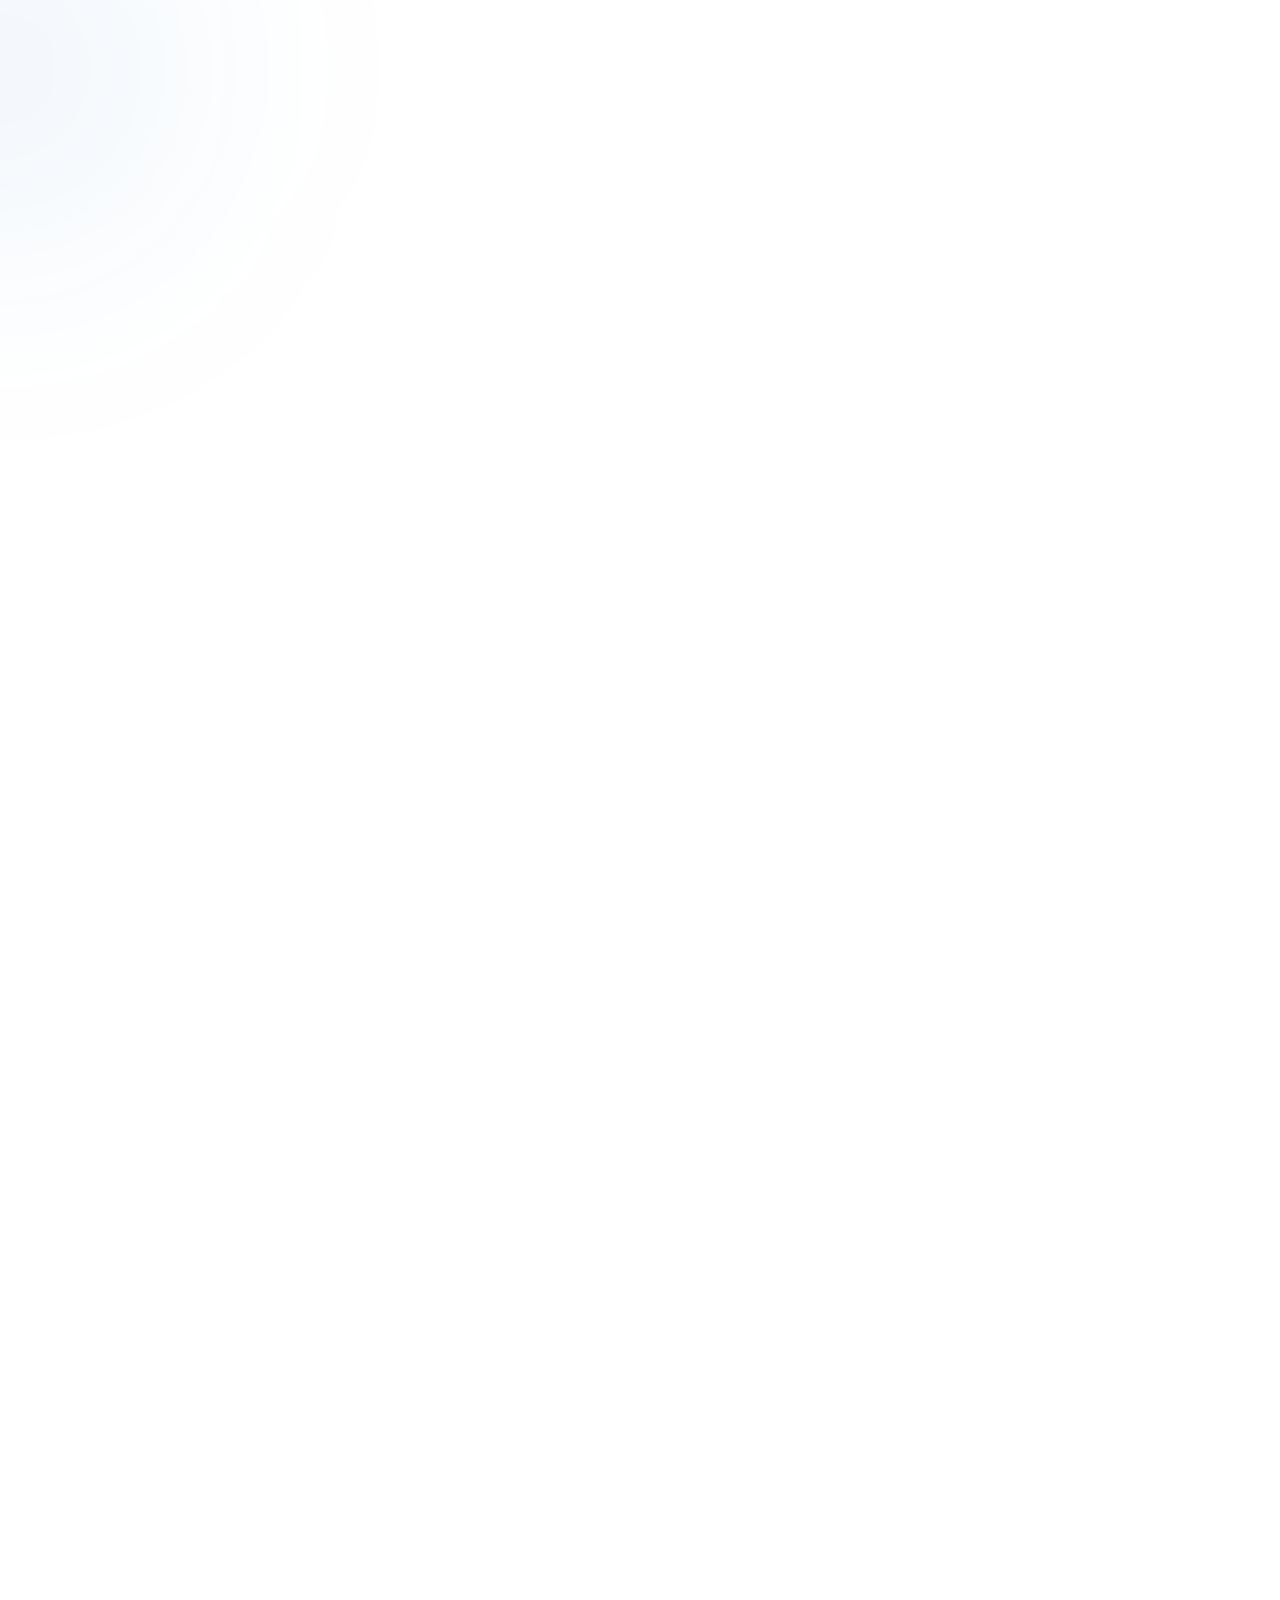
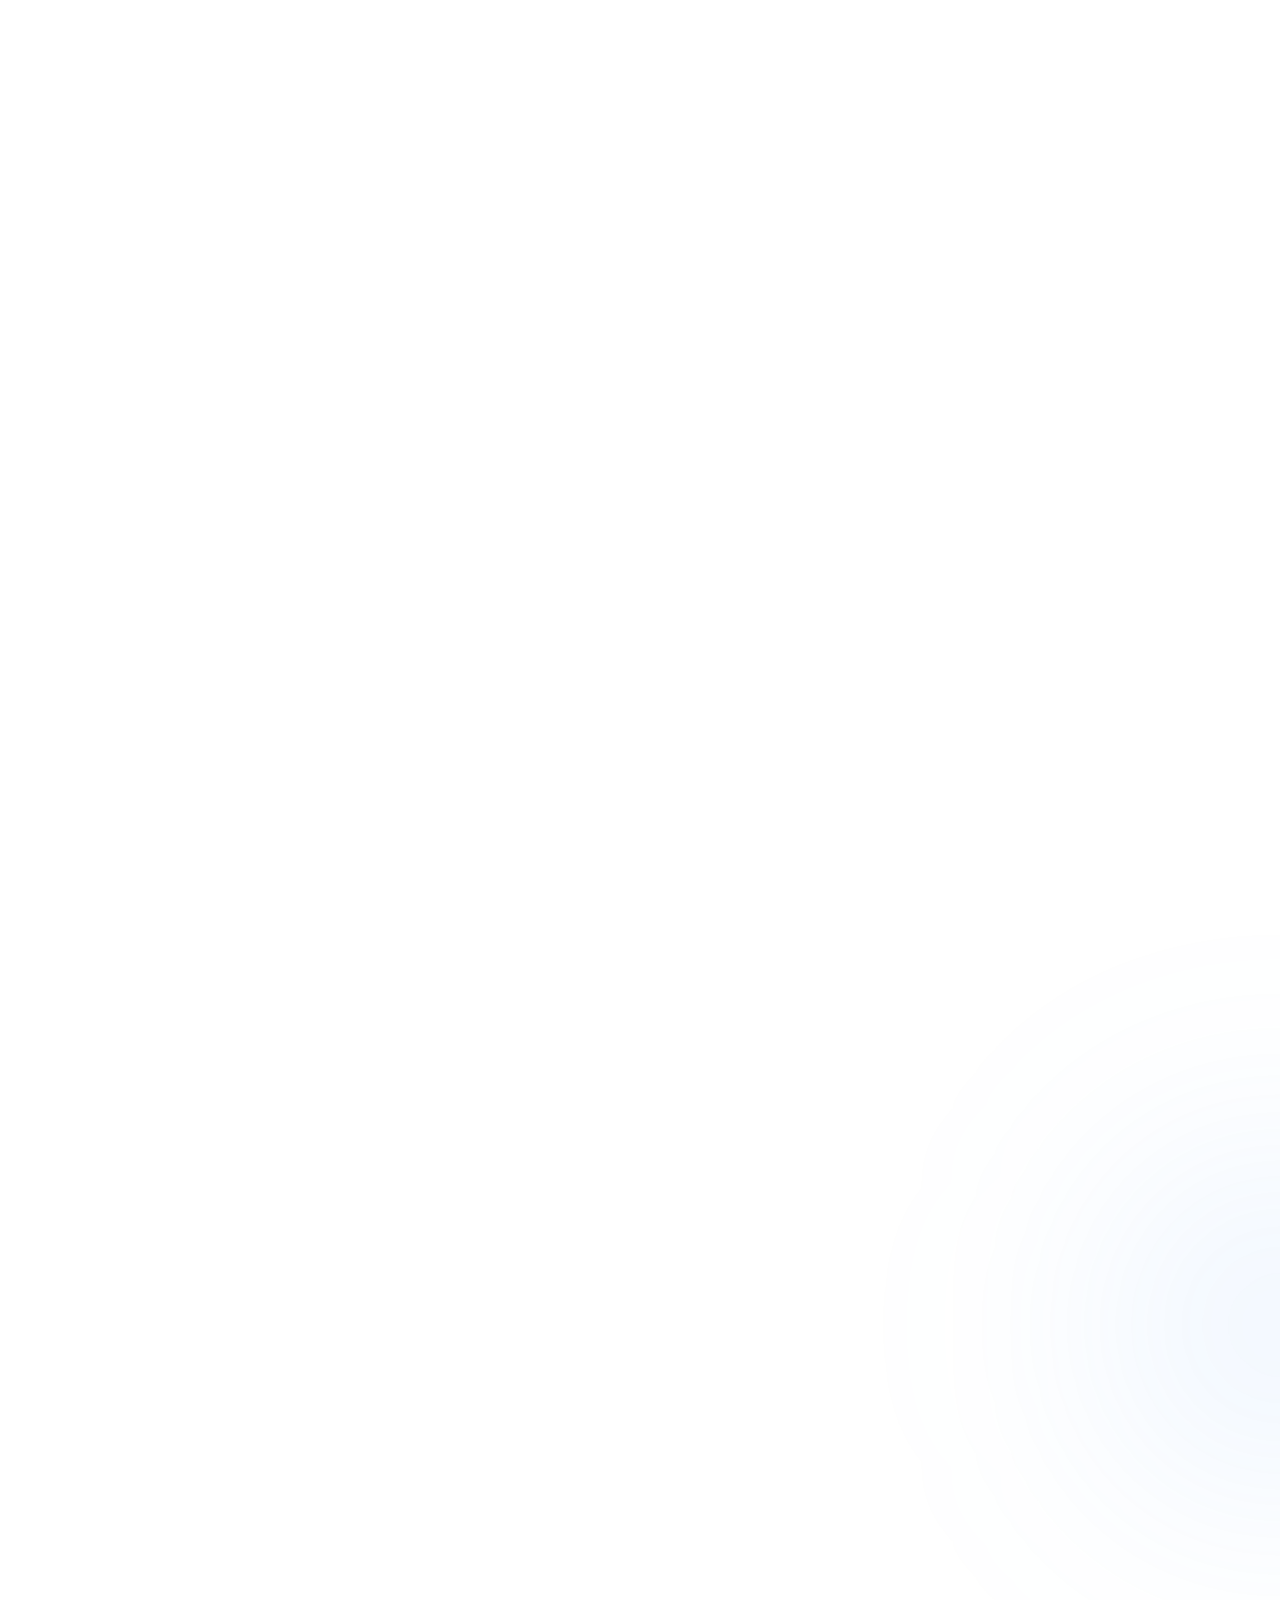
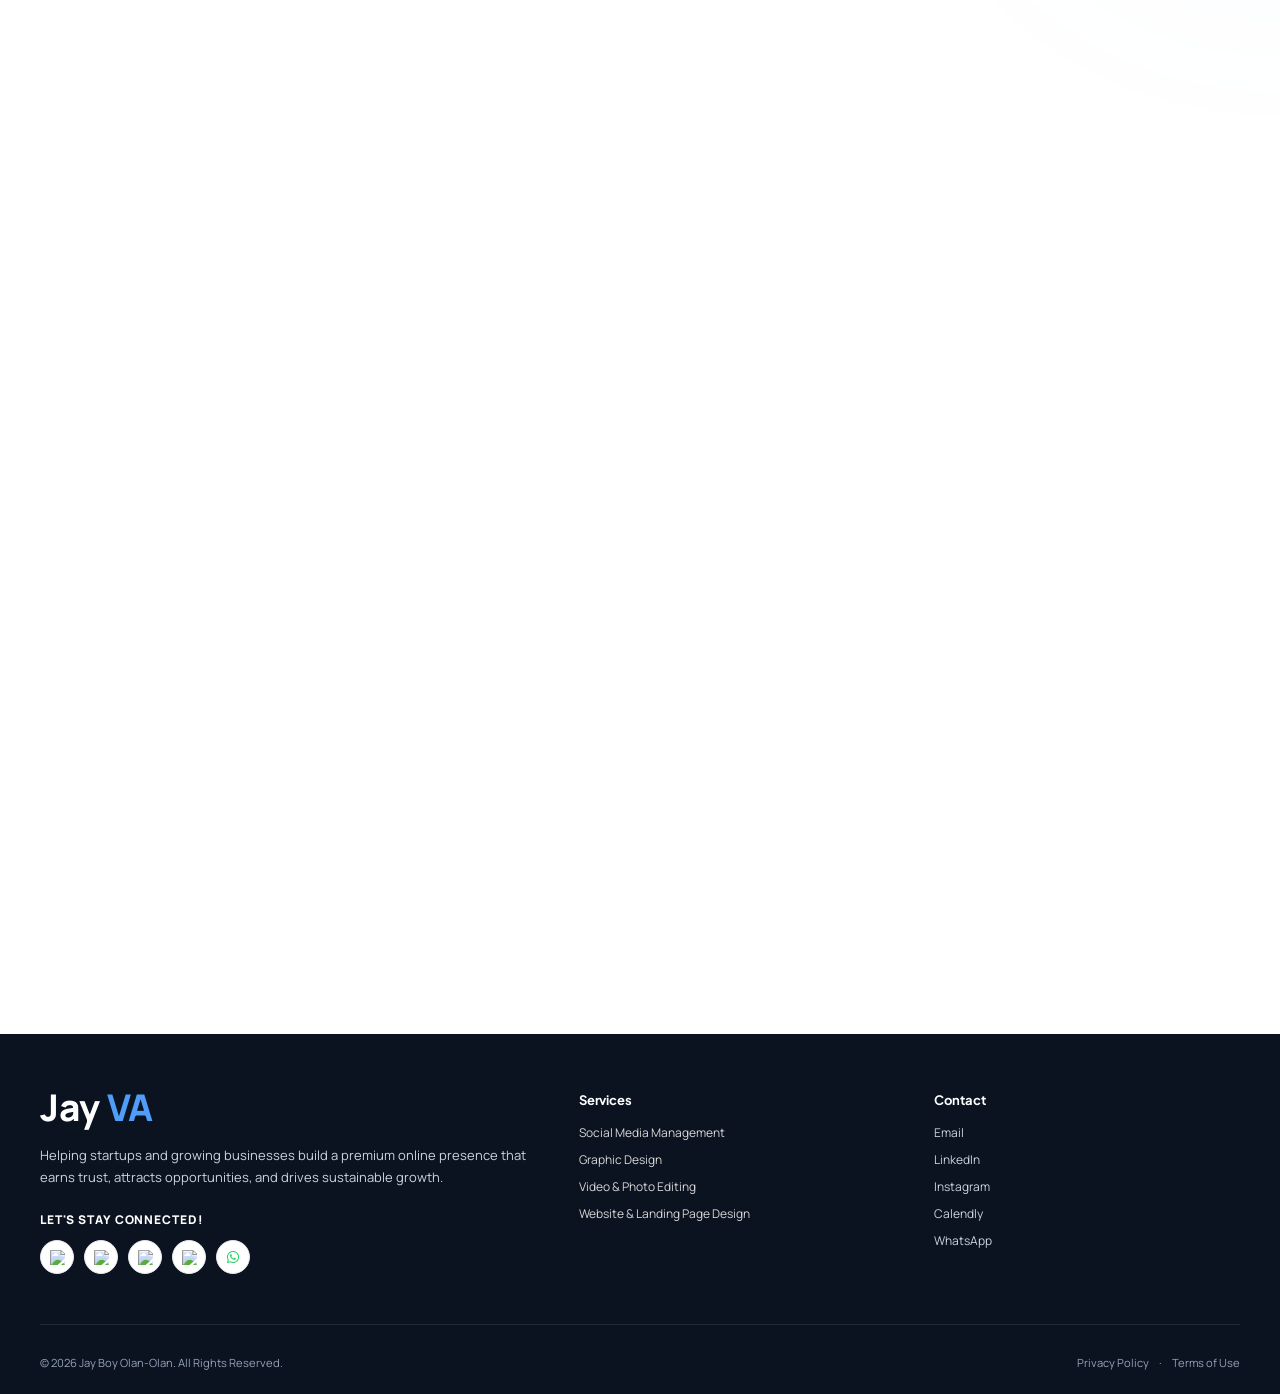
==== commit aa1850e4: "Update website design and content" ====
--- a/index.html
+++ b/index.html
@@ -24,6 +24,8 @@
 
 <title>Jay Boy Olan-Olan | Social Media Manager & Content Strategist</title>
 
+<link rel="manifest" href="/manifest.json">
+
 <meta
     name="description"
     content="Jay Boy Olan-Olan (Jay VA) helps businesses grow through social media management, content strategy, creative design, and digital marketing support. Explore my portfolio and book a free discovery call."
@@ -152,9 +154,22 @@
          users/bots without JS)
     ========================================== -->
 
+    <!-- ITEM #3 — separate hero art for desktop vs mobile.
+         The media attribute is what makes this worth doing: without
+         it a phone would preload the wide desktop image AND then
+         download the mobile one from CSS. With it, each device
+         fetches exactly one file. The breakpoint mirrors the CSS
+         (max-width:768px). -->
     <link rel="preload"
           as="image"
           href="images/hero-bg.webp"
+          media="(min-width:769px)"
+          fetchpriority="high">
+
+    <link rel="preload"
+          as="image"
+          href="images/hero-bg-mobile.webp"
+          media="(max-width:768px)"
           fetchpriority="high">
 
     <link rel="preload"
@@ -244,8 +259,8 @@
 
                 <ul class="nav-links" id="primary-navigation">
                     <li><a href="#home">Home</a></li>
+                    <li><a href="#services">Services</a></li>
                     <li><a href="#portfolio">Portfolio</a></li>
-                    <li><a href="#services">Services</a></li>
                     <li><a href="#about">About</a></li>
                     <li><a href="#contact">Contact</a></li>
                 </ul>
@@ -276,11 +291,21 @@
     <!-- HERO SECTION -->
 <section class="hero" id="home">
 
-    <!-- ITEM #1 — full-bleed hero background photo, webp-ready.
-         Upload your image as images/hero-bg.webp (wide/landscape,
-         1920x1080 or similar works well) — until then this layer
-         stays invisible and the section looks exactly as it does
-         today. -->
+    <!-- ITEM #1 — hero background photo. TWO FILES, both required:
+
+           images/hero-bg.webp         desktop / tablet (>=769px)
+                                       landscape, ~1920x1080
+
+           images/hero-bg-mobile.webp  phones (<=768px)
+                                       PORTRAIT, ~1000x1400
+
+         The mobile file is a genuinely different crop, not a resize:
+         on a phone this layer is a tall narrow band in the lower half
+         of the hero, so a landscape photo has to zoom hard to cover it
+         and the subject drifts out of frame. Export the mobile crop
+         with the subject centred and headroom at the top (the top
+         ~132px fades into the white background) and leave the lower
+         middle reasonably clean, since the two CTAs sit there. -->
     <div class="hero-bg-photo" aria-hidden="true"></div>
 
     <div class="container">
@@ -325,9 +350,108 @@
 
 </section>
 
-    
-
-    
+    <!-- SERVICES -->
+    <section id="services" class="services reveal">
+
+        <div class="container">
+
+            <div class="services-grid">
+
+                <div class="services-intro">
+
+                    <div class="section-heading">
+
+                        <span>WHAT I DO</span>
+
+                        <h2>
+                            Services Designed
+                            For Growth
+                        </h2>
+
+                        <p>
+                            Helping businesses attract the right audience, build credibility, and convert attention into measurable growth.
+                        </p>
+
+                    </div>
+
+                    <a href="#services" class="btn-secondary services-cta">
+                        Explore My Services
+                    </a>
+
+                </div>
+
+                <div class="services-wrapper">
+
+    <div class="service-item">
+        <div class="service-icon" aria-hidden="true">
+            <img src="images/social media management.webp" alt="" class="service-icon-image" width="22" height="22" loading="lazy" decoding="async" onerror="this.closest('.service-icon').classList.add('icon-pending')">
+            <svg viewBox="0 0 24 24" fill="none" stroke="currentColor" stroke-width="1.8" stroke-linecap="round" stroke-linejoin="round"><rect x="3" y="3" width="18" height="18" rx="5"/><circle cx="12" cy="12" r="4.2"/><circle cx="17.2" cy="6.8" r="1.1" fill="currentColor" stroke="none"/></svg>
+        </div>
+        <div class="service-title">
+            <h3>Social Media Management & Strategy</h3>
+        </div>
+
+        <div class="service-content">
+            <p>
+                I help businesses plan, create, schedule, and manage social media content with purpose. From content calendars and creative posts to community engagement and performance reporting, I help build a stronger online presence.
+            </p>
+        </div>
+    </div>
+
+    <div class="service-item">
+        <div class="service-icon" aria-hidden="true">
+            <img src="images/icons/aperture (1).webp" alt="" class="service-icon-image" width="22" height="22" loading="lazy" decoding="async" onerror="this.closest('.service-icon').classList.add('icon-pending')">
+        </div>
+        <div class="service-title">
+            <h3>Creative Social Media Design</h3>
+        </div>
+
+        <div class="service-content">
+            <p>
+                Branded graphics, carousels, promotional creatives, and visual content designed to communicate your message clearly and consistently.
+            </p>
+        </div>
+    </div>
+
+    <div class="service-item">
+        <div class="service-icon" aria-hidden="true">
+            <img src="images/video editing.webp" alt="" class="service-icon-image" width="22" height="22" loading="lazy" decoding="async" onerror="this.closest('.service-icon').classList.add('icon-pending')">
+            <svg viewBox="0 0 24 24" fill="none" stroke="currentColor" stroke-width="1.8" stroke-linecap="round" stroke-linejoin="round"><rect x="2.5" y="6" width="13" height="12" rx="2.4"/><path d="m15.5 10.5 5.4-3.2a.8.8 0 0 1 1.2.7v8l-5.4-3.2"/></svg>
+        </div>
+        <div class="service-title">
+            <h3>Video & Photo Editing</h3>
+        </div>
+
+        <div class="service-content">
+            <p>
+                Engaging short-form video, photo editing, and content visuals that support your social media strategy and brand identity.
+            </p>
+        </div>
+    </div>
+
+    <div class="service-item">
+        <div class="service-icon" aria-hidden="true">
+            <img src="images/services/icon-website-design.webp" alt="" class="service-icon-image" width="22" height="22" loading="lazy" decoding="async" onerror="this.closest('.service-icon').classList.add('icon-pending')">
+            <svg viewBox="0 0 24 24" fill="none" stroke="currentColor" stroke-width="1.8" stroke-linecap="round" stroke-linejoin="round"><circle cx="12" cy="12" r="9"/><path d="M3 12h18"/><path d="M12 3c2.4 2.6 3.7 5.7 3.7 9s-1.3 6.4-3.7 9c-2.4-2.6-3.7-5.7-3.7-9s1.3-6.4 3.7-9Z"/></svg>
+        </div>
+        <div class="service-title">
+            <h3>Website & Landing Page Design</h3>
+        </div>
+
+        <div class="service-content">
+            <p>
+                Clean, responsive websites and landing pages designed to communicate your brand, showcase your work, and guide visitors toward action.
+            </p>
+        </div>
+    </div>
+
+</div>
+
+            </div>
+
+        </div>
+
+    </section>
 
    <!-- FEATURED WORK -->
 <section class="portfolio reveal" id="portfolio">
@@ -1312,110 +1436,7 @@
 
     </div>
 
-</section>
-
-    <!-- SERVICES -->
-    <section id="services" class="services reveal">
-
-        <div class="container">
-
-            <div class="services-grid">
-
-                <div class="services-intro">
-
-                    <div class="section-heading">
-
-                        <span>WHAT I DO</span>
-
-                        <h2>
-                            Services Designed
-                            For Growth
-                        </h2>
-
-                        <p>
-                            Helping businesses attract the right audience, build credibility, and convert attention into measurable growth.
-                        </p>
-
-                    </div>
-
-                    <a href="#services" class="btn-secondary services-cta">
-                        Explore My Services
-                    </a>
-
-                </div>
-
-                <div class="services-wrapper">
-
-    <div class="service-item">
-        <div class="service-icon" aria-hidden="true">
-            <img src="images/social media management.webp" alt="" class="service-icon-image" width="22" height="22" loading="lazy" decoding="async" onerror="this.closest('.service-icon').classList.add('icon-pending')">
-            <svg viewBox="0 0 24 24" fill="none" stroke="currentColor" stroke-width="1.8" stroke-linecap="round" stroke-linejoin="round"><rect x="3" y="3" width="18" height="18" rx="5"/><circle cx="12" cy="12" r="4.2"/><circle cx="17.2" cy="6.8" r="1.1" fill="currentColor" stroke="none"/></svg>
-        </div>
-        <div class="service-title">
-            <h3>Social Media Management & Strategy</h3>
-        </div>
-
-        <div class="service-content">
-            <p>
-                I help businesses plan, create, schedule, and manage social media content with purpose. From content calendars and creative posts to community engagement and performance reporting, I help build a stronger online presence.
-            </p>
-        </div>
-    </div>
-
-    <div class="service-item">
-        <div class="service-icon" aria-hidden="true">
-            <img src="images/icons/aperture (1).webp" alt="" class="service-icon-image" width="22" height="22" loading="lazy" decoding="async" onerror="this.closest('.service-icon').classList.add('icon-pending')">
-        </div>
-        <div class="service-title">
-            <h3>Creative Social Media Design</h3>
-        </div>
-
-        <div class="service-content">
-            <p>
-                Branded graphics, carousels, promotional creatives, and visual content designed to communicate your message clearly and consistently.
-            </p>
-        </div>
-    </div>
-
-    <div class="service-item">
-        <div class="service-icon" aria-hidden="true">
-            <img src="images/video editing.webp" alt="" class="service-icon-image" width="22" height="22" loading="lazy" decoding="async" onerror="this.closest('.service-icon').classList.add('icon-pending')">
-            <svg viewBox="0 0 24 24" fill="none" stroke="currentColor" stroke-width="1.8" stroke-linecap="round" stroke-linejoin="round"><rect x="2.5" y="6" width="13" height="12" rx="2.4"/><path d="m15.5 10.5 5.4-3.2a.8.8 0 0 1 1.2.7v8l-5.4-3.2"/></svg>
-        </div>
-        <div class="service-title">
-            <h3>Video & Photo Editing</h3>
-        </div>
-
-        <div class="service-content">
-            <p>
-                Engaging short-form video, photo editing, and content visuals that support your social media strategy and brand identity.
-            </p>
-        </div>
-    </div>
-
-    <div class="service-item">
-        <div class="service-icon" aria-hidden="true">
-            <img src="images/services/icon-website-design.webp" alt="" class="service-icon-image" width="22" height="22" loading="lazy" decoding="async" onerror="this.closest('.service-icon').classList.add('icon-pending')">
-            <svg viewBox="0 0 24 24" fill="none" stroke="currentColor" stroke-width="1.8" stroke-linecap="round" stroke-linejoin="round"><circle cx="12" cy="12" r="9"/><path d="M3 12h18"/><path d="M12 3c2.4 2.6 3.7 5.7 3.7 9s-1.3 6.4-3.7 9c-2.4-2.6-3.7-5.7-3.7-9s1.3-6.4 3.7-9Z"/></svg>
-        </div>
-        <div class="service-title">
-            <h3>Website & Landing Page Design</h3>
-        </div>
-
-        <div class="service-content">
-            <p>
-                Clean, responsive websites and landing pages designed to communicate your brand, showcase your work, and guide visitors toward action.
-            </p>
-        </div>
-    </div>
-
-</div>
-
-            </div>
-
-        </div>
-
-    </section>
+
 
     <!-- WHY BUSINESSES CHOOSE JAY -->
 
@@ -1858,7 +1879,7 @@
                 placeholder=" "></textarea>
 
             <label for="message">
-                Tell me about your project...
+                Tell me about your business...
             </label>
 
         </div>
--- a/css/style.min.css
+++ b/css/style.min.css
@@ -1 +1 @@
-*,*::before,*::after{margin:0;padding:0;box-sizing:border-box}html{width:100%;overflow-x:hidden;scroll-behavior:smooth;scroll-padding-top:125px;overscroll-behavior-y:none}body{width:100%;min-height:100vh;font-family:'Manrope',sans-serif;background:#ffffff;color:#111827;overflow-x:hidden;position:relative;-webkit-font-smoothing:antialiased;-moz-osx-font-smoothing:grayscale;text-rendering:optimizeLegibility}:root{--ease-smooth:cubic-bezier(.22,.61,.36,1)}img,picture,video,canvas,svg,iframe{display:block;max-width:100%;height:auto}h1,h2,h3,h4,h5,h6{font-family:'Plus Jakarta Sans',sans-serif;color:#111827;font-weight:700;letter-spacing:-0.03em}section[id]{scroll-margin-top:88px}body::before,body::after{content:"";position:absolute;width:500px;height:500px;border-radius:50%;filter:blur(120px);z-index:-2;pointer-events:none;animation:gradientFloat 10s ease-in-out infinite}body::before{top:10%;left:-250px;background:radial-gradient(circle,rgba(10,102,194,.10),transparent 70%)}body::after{bottom:10%;right:-250px;background:radial-gradient(circle,rgba(79,156,249,.15),transparent 70%);animation-delay:6s}@keyframes gradientFloat{0%{transform:translateY(0)}50%{transform:translateY(-40px)}100%{transform:translateY(0)}}@media(prefers-reduced-motion:reduce){body::before,body::after{animation:none}}::selection{background:#0A66C2;color:#fff}.skip-link{position:absolute;top:-60px;left:16px;background:var(--primary);color:#fff;padding:12px 20px;border-radius:10px;text-decoration:none;font-weight:700;z-index:1100;transition:top .2s ease}.skip-link:focus{top:16px}.sr-only{position:absolute;width:1px;height:1px;padding:0;margin:-1px;overflow:hidden;clip:rect(0,0,0,0);white-space:nowrap;border:0}a:focus-visible,button:focus-visible,.hamburger:focus-visible{outline:2px solid var(--primary);outline-offset:3px;border-radius:6px}:root{--primary:#0A66C2;--primary-dark:#004182;--heading:#111827;--body:#475569;--surface:#E8F2FC;--surface-strong:#DCEAFB;--border:#E5E7EB;--hover-border:#D6E9FF;--hover-shadow:rgba(10,102,194,.10);--card-bg:#0b1220;--card-border:rgba(255,255,255,.08);--card-heading:#ffffff;--card-body:#cbd5e1;--card-muted:#94a3b8;--fs-2xs:clamp(0.6875rem,0.6875rem + 0.05vw,0.7rem);--fs-xs:clamp(0.7rem,0.7rem + 0.08vw,0.75rem);--fs-sm:clamp(0.75rem,0.75rem + 0.1vw,0.8125rem);--fs-base:clamp(0.8125rem,0.8125rem+ 0.1vw,0.875rem);--fs-md:clamp(0.9375rem,0.9375rem+ 0.15vw,1rem);--fs-lg:clamp(1rem,1rem + 0.3vw,1.125rem);--fs-xl:clamp(1.125rem,1.125rem + 0.4vw,1.375rem);--fs-2xl:clamp(1.5rem,1.5rem + 0.8vw,2rem);--fs-section-title:clamp(1.875rem,1rem + 3vw,3.25rem);--fs-cta-title:clamp(2rem,1rem + 4vw,3.75rem);--fs-hero:clamp(2.75rem,1.25rem + 4.75vw,4.75rem);--fs-stat:clamp(2.25rem,1rem + 4vw,3.75rem);--fs-profile-name:clamp(1.5rem,1.2rem + 1vw,1.75rem);--lh-tight:1.15;--lh-snug:1.4;--lh-normal:1.7;--lh-loose:1.8;--space-1:4px;--space-2:8px;--space-3:12px;--space-4:16px;--space-5:20px;--space-6:24px;--space-8:32px;--space-10:40px;--space-12:48px;--space-16:64px;--space-20:80px;--space-24:96px}.container{width:min(1200px,calc(100% - 40px));margin:auto}.btn-primary,.btn-secondary{display:inline-flex;align-items:center;justify-content:center;gap:10px;padding:16px 30px;border-radius:999px;font-family:'Plus Jakarta Sans',sans-serif;font-weight:700;font-size:clamp(0.9375rem,0.9375rem + 0.1vw,1rem);line-height:1;text-decoration:none;white-space:nowrap;cursor:pointer;border:2px solid transparent;transition:transform .3s ease,box-shadow .3s ease,background .3s ease,color .3s ease,border-color .3s ease}.btn-primary{background:linear-gradient(135deg,var(--primary),#2D7FE0);color:#fff;box-shadow:0 15px 40px rgba(10,102,194,.25)}.btn-primary:hover{transform:translateY(-4px);box-shadow:0 20px 50px rgba(10,102,194,.35)}.btn-primary:active{transform:translateY(-1px);box-shadow:0 10px 25px rgba(10,102,194,.3)}.btn-secondary{background:#fff;color:var(--primary);border-color:var(--border)}.btn-secondary:hover{border-color:var(--primary);background:#eef5ff;transform:translateY(-4px);box-shadow:0 15px 30px rgba(10,102,194,.12)}.btn-secondary:active{transform:translateY(-1px)}.btn-primary:focus-visible,.btn-secondary:focus-visible{outline:3px solid rgba(10,102,194,.45);outline-offset:3px}@media(max-width:520px){.btn-primary,.btn-secondary{width:100%}}@media(prefers-reduced-motion:reduce){.btn-primary:hover,.btn-secondary:hover,.btn-primary:active,.btn-secondary:active{transform:none}}@media(prefers-reduced-motion:reduce){html{scroll-behavior:auto}}.header{position:fixed;top:0;left:0;width:100%;z-index:1000;background:#fff;border-bottom:1px solid rgba(0,0,0,.06);box-shadow:0 2px 14px rgba(0,0,0,.04);transition:box-shadow .35s ease,border-color .35s ease}.header.scrolled{border-bottom:1px solid rgba(0,0,0,.08);box-shadow:0 12px 30px rgba(10,102,194,.10)}.navbar{height:108px;display:flex;align-items:center;justify-content:space-between;gap:30px}.logo{text-decoration:none;font-size:clamp(1.375rem,1.375rem + 0.6vw,1.75rem);font-weight:900;color:var(--heading);white-space:nowrap;flex-shrink:0;display:inline-flex;align-items:center}.logo span{color:var(--primary)}.logo-image{display:block;height:2.6em;width:auto}.logo-text{display:none}.logo.logo-pending .logo-image{display:none}.logo.logo-pending .logo-text{display:inline-block}.footer .logo.logo-pending .logo-text{color:#fff}.footer .logo.logo-pending .logo-text span{color:#4F9CF9}.nav-links{display:flex;align-items:center;justify-content:center;gap:2rem;list-style:none;margin-left:auto}.nav-links li{list-style:none}.nav-links a{position:relative;text-decoration:none;color:var(--heading);font-weight:600;transition:.3s}.nav-links a::after{content:"";position:absolute;left:0;bottom:-6px;width:0;height:2px;background:var(--primary);transition:.35s}.nav-links a:hover{color:var(--primary)}.nav-links a:hover::after{width:100%}.navbar .btn-primary{margin-left:12px}.hamburger{display:none;position:relative;width:48px;height:48px;border:none;background:transparent;cursor:pointer;flex-shrink:0;z-index:1200}.hamburger span{position:absolute;left:50%;width:24px;height:2px;background:#111827;border-radius:999px;transform-origin:center;transition:transform .3s cubic-bezier(.4,0,.2,1),opacity .25s ease}.hamburger span:nth-child(1){transform:translate(-50%,-8px)}.hamburger span:nth-child(2){transform:translate(-50%,0)}.hamburger span:nth-child(3){transform:translate(-50%,8px)}.hamburger.active span:nth-child(1){transform:translate(-50%,0)}.hamburger.active span:nth-child(2){opacity:0}.hamburger.active span:nth-child(3){transform:translate(-50%,0)}@media(max-width:992px){.navbar{height:80px}.navbar .btn-primary{display:none}.hamburger{display:block}.nav-links{position:fixed;top:80px;left:0;right:0;width:100%;background:rgba(255,255,255,.88);backdrop-filter:blur(18px) saturate(160%);-webkit-backdrop-filter:blur(18px) saturate(160%);display:flex;flex-direction:column;align-items:center;justify-content:flex-start;gap:0;overflow:hidden;max-height:0;opacity:0;transform:translateY(-6px);pointer-events:none;transition:max-height .4s cubic-bezier(.4,0,.2,1),opacity .3s ease,transform .3s ease;box-shadow:0 20px 40px rgba(0,0,0,.08)}.nav-links.active{max-height:420px;opacity:1;transform:translateY(0);pointer-events:auto}.nav-links li{width:100%}.nav-links a{display:block;width:100%;padding:18px;text-align:center;border-bottom:1px solid #eee}}.hero{position:sticky;top:0;z-index:1;min-height:100vh;min-height:100svh;display:flex;align-items:center;padding:128px 0 72px;overflow:hidden;background:radial-gradient(ellipse 60% 50% at 50% 0%,rgba(10,102,194,.05),transparent 60%),#fff}.hero-bg-photo{position:absolute;inset:0;z-index:-2;background-image:url(/images/hero-bg.webp);background-size:cover;background-position:center 20%}@media(max-width:992px){.hero-bg-photo{background-position:75% 20%}}.hero::before{content:"";position:absolute;width:820px;height:820px;background:rgba(10,102,194,.08);border-radius:50%;filter:blur(150px);top:-320px;right:-280px;z-index:-1;animation:heroFloat1 14s ease-in-out infinite}.hero::after{content:"";position:absolute;width:600px;height:600px;background:rgba(79,156,249,.07);border-radius:50%;filter:blur(130px);bottom:-300px;left:-260px;z-index:-1;animation:heroFloat2 16s ease-in-out infinite}@keyframes heroFloat1{0%{transform:translateY(0) scale(1)}50%{transform:translateY(-24px) scale(1.03)}100%{transform:translateY(0) scale(1)}}@keyframes heroFloat2{0%{transform:translateY(0) scale(1)}50%{transform:translateY(18px) scale(1.03)}100%{transform:translateY(0) scale(1)}}.hero-grid{position:relative;z-index:1;display:flex;flex-direction:column;justify-content:center;gap:48px}.hero-content{display:flex;flex-direction:column;align-items:flex-start;text-align:left;max-width:1040px;margin:0}.hero-content h1,.hero-content p{margin-left:0;margin-right:0}.hero-buttons{justify-content:flex-start}.hero-tag{display:inline-flex;align-items:center;gap:10px;padding:10px 18px;border-radius:999px;background:#eef5ff;border:1px solid rgba(10,102,194,.15);color:var(--primary);font-weight:700;letter-spacing:.08em;font-size:var(--fs-xs);text-transform:uppercase;margin-bottom:48px;animation:heroFadeUp .7s cubic-bezier(.22,.61,.36,1) both}.hero-content h1{font-family:'Plus Jakarta Sans',sans-serif;font-size:var(--fs-hero);font-weight:800;line-height:1.16;letter-spacing:-0.04em;max-width:980px;margin-bottom:22px;text-wrap:balance;text-shadow:0 2px 24px rgba(255,255,255,.5);animation:heroFadeUp .7s .08s cubic-bezier(.22,.61,.36,1) both}.hero-content h1 .text-accent{color:var(--primary)}.hero-content p{color:var(--body);font-size:var(--fs-md);line-height:1.85;max-width:840px;margin-bottom:60px;text-wrap:balance;text-shadow:0 2px 16px rgba(255,255,255,.6);animation:heroFadeUp .7s .16s cubic-bezier(.22,.61,.36,1) both}.hero-buttons{display:flex;flex-wrap:wrap;gap:1rem;animation:heroFadeUp .7s .24s cubic-bezier(.22,.61,.36,1) both}.hero-buttons .btn-primary,.hero-buttons .btn-secondary,.about-buttons .btn-primary,.about-buttons .btn-secondary{padding:14px 24px}@media(min-width:769px){.hero-buttons,.about-buttons{flex-wrap:nowrap}}@keyframes heroFadeUp{from{opacity:0;transform:translateY(14px)}to{opacity:1;transform:translateY(0)}}@media (prefers-reduced-motion:reduce){.hero-tag,.hero-content h1,.hero-content p,.hero-buttons{animation:none}}@media (max-width:992px){.hero{padding:110px 0 56px;min-height:100vh;min-height:100svh}}.icon-svg{width:1em;height:1em;fill:currentColor;display:inline-block;vertical-align:-0.125em}@keyframes icon-spin{100%{transform:rotate(360deg)}}.icon-spin{animation:icon-spin 1s linear infinite}@media (prefers-reduced-motion:reduce){.hero::before,.hero::after{animation:none}}.hero-image{border:3px solid #fff;box-shadow:0 30px 70px rgba(0,0,0,.15)}.section-heading{text-align:center;max-width:700px;margin:0 auto 36px}.section-heading span{display:inline-block;color:var(--primary);font-weight:800;font-size:clamp(0.6875rem,0.6rem + 0.2vw,0.75rem);letter-spacing:.14em;text-transform:uppercase;margin-bottom:10px}.section-heading h2{font-size:clamp(2.125rem,1rem + 3.75vw,3.75rem);font-weight:800;line-height:1.05;letter-spacing:-0.035em;margin:6px 0 14px}.section-heading p{color:var(--body);font-size:var(--fs-md);line-height:var(--lh-snug)}.advantage-card:hover{transform:translateY(-10px);border-color:rgba(255,255,255,.18);box-shadow:0 25px 50px rgba(0,0,0,.35)}.services{position:relative;z-index:2;padding:90px 0 58px;margin-top:-32px;background:#fff;border-radius:32px 32px 0 0;box-shadow:0 -30px 60px rgba(15,23,42,.12)}@media(max-width:768px){.services{padding:64px 0 48px;margin-top:-20px;border-radius:22px 22px 0 0}}.services-grid{display:grid;grid-template-columns:1fr;gap:40px;align-items:start}.services-intro{display:flex;flex-direction:column;align-items:center}.services-cta{display:inline-flex;align-items:center;justify-content:center;background:var(--card-bg);color:#fff;border-color:var(--card-border)}.services-cta:hover{border-color:var(--card-border);background:#0f1a2e;color:#fff;transform:none;box-shadow:none}@media(min-width:993px){.services-grid{grid-template-columns:.85fr 1.15fr;gap:64px}.services-intro{align-items:flex-start}.services-intro .section-heading{text-align:left;max-width:none;margin:0 0 28px}.services-cta{align-self:flex-start}}.services-wrapper{max-width:1000px;margin:auto;display:grid;grid-template-columns:1fr;gap:20px;background:#fff}@media(min-width:640px){.services-wrapper{grid-template-columns:repeat(2,1fr);gap:20px}}@media(min-width:993px){.services-wrapper{margin:0}}.service-item{position:relative;padding:24px 22px;background:var(--card-bg);border:1px solid var(--card-border);border-radius:18px;transition:transform .3s ease,box-shadow .3s ease,border-color .3s ease}@media(hover:hover) and (pointer:fine){.service-item:hover{transform:translateY(-6px);border-color:rgba(255,255,255,.18);box-shadow:0 20px 40px rgba(0,0,0,.35)}}.service-icon{display:flex;align-items:center;justify-content:center;width:44px;height:44px;border-radius:12px;background:rgba(255,255,255,.08);color:#8ec1ff;margin-bottom:16px}.service-icon svg{width:22px;height:22px}.service-icon-image{display:block;width:22px;height:22px;object-fit:contain}.service-icon svg{display:none}.service-icon.icon-pending .service-icon-image{display:none}.service-icon.icon-pending svg{display:block}.service-item:hover .service-icon{background:var(--primary);color:#fff;transition:background .3s ease,color .3s ease}.service-title{display:flex;align-items:center;gap:16px;margin-bottom:14px}.service-title h3{font-family:'Plus Jakarta Sans',sans-serif;font-size:var(--fs-md);font-weight:700;color:var(--card-heading);letter-spacing:-0.01em;transition:color .3s ease}.service-item:hover .service-title h3{color:#8ec1ff}.service-content p{color:var(--card-body);line-height:1.8}.service-content ul{list-style:none;display:grid;gap:12px;margin-top:16px}.service-content li{position:relative;padding-left:24px;color:var(--card-body);line-height:1.7}.service-content li::before{content:"✓";position:absolute;left:0;top:0;color:#8ec1ff;font-weight:700}@media(min-width:577px){.services{padding:76px 0}}@media(min-width:993px){.services{padding:104px 0}}@media(prefers-reduced-motion:reduce){.service-item{transition:none}}.process{padding:58px 0;background:#fff;transition-delay:.2s}.process-grid{display:grid;grid-template-columns:1fr;gap:14px}.process-card{position:relative;padding:18px 20px 18px 20px;border-left:2px solid var(--border);border-radius:0 12px 12px 0;transition:transform .3s ease,box-shadow .3s ease,border-color .3s ease,background-color .3s ease}@media(hover:hover) and (pointer:fine){.process-card:hover{border-color:var(--primary);background-color:var(--surface);transform:translateY(-4px);box-shadow:0 20px 40px var(--hover-shadow)}}.process-number{font-size:1.875rem;font-weight:800;color:var(--primary);margin-bottom:8px}.process-card h3{margin-bottom:15px}.process-card p{color:var(--body);line-height:1.8}.portfolio{padding:var(--space-20) 0;background:var(--surface);border-top:1px solid rgba(10,102,194,.10);transition-delay:.25s}.portfolio-service{position:relative;background:var(--card-bg);border:1px solid var(--card-border);border-radius:24px;margin-bottom:16px;overflow:hidden;box-shadow:0 12px 36px rgba(11,18,32,.18);contain:layout paint}.niche-grid-item{position:relative;overflow:hidden;aspect-ratio:2 / 3;background:#f4f5f7}.niche-grid-item img{display:block;width:100%;height:100%;object-fit:cover;object-position:center;opacity:1;transition:opacity 0.25s ease}.niche-grid-item img:not([src]),.niche-grid-item img[src=""]{visibility:hidden}@media (prefers-reduced-motion:reduce){.niche-grid-item img{transition:none}}.portfolio-service:last-child{margin-bottom:0}.portfolio-service-header{display:flex;flex-direction:column;gap:8px;padding:22px}.portfolio-service-header h3{font-size:var(--fs-md);margin-bottom:6px;color:var(--card-heading)}.portfolio-service-header p{color:var(--card-body);font-size:var(--fs-base);line-height:1.7}.portfolio-projects{display:grid;grid-template-rows:1fr}.portfolio-projects-inner{border-top:1px solid var(--card-border)}.project-content{padding:24px 28px 28px}.project-content > span{color:var(--primary);font-weight:700;font-size:var(--fs-xs);letter-spacing:.5px;text-transform:uppercase}.project-content h4{font-family:'Plus Jakarta Sans',sans-serif;font-size:var(--fs-base);margin:10px 0 12px}.project-content > p{color:var(--body);line-height:1.8;margin-bottom:18px}.portfolio-video-grid{display:grid;gap:24px;grid-template-columns:1fr;padding:0}.video-showcase{background:transparent;border-top:1px solid var(--card-border);overflow:hidden;display:flex;flex-direction:column}.video-media{position:relative;aspect-ratio:16 / 9;overflow:hidden;background:#0b1220}.portfolio-video{width:100%;height:100%;object-fit:cover;display:block}.video-media::after{content:"";position:absolute;inset:0;background:linear-gradient(to top,rgba(11,18,32,.28),transparent 45%);pointer-events:none}.media-badge{position:absolute;top:16px;left:16px;z-index:2;background:rgba(255,255,255,.92);color:var(--primary);border:1px solid rgba(255,255,255,.5);padding:8px 14px;border-radius:999px;font-size:var(--fs-2xs);font-weight:700;backdrop-filter:blur(10px)}.video-showcase .project-content{padding:24px 28px 28px}@media(min-width:993px){.portfolio-video-grid{grid-template-columns:repeat(2,minmax(0,1fr))}.video-showcase--featured{grid-column:1 / -1}}.deliverables{margin-top:24px}.deliverables h5,.project-highlights h5{font-size:var(--fs-xs);margin-bottom:12px;color:var(--card-heading)}.deliverables ul{padding-left:20px}.deliverables li{margin-bottom:10px;line-height:1.7;color:var(--card-body)}.project-highlights{margin-top:28px}.highlight-tags{display:grid;grid-template-columns:1fr 1fr;gap:8px}@media(min-width:640px){.highlight-tags{display:flex;flex-wrap:wrap}}.highlight-tags span{display:flex;align-items:center;justify-content:center;text-align:center;background:rgba(255,255,255,.06);border:1px solid rgba(255,255,255,.14);color:#e7ecf3;padding:8px 10px;min-height:38px;border-radius:12px;font-size:var(--fs-2xs);line-height:1.3;font-weight:600}@media(min-width:640px){.highlight-tags span{display:inline-flex;min-height:0;padding:7px 13px;border-radius:999px}}.graphic-highlights h5,.video-highlights h5,.photo-highlights h5,.social-highlights h5{font-size:var(--fs-2xs);margin-bottom:10px;color:#8ec1ff;text-transform:uppercase;letter-spacing:.5px}.site-project-grid{display:grid;gap:24px;grid-template-columns:1fr}.site-project-card{position:relative;background:var(--card-bg);border:1px solid var(--card-border);border-radius:20px;overflow:hidden;display:flex;flex-direction:column}.site-project-top{position:relative;padding:32px 28px 8px}.media-badge--static{position:static;display:inline-flex;margin-top:20px;margin-bottom:16px;backdrop-filter:none;background:rgba(255,255,255,.08);border-color:var(--card-border);color:var(--card-body)}.site-project-category{display:block;color:#8ec1ff;font-weight:700;font-size:var(--fs-xs);letter-spacing:.5px;text-transform:uppercase;margin-bottom:10px}.site-project-title-row{display:flex;align-items:center;justify-content:flex-start;flex-wrap:wrap;gap:12px 16px;margin-bottom:14px}.site-project-top h4{font-family:'Plus Jakarta Sans',sans-serif;font-size:var(--fs-lg,var(--fs-base));color:var(--card-heading);margin:0}.site-project-title-row .site-visit-btn{flex-shrink:0}.site-project-top > p{color:var(--card-body);line-height:1.8;margin-bottom:22px}.site-visit-btn{padding:8px 14px;font-size:var(--fs-xs);gap:6px}.site-project-bottom{padding:24px 28px 32px;border-top:1px solid var(--card-border)}.site-project-bottom .deliverables{margin-top:8px}@media(min-width:769px){.site-project-bottom{display:grid;grid-template-columns:1.2fr 1fr;gap:40px;align-items:start}.site-project-bottom .deliverables,.site-project-bottom .project-highlights{margin-top:0}}@media(min-width:993px){.site-project-top,.site-project-bottom{padding-left:36px;padding-right:36px}}.social-showcase{border-top:1px solid var(--card-border)}.social-hero-grid{display:grid;grid-template-columns:repeat(2,minmax(0,1fr));gap:14px;padding:22px;border-top:1px solid var(--card-border)}@media(max-width:576px){.social-hero-grid{grid-template-columns:1fr;gap:10px}}.social-hero{border-radius:18px;overflow:hidden;background:var(--card-bg);border:1px solid var(--card-border)}.social-hero img{width:100%;aspect-ratio:4/3;display:block;object-fit:contain;background:var(--card-bg);padding:4px}.social-hero{position:relative}.social-hero.media-pending img{display:none}.social-hero .media-pending-label{display:none}.social-hero.media-pending .media-pending-label{display:flex;align-items:center;justify-content:center;text-align:center;position:absolute;inset:0;padding:10px;aspect-ratio:4/3;background:var(--card-bg);color:var(--card-muted);font-size:var(--fs-2xs);font-weight:600}.social-content,.social-highlights{padding:22px}.social-highlights{padding:16px 22px;border-top:1px solid var(--card-border)}.social-content{text-align:center}.social-content span{display:inline-block;color:var(--primary);font-size:var(--fs-xs);font-weight:700;text-transform:uppercase;letter-spacing:.5px}.social-content h4{margin:12px 0;font-size:var(--fs-base);color:var(--card-heading)}.social-content p{color:var(--card-body);line-height:1.8;max-width:640px;margin-left:auto;margin-right:auto}.social-highlights h5{margin-bottom:18px}.result-stats{display:flex;flex-wrap:wrap;justify-content:center;gap:32px;margin-top:28px;padding-top:24px;border-top:1px solid var(--card-border)}.stat-item{display:flex;flex-direction:column;align-items:center;text-align:center;gap:6px;padding-right:32px;border-right:1px solid var(--card-border);opacity:0;transform:translateY(14px);animation:statFadeIn 0.6s ease forwards;transition:transform 0.35s ease}.stat-item:nth-child(1){animation-delay:0.05s}.stat-item:nth-child(2){animation-delay:0.2s}.stat-item:nth-child(3){animation-delay:0.35s}.stat-item:last-child{border-right:none;padding-right:0}.stat-item:hover{transform:translateY(-6px)}.stat-number{font-size:var(--fs-stat);font-weight:800;line-height:1;letter-spacing:-0.02em;color:#8ec1ff;transition:color 0.35s ease,text-shadow 0.35s ease}.stat-item:hover .stat-number{color:#fff;text-shadow:0 8px 24px rgba(0,0,0,0.35)}.stat-label{font-size:var(--fs-sm);font-weight:500;color:var(--card-muted);letter-spacing:0.03em;text-transform:uppercase;position:relative}.stat-label::after{content:"";display:block;width:0%;height:2px;margin-top:6px;background:#8ec1ff;transition:width 0.4s ease}.stat-item:hover .stat-label::after{width:100%}@keyframes statFadeIn{from{opacity:0;transform:translateY(14px)}to{opacity:1;transform:translateY(0)}}@media (max-width:640px){.result-stats{gap:20px 28px}.stat-item{border-right:none;padding-right:0;min-width:45%}}.graphic-gallery,.graphic-services,.graphic-highlights{padding:22px}.graphic-highlights{padding:16px 22px}.graphic-services,.graphic-highlights{border-top:1px solid var(--card-border)}.graphic-gallery h5,.graphic-services h5,.graphic-highlights h5{margin-bottom:18px}.niche-row{margin-bottom:36px}.niche-row:last-child{margin-bottom:0}.niche-row-header{margin-bottom:16px}.niche-row-header h4{color:var(--card-heading);font-family:'Plus Jakarta Sans',sans-serif;font-size:var(--fs-base);font-weight:800;margin-bottom:4px}.niche-row-header p{color:var(--card-body);font-size:var(--fs-xs);line-height:1.6;max-width:640px}.niche-grid{display:grid;grid-template-columns:repeat(4,minmax(0,1fr));gap:18px}.niche-row--center .niche-row-header{text-align:center}.niche-row--center .niche-row-header p{margin-left:auto;margin-right:auto}.niche-row--center .niche-grid{justify-content:center}.niche-grid-item{position:relative;width:100%;aspect-ratio:2/3;border-radius:16px;overflow:hidden;background:var(--card-bg);border:1px solid var(--card-border)}.niche-grid-item img{width:100%;height:100%;display:block;object-fit:cover}.niche-grid-item.media-pending img{display:none}.media-pending-label{display:none}.niche-grid-item.media-pending .media-pending-label{display:flex;align-items:center;justify-content:center;text-align:center;position:absolute;inset:0;padding:10px;border:1.5px dashed var(--card-border);border-radius:16px;background:var(--card-bg);color:var(--card-muted);font-size:var(--fs-2xs);font-weight:600}.landscape-row{margin-top:36px}.landscape-card{position:relative;width:100%;aspect-ratio:16/9;border-radius:16px;overflow:hidden;background:var(--card-bg);border:1px solid var(--card-border)}.landscape-card img{width:100%;height:100%;display:block;object-fit:cover}.landscape-card.media-pending img{display:none}.landscape-card.media-pending .media-pending-label{display:flex;align-items:center;justify-content:center;text-align:center;position:absolute;inset:0;padding:10px;border:1.5px dashed var(--card-border);border-radius:16px;background:var(--card-bg);color:var(--card-muted);font-size:var(--fs-2xs);font-weight:600}.graphic-services ul{display:grid;gap:12px;padding-left:18px}.graphic-services li{color:var(--body);line-height:1.7}@media (max-width:768px){.niche-grid{grid-template-columns:repeat(2,minmax(0,1fr));gap:12px}.niche-row{margin-bottom:32px}.niche-row-header{margin-bottom:16px}}.video-gallery,.video-highlights{padding:22px}.video-highlights{padding:16px 22px;border-top:1px solid var(--card-border)}.video-gallery h5,.video-highlights h5{margin-bottom:18px}.portrait-video-grid{display:grid;grid-template-columns:repeat(4,minmax(0,1fr));gap:14px}.portrait-video-card{position:relative;width:100%;aspect-ratio:9/16;border-radius:18px;overflow:hidden;background:#0b1220;border:1px solid var(--border)}.portrait-video-card video,.portrait-video-card .video-poster{width:100%;height:100%;display:block;object-fit:cover;background:#0b1220}.portrait-video-card iframe{position:absolute;inset:0;width:100%;height:100%;border:0;display:block;opacity:0;transition:opacity .5s ease}.portrait-video-card iframe.is-loaded{opacity:1}.portrait-video-card.media-pending{display:flex;align-items:center;justify-content:center;border:1.5px dashed var(--card-border);background:var(--card-bg)}.portrait-video-card.media-pending video,.portrait-video-card.media-pending iframe,.portrait-video-card.media-pending .video-poster{display:none}.portrait-video-card .media-pending-label{display:none;text-align:center;padding:10px;color:var(--card-muted);font-size:var(--fs-2xs);font-weight:600}.portrait-video-card.media-pending .media-pending-label{display:flex;flex-direction:column;align-items:center;gap:8px}.portrait-video-card.media-pending .icon-svg{color:var(--primary);opacity:.6}@media (max-width:768px){.video-gallery,.video-highlights{padding:18px}.portrait-video-grid{grid-template-columns:repeat(2,minmax(0,1fr));gap:8px}}.photo-gallery,.photo-highlights{padding:22px}.photo-highlights{padding:16px 22px;border-top:1px solid var(--card-border)}.photo-gallery h5,.photo-highlights h5{margin-bottom:18px}.photo-grid{display:grid;grid-template-columns:repeat(2,minmax(0,1fr));gap:var(--space-4);max-width:none;width:100%}@media(max-width:576px){.photo-grid{grid-template-columns:1fr;max-width:none}}.photo-card{position:relative;margin:0;overflow:hidden;border-radius:18px;isolation:isolate;cursor:zoom-in;background:var(--card-bg)}.photo-card img{display:block;width:100%;aspect-ratio:4/3;height:auto;object-fit:contain;background:var(--card-bg)}.photo-card.media-pending img{display:none}.photo-card .media-pending-label{display:none}.photo-card.media-pending .media-pending-label{display:flex;align-items:center;justify-content:center;text-align:center;position:absolute;inset:0;padding:10px;aspect-ratio:4/3;border:1.5px dashed var(--card-border);background:var(--card-bg);color:var(--card-muted);font-size:var(--fs-2xs);font-weight:600}.photo-lightbox{position:fixed;inset:0;background:rgba(0,0,0,0.9);display:flex;align-items:center;justify-content:center;padding:40px;opacity:0;visibility:hidden;transition:opacity 0.3s ease;z-index:1000;cursor:zoom-out}.photo-lightbox.is-active{opacity:1;visibility:visible}.photo-lightbox-img{max-width:90vw;max-height:90vh;border-radius:8px;transform:scale(0.92);transition:transform 0.3s ease;cursor:zoom-out}.photo-lightbox.is-active .photo-lightbox-img{transform:scale(1)}.photo-lightbox-close{position:absolute;top:24px;right:24px;width:44px;height:44px;border:none;border-radius:50%;background:rgba(255,255,255,0.1);color:#fff;font-size:24px;line-height:1;cursor:zoom-out;display:flex;align-items:center;justify-content:center;transition:background 0.25s ease}.photo-lightbox-close:hover{background:rgba(255,255,255,0.25)}.photo-lightbox-nav{position:absolute;top:50%;transform:translateY(-50%);width:48px;height:48px;border:none;border-radius:50%;background:rgba(255,255,255,0.1);color:#fff;cursor:pointer;display:flex;align-items:center;justify-content:center;transition:background 0.25s ease,transform 0.25s ease;z-index:2}.photo-lightbox-nav:hover{background:rgba(255,255,255,0.25)}.photo-lightbox-nav:active{transform:translateY(-50%) scale(0.94)}.photo-lightbox-prev{left:16px}.photo-lightbox-next{right:16px}.photo-lightbox-counter{position:absolute;bottom:22px;left:50%;transform:translateX(-50%);color:#fff;font-size:var(--fs-xs);font-weight:700;background:rgba(0,0,0,0.45);padding:6px 14px;border-radius:999px;letter-spacing:.03em}@media(max-width:576px){.photo-lightbox{padding:20px}.photo-lightbox-nav{width:40px;height:40px}.photo-lightbox-prev{left:6px}.photo-lightbox-next{right:6px}.photo-lightbox-close{top:14px;right:14px;width:40px;height:40px}}.niche-grid-item,.social-hero,.landscape-card{cursor:zoom-in}.niche-grid-item:focus-visible,.social-hero:focus-visible,.landscape-card:focus-visible,.photo-card:focus-visible{outline:3px solid rgba(10,102,194,.45);outline-offset:3px}.about{padding:58px 0;background:#fff;transition-delay:.3s}.about-grid{display:grid;grid-template-columns:1fr;gap:40px;align-items:center}.image-wrapper{position:relative}.image-wrapper img{width:100%;aspect-ratio:490/613;object-fit:cover;border-radius:28px;display:block;box-shadow:0 30px 80px rgba(0,0,0,.10)}.about-content{padding:0 4px}@media(min-width:577px){.about-content{padding:0 10px}}@media(min-width:993px){.about-content{padding:0 16px 0 0}}.about-content span{display:inline-block;color:var(--primary);font-size:var(--fs-xs);font-weight:800;letter-spacing:.14em;text-transform:uppercase;margin-bottom:10px}.about-content h2{font-size:var(--fs-section-title);font-weight:800;margin:6px 0 14px;line-height:1.08;letter-spacing:-0.035em}.about-content p{color:var(--body);margin-bottom:20px;line-height:1.9}.about-buttons{display:flex;flex-wrap:wrap;align-items:center;gap:1rem}.feature{background:#fff;border:1px solid var(--border);border-radius:16px;padding:18px 24px;display:flex;align-items:center;justify-content:center;gap:12px;text-align:center;font-weight:600;min-height:70px;transition:.3s ease}.feature:hover{transform:translateY(-4px);border-color:var(--hover-border);box-shadow:0 15px 30px var(--hover-shadow)}.tools{padding:58px 0;background:var(--surface);border-top:1px solid rgba(10,102,194,.10)}.tools-groups{max-width:1000px;margin:auto;display:flex;flex-direction:column;align-items:center;gap:40px}.tools-group{width:100%;display:flex;flex-direction:column;align-items:center}.tools-group-title{font-family:'Plus Jakarta Sans',sans-serif;font-size:var(--fs-sm);font-weight:800;letter-spacing:.06em;text-transform:uppercase;color:var(--primary);margin-bottom:16px;text-align:center;width:100%}.tools-grid{display:flex;flex-wrap:wrap;justify-content:center;gap:10px;width:100%}.tool-card{position:relative;overflow:hidden;background:white;border:1px solid var(--border);border-radius:14px;padding:12px 8px;text-align:center;display:flex;flex-direction:column;align-items:center;justify-content:center;gap:10px;flex:0 0 84px;transition:transform .35s ease,border-color .35s ease,box-shadow .35s ease;opacity:0;transform:translateY(24px) scale(.95)}.tool-card img{width:26px;height:26px}.tools.active .tool-card{animation:toolIn .6s cubic-bezier(.16,1,.3,1) forwards}@keyframes toolIn{to{opacity:1;transform:translateY(0) scale(1)}}.tools.active .tool-card:nth-child(1){animation-delay:.02s}.tools.active .tool-card:nth-child(2){animation-delay:.06s}.tools.active .tool-card:nth-child(3){animation-delay:.10s}.tools.active .tool-card:nth-child(4){animation-delay:.14s}.tools.active .tool-card:nth-child(5){animation-delay:.18s}.tool-card::before{content:"";position:absolute;inset:0;background:radial-gradient(circle at 50% 0%,rgba(10,102,194,.10),transparent 70%);opacity:0;transition:opacity .35s ease}.tool-card:hover::before{opacity:1}.tool-card img,.tool-card span{position:relative;z-index:1}.tool-card:hover{transform:translateY(-10px);border-color:var(--hover-border);box-shadow:0 25px 50px var(--hover-shadow)}.tool-card img{width:30px;height:30px;object-fit:contain;transition:transform .35s ease}.tool-card img:not([src]),.tool-card img.broken{display:none}.tool-card:hover img{transform:scale(1.15) rotate(-4deg)}.tool-card span{display:block;font-weight:700;color:var(--heading);transition:color .3s ease;font-size:var(--fs-xs)}.tool-card:hover span{color:var(--primary)}@media(prefers-reduced-motion:reduce){.tool-card{opacity:1;transform:none;animation:none !important}}.results{padding:58px 0;background:var(--surface);border-top:1px solid rgba(10,102,194,.10);transition-delay:.4s}.advantages{padding:58px 0;background:var(--surface);border-top:1px solid rgba(10,102,194,.10);transition-delay:.45s}.advantages-lead{max-width:700px;margin:0 auto 40px;text-align:center;color:var(--body);font-size:var(--fs-md);line-height:1.8}.advantages-grid{display:flex;flex-direction:column;gap:20px;max-width:1080px;margin:0 auto}@media(min-width:768px){.advantages-grid{flex-direction:row;flex-wrap:wrap;justify-content:center;gap:24px}.advantage-card{flex:1 1 300px;max-width:340px}}.advantage-card{background:var(--card-bg);border:1px solid var(--card-border);border-radius:18px;padding:28px 24px;transition:transform .3s ease,box-shadow .3s ease,border-color .3s ease}@media(hover:hover) and (pointer:fine){.advantage-card:hover{transform:translateY(-6px);border-color:rgba(255,255,255,.18);box-shadow:0 20px 40px rgba(0,0,0,.35)}}.advantage-icon{display:flex;align-items:center;justify-content:center;width:44px;height:44px;border-radius:12px;background:rgba(255,255,255,.08);color:#8ec1ff;margin-bottom:16px}.advantage-icon svg{width:22px;height:22px}.advantage-icon img{width:1.625rem;height:1.625rem;object-fit:contain}.advantage-card:hover .advantage-icon{background:var(--primary);color:#fff;transition:background .3s ease,color .3s ease}.advantage-card h3{font-family:'Plus Jakarta Sans',sans-serif;font-size:var(--fs-md);font-weight:700;color:var(--card-heading);letter-spacing:-0.01em;margin-bottom:10px}.advantage-card p{color:var(--card-body);font-size:var(--fs-sm);line-height:1.75}.client-fit .advantage-card h3{margin-bottom:0}.cta{padding:58px 0 34px;transition-delay:.5s}.cta-box{background:linear-gradient(135deg,#0A66C2,#004182);color:white;text-align:center;padding:60px 28px;border-radius:32px;position:relative;overflow:hidden}.cta-box span{opacity:.95;font-weight:700;letter-spacing:1px;font-size:clamp(0.8125rem,0.8125rem + 0.1vw,0.875rem)}.cta-box h2{color:white;font-size:var(--fs-cta-title);font-weight:800;line-height:1.15;letter-spacing:-0.03em;margin:20px 0;text-wrap:balance}.cta-title-break{display:none}@media(max-width:768px){.cta-title-break{display:block}}.cta-box p{max-width:700px;margin:auto;opacity:.95;line-height:1.8}.cta-availability{display:inline-flex;align-items:center;gap:10px;margin:22px auto 0;padding:10px 20px;background:rgba(255,255,255,.12);border:1px solid rgba(255,255,255,.25);border-radius:999px;font-weight:700;font-size:clamp(0.8125rem,0.8125rem + 0.1vw,0.875rem);opacity:1;max-width:max-content}.availability-dot{width:8px;height:8px;border-radius:50%;background:#3DDC84;box-shadow:0 0 0 0 rgba(61,220,132,.6);animation:availability-pulse 2s infinite;flex-shrink:0}@keyframes availability-pulse{0%{box-shadow:0 0 0 0 rgba(61,220,132,.55)}70%{box-shadow:0 0 0 8px rgba(61,220,132,0)}100%{box-shadow:0 0 0 0 rgba(61,220,132,0)}}@media(prefers-reduced-motion:reduce){.availability-dot{animation:none}}.cta-buttons{margin-top:32px;display:flex;justify-content:center;gap:16px;flex-wrap:wrap}.btn-light{background:white;color:#0A66C2;text-decoration:none;padding:16px 32px;border-radius:999px;font-weight:700;transition:.3s ease;display:inline-flex}.btn-light:hover{transform:translateY(-3px);box-shadow:0 15px 30px rgba(0,0,0,.15)}.btn-outline-light{border:1px solid rgba(255,255,255,.4);color:white;text-decoration:none;padding:16px 32px;border-radius:999px;font-weight:700;transition:.3s ease;display:inline-flex}.btn-outline-light:hover{background:rgba(255,255,255,.1);transform:translateY(-3px)}.cta-subnote{margin-top:18px !important;max-width:none !important;opacity:.85;font-size:clamp(0.8125rem,0.8125rem + 0.1vw,0.875rem)}.cta-subnote a{color:#fff;font-weight:700;text-decoration:underline;text-underline-offset:3px}.cta-subnote a:hover{opacity:.85}.faq{padding:80px 0;background:#fff}.faq-list{max-width:760px;margin:0 auto;display:flex;flex-direction:column;gap:14px}.faq-item{border:1px solid var(--border);border-radius:18px;background:var(--surface,#E8F2FC);background:#fff;overflow:hidden;transition:border-color .25s ease,box-shadow .25s ease}.faq-item:has(.faq-question[aria-expanded="true"]){border-color:var(--hover-border);box-shadow:0 10px 28px rgba(10,102,194,.08)}.faq-question{width:100%;display:flex;align-items:center;justify-content:space-between;gap:16px;padding:20px 24px;background:none;border:0;cursor:pointer;text-align:left;font-family:'Plus Jakarta Sans',sans-serif;font-weight:700;font-size:var(--fs-md);color:var(--heading)}.faq-icon{position:relative;flex-shrink:0;width:22px;height:22px;transition:transform .3s var(--ease-smooth)}.faq-icon::before,.faq-icon::after{content:"";position:absolute;top:50%;left:50%;background:var(--primary);transform:translate(-50%,-50%);transition:transform .25s ease,opacity .25s ease}.faq-icon::before{width:14px;height:2px}.faq-icon::after{width:2px;height:14px}.faq-question[aria-expanded="true"] .faq-icon::after{transform:translate(-50%,-50%) rotate(90deg);opacity:0}.faq-question[aria-expanded="true"] .faq-icon{transform:rotate(180deg)}.faq-answer{display:grid;grid-template-rows:0fr;transition:grid-template-rows .4s var(--ease-smooth);color:var(--body);font-size:var(--fs-sm);line-height:var(--lh-normal)}.faq-answer-inner{overflow:hidden;min-height:0}.faq-answer-inner p{padding:0 24px 22px;transform:translateY(-6px);opacity:0;transition:transform .3s ease .05s,opacity .3s ease .05s}.faq-answer.is-open{grid-template-rows:1fr}.faq-answer.is-open .faq-answer-inner p{transform:translateY(0);opacity:1}@media (prefers-reduced-motion:reduce){.faq-answer,.faq-answer-inner p,.faq-icon{transition:none}}@media(max-width:768px){.faq{padding:60px 0}.faq-question{padding:18px 20px;font-size:var(--fs-base)}.faq-answer-inner p{padding:0 20px 20px}}.legal-page{padding:150px 0 90px}.legal-page .container{max-width:820px}.legal-page h1{font-size:var(--fs-section-title);font-weight:800;letter-spacing:-0.03em;margin-bottom:10px}.legal-page .legal-updated{color:var(--body);font-size:var(--fs-sm);margin-bottom:40px}.legal-page h2{font-size:var(--fs-xl);margin:40px 0 14px}.legal-page p{color:var(--body);line-height:var(--lh-normal);margin-bottom:16px}.legal-page ul{padding-left:22px;margin-bottom:16px;display:grid;gap:10px}.legal-page li{color:var(--body);line-height:var(--lh-normal)}.legal-page a{color:var(--primary);font-weight:600}.footer{background:#0b1220;color:rgb(215,215,215);padding:46px 0 24px}.footer-content{display:grid;grid-template-columns:1fr 1fr;gap:36px 24px;margin-bottom:44px}.footer-content > div:first-child{grid-column:1 / -1}.footer .logo{margin-top:-10px}.footer p{color:#cbd5e1;margin-top:12px;line-height:1.75;font-size:var(--fs-sm)}.footer h4{margin-bottom:16px;color:white;font-size:var(--fs-sm);letter-spacing:-0.01em}.footer ul{list-style:none}.footer li{margin-bottom:10px;font-size:var(--fs-xs)}.footer a{color:#cbd5e1;text-decoration:none;transition:.25s ease}.footer a:hover{color:#4F8FE8}.footer-bottom{border-top:1px solid rgba(255,255,255,.1);padding-top:30px;display:flex;flex-direction:column;align-items:center;justify-content:space-between;gap:14px;text-align:center;color:#94a3b8}.footer-bottom > span{font-size:var(--fs-2xs)}.footer-legal{display:flex;align-items:center;gap:10px;font-size:var(--fs-2xs)}.footer-legal a{color:#94a3b8;text-decoration:none;transition:.25s ease}.footer-legal a:hover{color:#fff}@media(min-width:640px){.footer-bottom{flex-direction:row;text-align:left}}.floating-cta{position:fixed;right:22px;bottom:22px;display:flex;align-items:center;gap:8px;padding:10px 16px;background:linear-gradient(135deg,var(--primary),#2D7FE0);color:#fff;text-decoration:none;font-weight:700;font-size:var(--fs-xs);border-radius:999px;z-index:998;box-shadow:0 12px 30px rgba(10,102,194,.25);opacity:0;visibility:hidden;transform:translateY(12px);pointer-events:none;transition:opacity .35s ease,transform .35s ease,visibility .35s,box-shadow .35s ease,background .35s ease}.floating-cta.is-visible{opacity:1;visibility:visible;transform:translateY(0);pointer-events:auto}.floating-cta img{width:15px;height:15px;object-fit:contain;transition:transform .35s ease}.floating-cta:hover{transform:translateY(-6px);box-shadow:0 20px 50px rgba(10,102,194,.35)}.floating-cta:hover img{transform:rotate(-8deg) scale(1.08)}.reveal{opacity:0;transform:translateY(28px) scale(.99);transition:opacity .6s cubic-bezier(.16,1,.3,1),transform .6s cubic-bezier(.16,1,.3,1),filter .6s cubic-bezier(.16,1,.3,1);filter:blur(4px)}.reveal.active{opacity:1;transform:none;filter:blur(0)}@media(prefers-reduced-motion:reduce){.reveal{transition:none;filter:none;opacity:1;transform:none}.reveal.active .result-card,.reveal.active .problem-card,.reveal.active .service-item,.reveal.active .portfolio-card,.reveal.active .advantage-card,.reveal.active .process-card,.reveal.active .testimonial-card{animation:none;opacity:1;transform:none}}.service-item,.portfolio-card,.advantage-card,.process-card,.testimonial-card{opacity:0;transform:translateY(24px) scale(.97)}.reveal.active .result-card,.reveal.active .problem-card,.reveal.active .service-item,.reveal.active .portfolio-card,.reveal.active .advantage-card,.reveal.active .process-card,.reveal.active .testimonial-card{animation:cardIn .6s cubic-bezier(.16,1,.3,1) forwards}@keyframes cardIn{to{opacity:1;transform:translateY(0) scale(1)}}.reveal.active .result-card:nth-child(1),.reveal.active .problem-card:nth-child(1),.reveal.active .service-item:nth-child(1),.reveal.active .portfolio-card:nth-child(1),.reveal.active .advantage-card:nth-child(1),.reveal.active .process-card:nth-child(1),.reveal.active .testimonial-card:nth-child(1){animation-delay:.05s}.reveal.active .result-card:nth-child(2),.reveal.active .problem-card:nth-child(2),.reveal.active .service-item:nth-child(2),.reveal.active .portfolio-card:nth-child(2),.reveal.active .advantage-card:nth-child(2),.reveal.active .process-card:nth-child(2),.reveal.active .testimonial-card:nth-child(2){animation-delay:.12s}.reveal.active .result-card:nth-child(3),.reveal.active .problem-card:nth-child(3),.reveal.active .service-item:nth-child(3),.reveal.active .advantage-card:nth-child(3),.reveal.active .process-card:nth-child(3),.reveal.active .testimonial-card:nth-child(3){animation-delay:.19s}.reveal.active .result-card:nth-child(4),.reveal.active .problem-card:nth-child(4),.reveal.active .service-item:nth-child(4),.reveal.active .advantage-card:nth-child(4),.reveal.active .process-card:nth-child(4){animation-delay:.26s}.reveal.active .service-item:nth-child(5){animation-delay:.33s}@media(prefers-reduced-motion:reduce){.tool-card{border-radius:16px;padding:16px 12px;gap:10px;flex:0 0 110px}.tool-card img{width:28px;height:28px}.tool-card span{font-size:var(--fs-2xs)}}@media(min-width:577px){.process-grid{grid-template-columns:1fr 1fr}.results-grid{grid-template-columns:1fr 1fr}.case-right{grid-template-columns:1fr 1fr}.about-features{grid-template-columns:1fr 1fr}.form-row{grid-template-columns:1fr 1fr;gap:20px}.contact-form-wrapper{max-width:720px}}@media(min-width:993px){section[id]{scroll-margin-top:96px}.navbar{display:grid;grid-template-columns:auto 1fr auto auto;align-items:center;gap:24px;height:108px}.logo{font-size:2.3rem}.nav-links{position:static;justify-self:center;width:auto;max-height:none;opacity:1;overflow:visible;flex-direction:row;align-items:center;gap:2rem;background:none;box-shadow:none;transition:none}.nav-links li{width:auto}.nav-links a{padding:0;border-bottom:none;font-size:clamp(0.9375rem,0.9375rem + 0.1vw,1rem)}.hamburger{display:none}.navbar .btn-primary{display:inline-flex;grid-column:3;justify-self:end}.problem{padding:104px 0}.problem-grid{grid-template-columns:1fr 1fr;gap:25px}.problem-card{padding:40px;border-radius:28px}.section-heading{margin:0 auto 80px}.portfolio{padding:92px 0}.portfolio-service-header{flex-direction:row;align-items:center;justify-content:space-between;padding:36px 40px}.project-card{grid-template-columns:340px 1fr}.project-card img{height:100%}.project-content{padding:32px 36px}.about{padding:104px 0}.about-grid{grid-template-columns:minmax(280px,380px) 1fr;gap:72px;align-items:center}.image-wrapper{max-width:380px;margin:0 auto}.image-wrapper img{border-radius:32px}.about-features{gap:16px;margin:40px 0}.tools{padding:104px 0}.tools-grid{gap:16px}.tool-card{border-radius:20px;padding:24px 18px;gap:14px;flex:0 0 150px}.tool-card img{width:34px;height:34px}.tool-card span{font-size:var(--fs-sm)}.industries{padding:92px 0}.industry-tags{gap:16px}.industry-tags span{padding:14px 24px;font-size:var(--fs-base)}.case-study{padding:104px 0}.case-study-card{grid-template-columns:1fr 1.2fr;gap:60px;border-radius:32px;padding:60px}.case-left h3{font-size:var(--fs-xl)}.results{padding:104px 0}.results-grid{grid-template-columns:repeat(4,1fr);gap:25px}.result-card{padding:50px 30px;border-radius:28px}.result-card h3{margin-bottom:12px}.result-card p{font-size:var(--fs-base);line-height:1.6}.advantages{padding:104px 0}.client-fit{padding:104px 0}.advantages-grid{grid-template-columns:1fr 1fr;gap:18px}.advantage-card{border-radius:20px;padding:26px}.cta{padding:104px 0 60px}.cta-box{padding:100px 60px;border-radius:40px}.cta-box span{font-size:clamp(0.9375rem,0.9375rem + 0.1vw,1rem)}.cta-buttons{margin-top:40px;gap:20px}.footer{padding:58px 0 24px}.footer-content{grid-template-columns:1.6fr 1fr 1fr;gap:50px;margin-bottom:50px}.footer-content > div:first-child{grid-column:auto}.testimonials{padding:104px 0}}@media (max-width:768px){.floating-cta{left:0;right:0;margin-inline:auto;width:max-content;bottom:24px;padding:9px 16px;font-size:var(--fs-xs);border-radius:50px;max-width:90%}.floating-cta img{width:14px;height:14px}}.advantage-card,.tool-card{position:relative;overflow:hidden}.advantage-card::before{content:"";position:absolute;inset:0;background:radial-gradient(circle at top right,rgba(10,102,194,.08),transparent 60%);opacity:0;transition:.35s ease}.advantage-card:hover::before{opacity:1}*{max-width:100%}@media (max-width:768px){.hero{padding:112px 0 40px;min-height:100vh;min-height:100svh}.hero-tag{margin-bottom:28px}.hero-content h1{line-height:1.22;margin-bottom:16px}.hero-content p{max-width:100%;margin-bottom:32px}.hero-buttons{flex-direction:column;gap:14px}.hero-buttons .btn-primary,.hero-buttons .btn-secondary{width:100%;justify-content:center}}@media (max-width:480px){.hero-content h1{font-size:var(--fs-2xl)}}.contact{padding:58px 0;background:var(--surface);border-top:1px solid rgba(10,102,194,.10)}.contact-form-wrapper{width:100%;max-width:650px;margin:40px auto 0;padding:0}.contact-form{background:#fff;padding:28px 22px;border-radius:24px;border:1px solid rgba(10,102,194,.08);box-shadow:0 20px 60px rgba(0,0,0,.08)}.form-row{display:grid;grid-template-columns:1fr;gap:18px}.form-group{position:relative;margin-bottom:22px}.form-group input,.form-group textarea{width:100%;padding:18px 18px;font-size:var(--fs-base);border:2px solid #e7edf5;border-radius:14px;background:#fff;transition:.3s;outline:none}.form-group textarea{resize:vertical;min-height:200px}@media(min-width:993px){.form-group textarea{min-height:230px}}.form-group input:focus,.form-group textarea:focus{border-color:#0A66C2}.form-group input:focus-visible,.form-group textarea:focus-visible{box-shadow:0 0 0 4px rgba(10,102,194,.10)}.form-group label{position:absolute;left:16px;top:18px;padding:0 6px;background:#fff;color:var(--body);pointer-events:none;transition:.25s}.form-group input:focus+label,.form-group textarea:focus+label,.form-group input:not(:placeholder-shown)+label,.form-group textarea:not(:placeholder-shown)+label{top:-10px;font-size:var(--fs-2xs);color:#0A66C2;font-weight:700}.form-note{margin-top:20px;display:flex;justify-content:center;align-items:center;gap:8px;font-size:var(--fs-sm);color:var(--body);text-align:center}.form-note .icon-svg{color:#0A66C2}.form-submit{position:relative;width:100%;min-height:58px;display:flex;justify-content:center;align-items:center;overflow:hidden}.form-submit .btn-text,.form-submit .btn-loading{display:flex;justify-content:center;align-items:center;gap:10px}.form-submit .btn-loading{display:none}.form-submit.loading .btn-text{display:none}.form-submit.loading .btn-loading{display:flex}.form-submit:disabled{opacity:.55;cursor:not-allowed;box-shadow:none}.form-submit:disabled:hover{transform:none;box-shadow:none}#confetti-canvas{position:fixed;inset:0;width:100%;height:100%;z-index:10000;pointer-events:none}.success-modal{position:fixed;inset:0;display:none;justify-content:center;align-items:center;background:rgba(0,0,0,.6);z-index:9999}.success-modal.show{display:flex}.success-card{width:min(90%,500px);background:#fff;padding:50px 32px;border-radius:28px;text-align:center;transform:scale(.8);transition:.35s ease;box-shadow:0 35px 80px rgba(0,0,0,.25)}.success-modal.show .success-card{transform:scale(1)}.success-icon{width:90px;height:90px;margin:auto auto 25px;border-radius:50%;display:grid;place-items:center;background:linear-gradient(135deg,#0A66C2,#4f8fe8);color:#fff;font-size:3rem}.success-card h3{font-size:var(--fs-xl);margin-bottom:18px}.success-card p{color:var(--body);line-height:1.8}.success-card button{margin-top:35px;border:none;background:#0A66C2;color:#fff;padding:15px 40px;border-radius:12px;cursor:pointer;font-weight:600;transition:.3s}.success-card button:hover{transform:translateY(-3px);background:#084f98}.footer-socials{margin-top:22px;display:flex;flex-direction:column;align-items:flex-start;gap:12px}.social-icons{display:flex;justify-content:flex-start;align-items:center;gap:10px;flex-wrap:wrap}.social-icons a{width:34px;height:34px;display:flex;justify-content:center;align-items:center;background:#fff;border:1px solid var(--border);border-radius:50%;transition:.3s ease;overflow:hidden;flex-shrink:0}.social-icons img{width:15px;height:15px;object-fit:contain;transition:.3s ease}.social-icons svg{width:14px;height:14px;transition:.3s ease}.social-icons a:hover svg{transform:scale(1.1)}.social-icons a:hover{transform:translateY(-3px);border-color:var(--primary);box-shadow:0 12px 24px rgba(10,102,194,.12)}.social-icons a:hover img{transform:scale(1.1)}.footer-socials-label{display:block;color:#fff;font-size:var(--fs-xs);font-weight:800;letter-spacing:.08em;text-transform:uppercase}@media(min-width:993px){.contact{padding:92px 0;background:#f8fbff}.contact-connect{margin:60px auto 50px}.contact-connect h3{font-size:var(--fs-xl);margin-bottom:35px}.contact-connect-grid{grid-template-columns:repeat(3,1fr);gap:24px}.connect-card{padding:24px;border-radius:18px}.connect-card i{width:60px;height:60px;font-size:var(--fs-lg)}.contact-form-wrapper{max-width:100%;margin:60px auto 0;padding:0}.contact-form{padding:56px 72px}.form-row{grid-template-columns:repeat(2,1fr);gap:28px}}html,body{overflow-x:hidden}img,video,iframe{max-width:100%;height:auto}.testimonials{position:relative;padding:96px 0 104px;background:radial-gradient(circle at 12% 18%,rgba(10,102,194,.055),transparent 28%),linear-gradient(180deg,#fff 0%,#f8fbff 100%);border-top:1px solid rgba(10,102,194,.07);overflow:hidden}.testimonials .section-heading{max-width:760px;margin-bottom:58px}.testimonial-grid{display:grid;grid-template-columns:repeat(3,minmax(0,1fr));gap:24px;align-items:stretch}.testimonial-card{position:relative;display:flex;flex-direction:column;min-height:390px;padding:34px 32px 30px;background:var(--card-bg);border:1px solid var(--card-border);border-radius:26px;box-shadow:0 12px 38px rgba(0,0,0,.25);overflow:hidden;isolation:isolate;transition:border-color .35s ease,box-shadow .35s ease}.testimonial-card::before{content:"";position:absolute;inset:0;z-index:-1;background:radial-gradient(circle at 100% 0%,rgba(79,143,232,.16),transparent 52%);opacity:0;transition:opacity .35s ease}.testimonial-card::after{content:"“";position:absolute;top:10px;right:24px;color:rgba(255,255,255,.06);font-family:Georgia,serif;font-size:7rem;line-height:1;pointer-events:none}.testimonial-card:hover{border-color:rgba(255,255,255,.18);box-shadow:0 20px 44px rgba(0,0,0,.4)}.testimonial-card:hover::before{opacity:1}.testimonial-stars{position:relative;z-index:2;display:flex;align-items:center;gap:5px;width:max-content;margin:0 0 22px;transform:none !important}.testimonial-stars svg{display:block;flex:0 0 18px;width:18px;height:18px;margin:0;padding:0;fill:#F5A623;stroke:none;transform:none !important;transition:none !important}.testimonial-card:hover .testimonial-stars,.testimonial-card:hover .testimonial-stars svg{transform:none !important;scale:1 !important;rotate:0deg !important}.testimonial-card > p{position:relative;z-index:2;flex:1;margin:0 0 28px;color:var(--card-body);font-size:var(--fs-sm);line-height:1.85}.testimonial-author{position:relative;z-index:2;margin-top:auto;padding-top:22px;border-top:1px solid var(--card-border)}.testimonial-author h3{margin:0 0 6px;color:var(--card-heading);font-family:'Plus Jakarta Sans',sans-serif;font-size:var(--fs-sm);font-weight:800;line-height:1.4}.testimonial-author span{display:block;color:var(--card-muted);font-size:var(--fs-xs);line-height:1.55}.testimonial-location{margin:7px 0 0 !important;color:#8ec1ff !important;font-size:var(--fs-2xs) !important;font-weight:700;line-height:1.4 !important}.testimonial-author{padding-right:58px}.testimonial-avatar{position:absolute;right:32px;bottom:30px;z-index:3;width:46px;height:46px;border-radius:50%;object-fit:cover;border:2px solid #fff;box-shadow:0 4px 14px rgba(15,23,42,.14)}@media(max-width:768px){.testimonial-author{padding-right:50px}.testimonial-avatar{width:40px;height:40px;right:22px;bottom:24px}}@media(max-width:992px){.testimonials{padding:82px 0 88px}.testimonial-grid{grid-template-columns:1fr 1fr}.testimonial-card:last-child{grid-column:1 / -1;max-width:calc(50% - 12px);width:100%;justify-self:center}}@media(max-width:700px){.testimonials{padding:72px 0 80px}.testimonials .section-heading{margin-bottom:46px}.testimonial-grid{grid-template-columns:1fr;gap:18px}.testimonial-card,.testimonial-card:last-child{grid-column:auto;max-width:none;min-height:0;width:100%}.testimonial-card{padding:30px 26px 26px;border-radius:22px}}@media(prefers-reduced-motion:reduce){.testimonial-card,.testimonial-card::before{transition:none}.testimonial-card:hover{transform:none}}html{scroll-behavior:smooth;scroll-padding-top:125px}.navbar{min-height:108px;height:108px;display:flex;align-items:center;gap:28px}.logo{flex:0 0 auto;margin-right:10px}.nav-links{display:flex;align-items:center;justify-content:flex-end;gap:clamp(20px,2.2vw,34px);margin:0 0 0 auto;padding:0}.nav-links li{display:flex;align-items:center;margin:0;padding:0}.nav-links a{display:inline-flex;align-items:center;min-height:40px;padding:4px 0;white-space:nowrap;line-height:1}.nav-links a::after{bottom:0}.navbar .btn-primary{flex:0 0 auto;margin-left:8px}@media(max-width:1100px) and (min-width:993px){.navbar{gap:20px}.nav-links{gap:18px}.navbar .btn-primary{margin-left:4px;padding-left:22px;padding-right:22px}}@media(max-width:992px){.navbar{height:80px;min-height:80px;gap:0}.logo{margin-right:0}.nav-links{top:80px;gap:0;margin:0;padding:0}.nav-links li{width:100%}.nav-links a{min-height:0;width:100%;padding:17px 20px;justify-content:center}.nav-links a::after{bottom:10px}}html,body{width:100%;max-width:100%;overflow-x:hidden}body{overflow-wrap:break-word}img,video,iframe,canvas,svg{max-width:100%}iframe{width:100%}button,input,textarea,select{max-width:100%;font:inherit}.container{width:min(1200px,calc(100% - 48px))}section[id]{scroll-margin-top:125px}@media(min-width:1440px){.container{width:min(1280px,calc(100% - 80px))}.navbar{height:112px;min-height:112px}.hero{padding-top:132px}}@media(min-width:1200px){.advantages-grid{gap:18px}.advantage-card{padding:22px}.advantage-card h3{font-size:var(--fs-base)}}@media(max-width:1199px){.nav-links{gap:clamp(16px,1.8vw,26px)}}@media(max-width:992px){.hero-content{max-width:860px}}@media(max-width:1024px){.container{width:calc(100% - 40px)}.testimonial-grid{grid-template-columns:repeat(2,minmax(0,1fr))}.testimonial-card:last-child{grid-column:1/-1;width:min(100%,560px);justify-self:center;max-width:none}.site-project-grid,.portfolio-video-grid{grid-template-columns:repeat(2,minmax(0,1fr))}.video-showcase--featured{grid-column:1/-1}}@media(max-width:768px){.container{width:calc(100% - 28px)}section[id]{scroll-margin-top:96px}.section-heading{margin-bottom:42px}.section-heading h2{line-height:1.12}.hero{min-height:100vh;min-height:100svh;padding:96px 0 70px}.hero-content{width:100%}.hero-content h1{line-height:1.1}.hero-content p{max-width:620px;margin-bottom:38px}.hero-buttons{width:100%;justify-content:flex-start}.hero-buttons .btn-primary,.hero-buttons .btn-secondary{width:auto;min-width:190px}.services,.process,.portfolio,.testimonials{padding-top:72px;padding-bottom:78px}.testimonial-grid,.site-project-grid,.portfolio-video-grid{grid-template-columns:1fr}.testimonial-card:last-child,.video-showcase--featured{grid-column:auto;width:100%;max-width:none}.portfolio-service-header,.project-content,.video-showcase .project-content,.site-project-top,.site-project-bottom,.social-content,.social-highlights,.graphic-gallery,.graphic-highlights,.graphic-services{padding-left:16px;padding-right:16px}.result-stats{gap:22px 28px}}@media(max-width:576px){.container{width:calc(100% - 20px)}.navbar{height:76px;min-height:76px}.logo{font-size:1.5rem}.hamburger{width:44px;height:44px}.nav-links{top:76px}.nav-links a{padding:16px 18px}.hero{padding:92px 0 58px}.hero-tag{max-width:100%;padding:9px 14px;text-align:center}.hero-content h1{letter-spacing:-.045em}.hero-content p{line-height:1.7}.hero-buttons{flex-direction:column;width:100%;gap:10px}.hero-buttons .btn-primary,.hero-buttons .btn-secondary{width:100%;min-width:0}.services,.process,.portfolio,.testimonials{padding-top:60px;padding-bottom:66px}.portfolio-service{border-radius:18px}.portfolio-service-header,.project-content,.video-showcase .project-content,.site-project-top,.site-project-bottom,.social-content,.social-highlights,.graphic-gallery,.graphic-highlights,.graphic-services{padding-left:14px;padding-right:14px}.result-stats{display:grid;grid-template-columns:1fr 1fr;justify-items:center;gap:20px 16px}.stat-item{border-right:0;padding-right:0;min-width:0}.testimonial-card{min-height:0;padding:26px 20px 22px;border-radius:20px}.testimonial-card>p{line-height:1.75}.testimonial-stars svg{width:17px;height:17px;flex-basis:17px}.testimonial-author{padding-right:44px}.testimonial-avatar{width:36px;height:36px;right:18px;bottom:20px}.btn-primary,.btn-secondary{width:100%;min-height:48px;padding:14px 20px}}@media(max-width:380px){.container{width:calc(100% - 16px)}.hero{padding-top:88px}.testimonial-card{padding-left:17px;padding-right:17px}.result-stats{grid-template-columns:1fr}}@media(max-height:560px) and (orientation:landscape){.hero{min-height:auto;padding:100px 0 50px}.nav-links{max-height:calc(100vh - 76px);overflow-y:auto}}@media(hover:none) and (pointer:coarse){.testimonial-card:hover,.process-card:hover{transform:none}.btn-primary:hover,.btn-secondary:hover{transform:none}}p,li,h1,h2,h3,h4,h5,h6,a,span,button{overflow-wrap:anywhere}@media(max-width:768px){.cta-buttons .btn-outline-light{background:none;border:none;box-shadow:none;color:#fff;text-decoration:underline;text-underline-offset:3px;padding:10px 4px;width:auto;min-width:0;min-height:0}.cta-buttons .btn-outline-light:hover{transform:none;box-shadow:none;background:none}.hero-buttons,.about-buttons,.cta-buttons{align-items:center}.about-buttons{justify-content:center}.cta-buttons{flex-direction:column;gap:14px}.cta-buttons .btn-light{padding:12px 22px;width:auto}}+*,::after,::before{margin:0;padding:0;box-sizing:border-box}html{width:100%;overflow-x:hidden;scroll-behavior:smooth;scroll-padding-top:125px;overscroll-behavior-y:none}body{width:100%;min-height:100vh;font-family:Manrope,sans-serif;background:#fff;color:#111827;overflow-x:hidden;position:relative;-webkit-font-smoothing:antialiased;-moz-osx-font-smoothing:grayscale;text-rendering:optimizeLegibility}:root{--ease-smooth:cubic-bezier(.22,.61,.36,1)}canvas,iframe,img,picture,svg,video{display:block;max-width:100%;height:auto}h1,h2,h3,h4,h5,h6{font-family:'Plus Jakarta Sans',sans-serif;color:#111827;font-weight:700;letter-spacing:-.03em}section[id]{scroll-margin-top:88px}body::after,body::before{content:"";position:absolute;width:500px;height:500px;border-radius:50%;filter:blur(120px);z-index:-2;pointer-events:none;animation:gradientFloat 10s ease-in-out infinite}body::before{top:10%;left:-250px;background:radial-gradient(circle,rgba(10,102,194,.1),transparent 70%)}body::after{bottom:10%;right:-250px;background:radial-gradient(circle,rgba(79,156,249,.15),transparent 70%);animation-delay:6s}@keyframes gradientFloat{0%{transform:translateY(0)}50%{transform:translateY(-40px)}100%{transform:translateY(0)}}@media(prefers-reduced-motion:reduce){body::after,body::before{animation:none}}::selection{background:#0a66c2;color:#fff}.skip-link{position:absolute;top:-60px;left:16px;background:var(--primary);color:#fff;padding:12px 20px;border-radius:10px;text-decoration:none;font-weight:700;z-index:1100;transition:top .2s ease}.skip-link:focus{top:16px}.sr-only{position:absolute;width:1px;height:1px;padding:0;margin:-1px;overflow:hidden;clip:rect(0,0,0,0);white-space:nowrap;border:0}.hamburger:focus-visible,a:focus-visible,button:focus-visible{outline:2px solid var(--primary);outline-offset:3px;border-radius:6px}:root{--primary:#0A66C2;--primary-dark:#004182;--heading:#111827;--body:#475569;--surface:#E8F2FC;--surface-strong:#DCEAFB;--border:#E5E7EB;--hover-border:#D6E9FF;--hover-shadow:rgba(10,102,194,.10);--card-bg:#0b1220;--card-border:rgba(255,255,255,.08);--card-heading:#ffffff;--card-body:#cbd5e1;--card-muted:#94a3b8;--fs-2xs:clamp(0.6875rem, 0.6875rem + 0.05vw, 0.7rem);--fs-xs:clamp(0.7rem,   0.7rem   + 0.08vw, 0.75rem);--fs-sm:clamp(0.75rem, 0.75rem  + 0.1vw,   0.8125rem);--fs-base:clamp(0.8125rem,0.8125rem+ 0.1vw,  0.875rem);--fs-md:clamp(0.9375rem,0.9375rem+ 0.15vw, 1rem);--fs-lg:clamp(1rem,     1rem     + 0.3vw,  1.125rem);--fs-xl:clamp(1.125rem, 1.125rem + 0.4vw,  1.375rem);--fs-2xl:clamp(1.5rem,   1.5rem   + 0.8vw,  2rem);--fs-section-title:clamp(1.875rem, 1rem + 3vw, 3.25rem);--fs-cta-title:clamp(2rem, 1rem + 4vw, 3.75rem);--fs-hero:clamp(2.75rem, 1.25rem + 4.75vw, 4.75rem);--fs-stat:clamp(2.25rem, 1rem + 4vw, 3.75rem);--fs-profile-name:clamp(1.5rem, 1.2rem + 1vw, 1.75rem);--lh-tight:1.15;--lh-snug:1.4;--lh-normal:1.7;--lh-loose:1.8;--space-1:4px;--space-2:8px;--space-3:12px;--space-4:16px;--space-5:20px;--space-6:24px;--space-8:32px;--space-10:40px;--space-12:48px;--space-16:64px;--space-20:80px;--space-24:96px}.container{width:min(1200px,calc(100% - 40px));margin:auto}.btn-primary,.btn-secondary{display:inline-flex;align-items:center;justify-content:center;gap:10px;padding:16px 30px;border-radius:999px;font-family:'Plus Jakarta Sans',sans-serif;font-weight:700;font-size:clamp(.9375rem,.9375rem + .1vw,1rem);line-height:1;text-decoration:none;white-space:nowrap;cursor:pointer;border:2px solid transparent;transition:transform .3s ease,box-shadow .3s ease,background .3s ease,color .3s ease,border-color .3s ease}.btn-primary{background:linear-gradient(135deg,var(--primary),#2d7fe0);color:#fff;box-shadow:0 15px 40px rgba(10,102,194,.25)}.btn-primary:hover{transform:translateY(-4px);box-shadow:0 20px 50px rgba(10,102,194,.35)}.btn-primary:active{transform:translateY(-1px);box-shadow:0 10px 25px rgba(10,102,194,.3)}.btn-secondary{background:#fff;color:var(--primary);border-color:var(--border)}.btn-secondary:hover{border-color:var(--primary);background:#eef5ff;transform:translateY(-4px);box-shadow:0 15px 30px rgba(10,102,194,.12)}.btn-secondary:active{transform:translateY(-1px)}.btn-primary:focus-visible,.btn-secondary:focus-visible{outline:3px solid rgba(10,102,194,.45);outline-offset:3px}@media(max-width:520px){.btn-primary,.btn-secondary{width:100%}}@media(prefers-reduced-motion:reduce){.btn-primary:active,.btn-primary:hover,.btn-secondary:active,.btn-secondary:hover{transform:none}}@media(prefers-reduced-motion:reduce){html{scroll-behavior:auto}}.header{position:fixed;top:0;left:0;width:100%;z-index:1000;background:#fff;border-bottom:1px solid rgba(0,0,0,.06);box-shadow:0 2px 14px rgba(0,0,0,.04);transition:box-shadow .35s ease,border-color .35s ease}.header.scrolled{border-bottom:1px solid rgba(0,0,0,.08);box-shadow:0 12px 30px rgba(10,102,194,.1)}.navbar{height:108px;display:flex;align-items:center;justify-content:space-between;gap:30px}.logo{text-decoration:none;font-size:clamp(1.375rem, 1.375rem + .6vw, 1.75rem);font-weight:900;color:var(--heading);white-space:nowrap;flex-shrink:0;display:inline-flex;align-items:center}.logo span{color:var(--primary)}.logo-image{display:block;height:2.6em;width:auto}.logo-text{display:none}.logo.logo-pending .logo-image{display:none}.logo.logo-pending .logo-text{display:inline-block}.footer .logo.logo-pending .logo-text{color:#fff}.footer .logo.logo-pending .logo-text span{color:#4f9cf9}.nav-links{display:flex;align-items:center;justify-content:center;gap:2rem;list-style:none;margin-left:auto}.nav-links li{list-style:none}.nav-links a{position:relative;text-decoration:none;color:var(--heading);font-weight:600;transition:.3s}.nav-links a::after{content:"";position:absolute;left:0;bottom:-6px;width:0;height:2px;background:var(--primary);transition:.35s}.nav-links a:hover{color:var(--primary)}.nav-links a:hover::after{width:100%}.navbar .btn-primary{margin-left:12px}.hamburger{display:none;position:relative;width:48px;height:48px;border:none;background:0 0;cursor:pointer;flex-shrink:0;z-index:1200}.hamburger span{position:absolute;left:50%;width:24px;height:2px;background:#111827;border-radius:999px;transform-origin:center;transition:transform .3s cubic-bezier(.4,0,.2,1),opacity .25s ease}.hamburger span:first-child{transform:translate(-50%,-8px)}.hamburger span:nth-child(2){transform:translate(-50%,0)}.hamburger span:nth-child(3){transform:translate(-50%,8px)}.hamburger.active span:first-child{transform:translate(-50%,0)}.hamburger.active span:nth-child(2){opacity:0}.hamburger.active span:nth-child(3){transform:translate(-50%,0)}@media(max-width:992px){.navbar{height:80px}.navbar .btn-primary{display:none}.hamburger{display:block}.nav-links{position:fixed;top:80px;left:0;right:0;width:100%;background:rgba(255,255,255,.88);backdrop-filter:blur(18px) saturate(160%);-webkit-backdrop-filter:blur(18px) saturate(160%);display:flex;flex-direction:column;align-items:center;justify-content:flex-start;gap:0;overflow:hidden;max-height:0;opacity:0;transform:translateY(-6px);pointer-events:none;transition:max-height .4s cubic-bezier(.4,0,.2,1),opacity .3s ease,transform .3s ease;box-shadow:0 20px 40px rgba(0,0,0,.08)}.nav-links.active{max-height:420px;opacity:1;transform:translateY(0);pointer-events:auto}.nav-links li{width:100%}.nav-links a{display:block;width:100%;padding:18px;text-align:center;border-bottom:1px solid #eee}}.hero{position:sticky;top:0;z-index:1;min-height:100vh;min-height:100svh;display:flex;align-items:center;padding:128px 0 72px;overflow:hidden;background:radial-gradient(ellipse 60% 50% at 50% 0,rgba(10,102,194,.05),transparent 60%),#fff}.hero-bg-photo{position:absolute;inset:0;z-index:-2;background-image:url(/images/hero-bg.webp);background-size:cover;background-position:center 20%}@media(max-width:992px){.hero-bg-photo{background-position:75% 20%}}.hero::before{content:"";position:absolute;width:820px;height:820px;background:rgba(10,102,194,.08);border-radius:50%;filter:blur(150px);top:-320px;right:-280px;z-index:-1;animation:heroFloat1 14s ease-in-out infinite}.hero::after{content:"";position:absolute;width:600px;height:600px;background:rgba(79,156,249,.07);border-radius:50%;filter:blur(130px);bottom:-300px;left:-260px;z-index:-1;animation:heroFloat2 16s ease-in-out infinite}@keyframes heroFloat1{0%{transform:translateY(0) scale(1)}50%{transform:translateY(-24px) scale(1.03)}100%{transform:translateY(0) scale(1)}}@keyframes heroFloat2{0%{transform:translateY(0) scale(1)}50%{transform:translateY(18px) scale(1.03)}100%{transform:translateY(0) scale(1)}}.hero-grid{position:relative;z-index:1;display:flex;flex-direction:column;justify-content:center;gap:48px}.hero-content{display:flex;flex-direction:column;align-items:flex-start;text-align:left;max-width:1040px;margin:0}.hero-content h1,.hero-content p{margin-left:0;margin-right:0}.hero-buttons{justify-content:flex-start}.hero-tag{display:inline-flex;align-items:center;gap:10px;padding:10px 18px;border-radius:999px;background:#eef5ff;border:1px solid rgba(10,102,194,.15);color:var(--primary);font-weight:700;letter-spacing:.08em;font-size:var(--fs-xs);text-transform:uppercase;margin-bottom:48px;animation:heroFadeUp .7s cubic-bezier(.22,.61,.36,1) both}.hero-content h1{font-family:'Plus Jakarta Sans',sans-serif;font-size:var(--fs-hero);font-weight:800;line-height:1.16;letter-spacing:-.04em;max-width:980px;margin-bottom:22px;text-wrap:balance;text-shadow:0 2px 24px rgba(255,255,255,.5);animation:heroFadeUp .7s .08s cubic-bezier(.22,.61,.36,1) both}.hero-content h1 .text-accent{color:var(--primary)}.hero-content p{color:var(--body);font-size:var(--fs-md);line-height:1.85;max-width:840px;margin-bottom:60px;text-wrap:balance;text-shadow:0 2px 16px rgba(255,255,255,.6);animation:heroFadeUp .7s .16s cubic-bezier(.22,.61,.36,1) both}.hero-buttons{display:flex;flex-wrap:wrap;gap:1rem;animation:heroFadeUp .7s .24s cubic-bezier(.22,.61,.36,1) both}.about-buttons .btn-primary,.about-buttons .btn-secondary,.hero-buttons .btn-primary,.hero-buttons .btn-secondary{padding:14px 24px}@media(min-width:769px){.about-buttons,.hero-buttons{flex-wrap:nowrap}}@keyframes heroFadeUp{from{opacity:0;transform:translateY(14px)}to{opacity:1;transform:translateY(0)}}@media (prefers-reduced-motion:reduce){.hero-buttons,.hero-content h1,.hero-content p,.hero-tag{animation:none}}@media (max-width:992px){.hero{padding:110px 0 56px;min-height:100vh;min-height:100svh}}.icon-svg{width:1em;height:1em;fill:currentColor;display:inline-block;vertical-align:-.125em}@keyframes icon-spin{100%{transform:rotate(360deg)}}.icon-spin{animation:icon-spin 1s linear infinite}@media (prefers-reduced-motion:reduce){.hero::after,.hero::before{animation:none}}.hero-image{border:3px solid #fff;box-shadow:0 30px 70px rgba(0,0,0,.15)}.section-heading{text-align:center;max-width:700px;margin:0 auto 36px}.section-heading span{display:inline-block;color:var(--primary);font-weight:800;font-size:clamp(.6875rem, .6rem + .2vw, .75rem);letter-spacing:.14em;text-transform:uppercase;margin-bottom:10px}.section-heading h2{font-size:clamp(2.125rem, 1rem + 3.75vw, 3.75rem);font-weight:800;line-height:1.05;letter-spacing:-.035em;margin:6px 0 14px}.section-heading p{color:var(--body);font-size:var(--fs-md);line-height:var(--lh-snug)}.advantage-card:hover{transform:translateY(-10px);border-color:rgba(255,255,255,.18);box-shadow:0 25px 50px rgba(0,0,0,.35)}.services{position:relative;z-index:2;padding:90px 0 58px;margin-top:-32px;background:#fff;border-radius:32px 32px 0 0;box-shadow:0 -30px 60px rgba(15,23,42,.12)}@media(max-width:768px){.services{padding:64px 0 48px;margin-top:-20px;border-radius:22px 22px 0 0}}.services-grid{display:grid;grid-template-columns:1fr;gap:40px;align-items:start}.services-intro{display:flex;flex-direction:column;align-items:center}.services-cta{display:inline-flex;align-items:center;justify-content:center;background:var(--card-bg);color:#fff;border-color:var(--card-border)}.services-cta:hover{border-color:var(--card-border);background:#0f1a2e;color:#fff;transform:none;box-shadow:none}@media(min-width:993px){.services-grid{grid-template-columns:.85fr 1.15fr;gap:64px}.services-intro{align-items:flex-start}.services-intro .section-heading{text-align:left;max-width:none;margin:0 0 28px}.services-cta{align-self:flex-start}}.services-wrapper{max-width:1000px;margin:auto;display:grid;grid-template-columns:1fr;gap:20px;background:#fff}@media(min-width:640px){.services-wrapper{grid-template-columns:repeat(2,1fr);gap:20px}}@media(min-width:993px){.services-wrapper{margin:0}}.service-item{position:relative;padding:24px 22px;background:var(--card-bg);border:1px solid var(--card-border);border-radius:18px;transition:transform .3s ease,box-shadow .3s ease,border-color .3s ease}@media(hover:hover) and (pointer:fine){.service-item:hover{transform:translateY(-6px);border-color:rgba(255,255,255,.18);box-shadow:0 20px 40px rgba(0,0,0,.35)}}.service-icon{display:flex;align-items:center;justify-content:center;width:44px;height:44px;border-radius:12px;background:rgba(255,255,255,.08);color:#8ec1ff;margin-bottom:16px}.service-icon svg{width:22px;height:22px}.service-icon-image{display:block;width:22px;height:22px;object-fit:contain}.service-icon svg{display:none}.service-icon.icon-pending .service-icon-image{display:none}.service-icon.icon-pending svg{display:block}.service-item:hover .service-icon{background:var(--primary);color:#fff;transition:background .3s ease,color .3s ease}.service-title{display:flex;align-items:center;gap:16px;margin-bottom:14px}.service-title h3{font-family:'Plus Jakarta Sans',sans-serif;font-size:var(--fs-md);font-weight:700;color:var(--card-heading);letter-spacing:-.01em;transition:color .3s ease}.service-item:hover .service-title h3{color:#8ec1ff}.service-content p{color:var(--card-body);line-height:1.8}.service-content ul{list-style:none;display:grid;gap:12px;margin-top:16px}.service-content li{position:relative;padding-left:24px;color:var(--card-body);line-height:1.7}.service-content li::before{content:"✓";position:absolute;left:0;top:0;color:#8ec1ff;font-weight:700}@media(min-width:577px){.services{padding:76px 0}}@media(min-width:993px){.services{padding:104px 0}}@media(prefers-reduced-motion:reduce){.service-item{transition:none}}.process{padding:58px 0;background:#fff;transition-delay:.2s}.process-grid{display:grid;grid-template-columns:1fr;gap:14px}.process-card{position:relative;padding:18px 20px 18px 20px;border-left:2px solid var(--border);border-radius:0 12px 12px 0;transition:transform .3s ease,box-shadow .3s ease,border-color .3s ease,background-color .3s ease}@media(hover:hover) and (pointer:fine){.process-card:hover{border-color:var(--primary);background-color:var(--surface);transform:translateY(-4px);box-shadow:0 20px 40px var(--hover-shadow)}}.process-number{font-size:1.875rem;font-weight:800;color:var(--primary);margin-bottom:8px}.process-card h3{margin-bottom:15px}.process-card p{color:var(--body);line-height:1.8}.portfolio{padding:var(--space-20) 0;background:var(--surface);border-top:1px solid rgba(10,102,194,.1);transition-delay:.25s}.portfolio-service{position:relative;background:var(--card-bg);border:1px solid var(--card-border);border-radius:24px;margin-bottom:16px;overflow:hidden;box-shadow:0 12px 36px rgba(11,18,32,.18);contain:layout paint}.niche-grid-item{position:relative;overflow:hidden;aspect-ratio:2/3;background:#f4f5f7}.niche-grid-item img{display:block;width:100%;height:100%;object-fit:cover;object-position:center;opacity:1;transition:opacity .25s ease}.niche-grid-item img:not([src]),.niche-grid-item img[src=""]{visibility:hidden}@media (prefers-reduced-motion:reduce){.niche-grid-item img{transition:none}}.portfolio-service:last-child{margin-bottom:0}.portfolio-service-header{display:flex;flex-direction:column;gap:8px;padding:22px}.portfolio-service-header h3{font-size:var(--fs-md);margin-bottom:6px;color:var(--card-heading)}.portfolio-service-header p{color:var(--card-body);font-size:var(--fs-base);line-height:1.7}.portfolio-projects{display:grid;grid-template-rows:1fr}.portfolio-projects-inner{border-top:1px solid var(--card-border)}.project-content{padding:24px 28px 28px}.project-content>span{color:var(--primary);font-weight:700;font-size:var(--fs-xs);letter-spacing:.5px;text-transform:uppercase}.project-content h4{font-family:'Plus Jakarta Sans',sans-serif;font-size:var(--fs-base);margin:10px 0 12px}.project-content>p{color:var(--body);line-height:1.8;margin-bottom:18px}.portfolio-video-grid{display:grid;gap:24px;grid-template-columns:1fr;padding:0}.video-showcase{background:0 0;border-top:1px solid var(--card-border);overflow:hidden;display:flex;flex-direction:column}.video-media{position:relative;aspect-ratio:16/9;overflow:hidden;background:#0b1220}.portfolio-video{width:100%;height:100%;object-fit:cover;display:block}.video-media::after{content:"";position:absolute;inset:0;background:linear-gradient(to top,rgba(11,18,32,.28),transparent 45%);pointer-events:none}.media-badge{position:absolute;top:16px;left:16px;z-index:2;background:rgba(255,255,255,.92);color:var(--primary);border:1px solid rgba(255,255,255,.5);padding:8px 14px;border-radius:999px;font-size:var(--fs-2xs);font-weight:700;backdrop-filter:blur(10px)}.video-showcase .project-content{padding:24px 28px 28px}@media(min-width:993px){.portfolio-video-grid{grid-template-columns:repeat(2,minmax(0,1fr))}.video-showcase--featured{grid-column:1/-1}}.deliverables{margin-top:24px}.deliverables h5,.project-highlights h5{font-size:var(--fs-xs);margin-bottom:12px;color:var(--card-heading)}.deliverables ul{padding-left:20px}.deliverables li{margin-bottom:10px;line-height:1.7;color:var(--card-body)}.project-highlights{margin-top:28px}.highlight-tags{display:grid;grid-template-columns:1fr 1fr;gap:8px}@media(min-width:640px){.highlight-tags{display:flex;flex-wrap:wrap}}.highlight-tags span{display:flex;align-items:center;justify-content:center;text-align:center;background:rgba(255,255,255,.06);border:1px solid rgba(255,255,255,.14);color:#e7ecf3;padding:8px 10px;min-height:38px;border-radius:12px;font-size:var(--fs-2xs);line-height:1.3;font-weight:600}@media(min-width:640px){.highlight-tags span{display:inline-flex;min-height:0;padding:7px 13px;border-radius:999px}}.graphic-highlights h5,.photo-highlights h5,.social-highlights h5,.video-highlights h5{font-size:var(--fs-2xs);margin-bottom:10px;color:#8ec1ff;text-transform:uppercase;letter-spacing:.5px}.site-project-grid{display:grid;gap:24px;grid-template-columns:1fr}.site-project-card{position:relative;background:var(--card-bg);border:1px solid var(--card-border);border-radius:20px;overflow:hidden;display:flex;flex-direction:column}.site-project-top{position:relative;padding:32px 28px 8px}.media-badge--static{position:static;display:inline-flex;margin-top:20px;margin-bottom:16px;backdrop-filter:none;background:rgba(255,255,255,.08);border-color:var(--card-border);color:var(--card-body)}.site-project-category{display:block;color:#8ec1ff;font-weight:700;font-size:var(--fs-xs);letter-spacing:.5px;text-transform:uppercase;margin-bottom:10px}.site-project-title-row{display:flex;align-items:center;justify-content:flex-start;flex-wrap:wrap;gap:12px 16px;margin-bottom:14px}.site-project-top h4{font-family:'Plus Jakarta Sans',sans-serif;font-size:var(--fs-lg, var(--fs-base));color:var(--card-heading);margin:0}.site-project-title-row .site-visit-btn{flex-shrink:0}.site-project-top>p{color:var(--card-body);line-height:1.8;margin-bottom:22px}.site-visit-btn{padding:8px 14px;font-size:var(--fs-xs);gap:6px}.site-project-bottom{padding:24px 28px 32px;border-top:1px solid var(--card-border)}.site-project-bottom .deliverables{margin-top:8px}@media(min-width:769px){.site-project-bottom{display:grid;grid-template-columns:1.2fr 1fr;gap:40px;align-items:start}.site-project-bottom .deliverables,.site-project-bottom .project-highlights{margin-top:0}}@media(min-width:993px){.site-project-bottom,.site-project-top{padding-left:36px;padding-right:36px}}.social-showcase{border-top:1px solid var(--card-border)}.social-hero-grid{display:grid;grid-template-columns:repeat(2,minmax(0,1fr));gap:14px;padding:22px;border-top:1px solid var(--card-border)}@media(max-width:576px){.social-hero-grid{grid-template-columns:1fr;gap:10px}}.social-hero{border-radius:18px;overflow:hidden;background:var(--card-bg);border:1px solid var(--card-border)}.social-hero img{width:100%;aspect-ratio:4/3;display:block;object-fit:contain;background:var(--card-bg);padding:4px}.social-hero{position:relative}.social-hero.media-pending img{display:none}.social-hero .media-pending-label{display:none}.social-hero.media-pending .media-pending-label{display:flex;align-items:center;justify-content:center;text-align:center;position:absolute;inset:0;padding:10px;aspect-ratio:4/3;background:var(--card-bg);color:var(--card-muted);font-size:var(--fs-2xs);font-weight:600}.social-content,.social-highlights{padding:22px}.social-highlights{padding:16px 22px;border-top:1px solid var(--card-border)}.social-content{text-align:center}.social-content span{display:inline-block;color:var(--primary);font-size:var(--fs-xs);font-weight:700;text-transform:uppercase;letter-spacing:.5px}.social-content h4{margin:12px 0;font-size:var(--fs-base);color:var(--card-heading)}.social-content p{color:var(--card-body);line-height:1.8;max-width:640px;margin-left:auto;margin-right:auto}.social-highlights h5{margin-bottom:18px}.result-stats{display:flex;flex-wrap:wrap;justify-content:center;gap:32px;margin-top:28px;padding-top:24px;border-top:1px solid var(--card-border)}.stat-item{display:flex;flex-direction:column;align-items:center;text-align:center;gap:6px;padding-right:32px;border-right:1px solid var(--card-border);opacity:0;transform:translateY(14px);animation:statFadeIn .6s ease forwards;transition:transform .35s ease}.stat-item:first-child{animation-delay:50ms}.stat-item:nth-child(2){animation-delay:.2s}.stat-item:nth-child(3){animation-delay:.35s}.stat-item:last-child{border-right:none;padding-right:0}.stat-item:hover{transform:translateY(-6px)}.stat-number{font-size:var(--fs-stat);font-weight:800;line-height:1;letter-spacing:-.02em;color:#8ec1ff;transition:color .35s ease,text-shadow .35s ease}.stat-item:hover .stat-number{color:#fff;text-shadow:0 8px 24px rgba(0,0,0,.35)}.stat-label{font-size:var(--fs-sm);font-weight:500;color:var(--card-muted);letter-spacing:.03em;text-transform:uppercase;position:relative}.stat-label::after{content:"";display:block;width:0%;height:2px;margin-top:6px;background:#8ec1ff;transition:width .4s ease}.stat-item:hover .stat-label::after{width:100%}@keyframes statFadeIn{from{opacity:0;transform:translateY(14px)}to{opacity:1;transform:translateY(0)}}@media (max-width:640px){.result-stats{gap:20px 28px}.stat-item{border-right:none;padding-right:0;min-width:45%}}.graphic-gallery,.graphic-highlights,.graphic-services{padding:22px}.graphic-highlights{padding:16px 22px}.graphic-highlights,.graphic-services{border-top:1px solid var(--card-border)}.graphic-gallery h5,.graphic-highlights h5,.graphic-services h5{margin-bottom:18px}.niche-row{margin-bottom:36px}.niche-row:last-child{margin-bottom:0}.niche-row-header{margin-bottom:16px}.niche-row-header h4{color:var(--card-heading);font-family:'Plus Jakarta Sans',sans-serif;font-size:var(--fs-base);font-weight:800;margin-bottom:4px}.niche-row-header p{color:var(--card-body);font-size:var(--fs-xs);line-height:1.6;max-width:640px}.niche-grid{display:grid;grid-template-columns:repeat(4,minmax(0,1fr));gap:18px}.niche-row--center .niche-row-header{text-align:center}.niche-row--center .niche-row-header p{margin-left:auto;margin-right:auto}.niche-row--center .niche-grid{justify-content:center}.niche-grid-item{position:relative;width:100%;aspect-ratio:2/3;border-radius:16px;overflow:hidden;background:var(--card-bg);border:1px solid var(--card-border)}.niche-grid-item img{width:100%;height:100%;display:block;object-fit:cover}.niche-grid-item.media-pending img{display:none}.media-pending-label{display:none}.niche-grid-item.media-pending .media-pending-label{display:flex;align-items:center;justify-content:center;text-align:center;position:absolute;inset:0;padding:10px;border:1.5px dashed var(--card-border);border-radius:16px;background:var(--card-bg);color:var(--card-muted);font-size:var(--fs-2xs);font-weight:600}.landscape-row{margin-top:36px}.landscape-card{position:relative;width:100%;aspect-ratio:16/9;border-radius:16px;overflow:hidden;background:var(--card-bg);border:1px solid var(--card-border)}.landscape-card img{width:100%;height:100%;display:block;object-fit:cover}.landscape-card.media-pending img{display:none}.landscape-card.media-pending .media-pending-label{display:flex;align-items:center;justify-content:center;text-align:center;position:absolute;inset:0;padding:10px;border:1.5px dashed var(--card-border);border-radius:16px;background:var(--card-bg);color:var(--card-muted);font-size:var(--fs-2xs);font-weight:600}.graphic-services ul{display:grid;gap:12px;padding-left:18px}.graphic-services li{color:var(--body);line-height:1.7}@media (max-width:768px){.niche-grid{grid-template-columns:repeat(2,minmax(0,1fr));gap:12px}.niche-row{margin-bottom:32px}.niche-row-header{margin-bottom:16px}}.video-gallery,.video-highlights{padding:22px}.video-highlights{padding:16px 22px;border-top:1px solid var(--card-border)}.video-gallery h5,.video-highlights h5{margin-bottom:18px}.portrait-video-grid{display:grid;grid-template-columns:repeat(4,minmax(0,1fr));gap:14px}.portrait-video-card{position:relative;width:100%;aspect-ratio:9/16;border-radius:18px;overflow:hidden;background:#0b1220;border:1px solid var(--border)}.portrait-video-card .video-poster,.portrait-video-card video{width:100%;height:100%;display:block;object-fit:cover;background:#0b1220}.portrait-video-card iframe{position:absolute;inset:0;width:100%;height:100%;border:0;display:block;opacity:0;transition:opacity .5s ease}.portrait-video-card iframe.is-loaded{opacity:1}.portrait-video-card.media-pending{display:flex;align-items:center;justify-content:center;border:1.5px dashed var(--card-border);background:var(--card-bg)}.portrait-video-card.media-pending .video-poster,.portrait-video-card.media-pending iframe,.portrait-video-card.media-pending video{display:none}.portrait-video-card .media-pending-label{display:none;text-align:center;padding:10px;color:var(--card-muted);font-size:var(--fs-2xs);font-weight:600}.portrait-video-card.media-pending .media-pending-label{display:flex;flex-direction:column;align-items:center;gap:8px}.portrait-video-card.media-pending .icon-svg{color:var(--primary);opacity:.6}@media (max-width:768px){.video-gallery,.video-highlights{padding:18px}.portrait-video-grid{grid-template-columns:repeat(2,minmax(0,1fr));gap:8px}}.photo-gallery,.photo-highlights{padding:22px}.photo-highlights{padding:16px 22px;border-top:1px solid var(--card-border)}.photo-gallery h5,.photo-highlights h5{margin-bottom:18px}.photo-grid{display:grid;grid-template-columns:repeat(2,minmax(0,1fr));gap:var(--space-4);max-width:none;width:100%}@media(max-width:576px){.photo-grid{grid-template-columns:1fr;max-width:none}}.photo-card{position:relative;margin:0;overflow:hidden;border-radius:18px;isolation:isolate;cursor:zoom-in;background:var(--card-bg)}.photo-card img{display:block;width:100%;aspect-ratio:4/3;height:auto;object-fit:contain;background:var(--card-bg)}.photo-card.media-pending img{display:none}.photo-card .media-pending-label{display:none}.photo-card.media-pending .media-pending-label{display:flex;align-items:center;justify-content:center;text-align:center;position:absolute;inset:0;padding:10px;aspect-ratio:4/3;border:1.5px dashed var(--card-border);background:var(--card-bg);color:var(--card-muted);font-size:var(--fs-2xs);font-weight:600}.photo-lightbox{position:fixed;inset:0;background:rgba(0,0,0,.9);display:flex;align-items:center;justify-content:center;padding:40px;opacity:0;visibility:hidden;transition:opacity .3s ease;z-index:1000;cursor:zoom-out}.photo-lightbox.is-active{opacity:1;visibility:visible}.photo-lightbox-img{max-width:90vw;max-height:90vh;border-radius:8px;transform:scale(.92);transition:transform .3s ease;cursor:zoom-out}.photo-lightbox.is-active .photo-lightbox-img{transform:scale(1)}.photo-lightbox-close{position:absolute;top:24px;right:24px;width:44px;height:44px;border:none;border-radius:50%;background:rgba(255,255,255,.1);color:#fff;font-size:24px;line-height:1;cursor:zoom-out;display:flex;align-items:center;justify-content:center;transition:background .25s ease}.photo-lightbox-close:hover{background:rgba(255,255,255,.25)}.photo-lightbox-nav{position:absolute;top:50%;transform:translateY(-50%);width:48px;height:48px;border:none;border-radius:50%;background:rgba(255,255,255,.1);color:#fff;cursor:pointer;display:flex;align-items:center;justify-content:center;transition:background .25s ease,transform .25s ease;z-index:2}.photo-lightbox-nav:hover{background:rgba(255,255,255,.25)}.photo-lightbox-nav:active{transform:translateY(-50%) scale(.94)}.photo-lightbox-prev{left:16px}.photo-lightbox-next{right:16px}.photo-lightbox-counter{position:absolute;bottom:22px;left:50%;transform:translateX(-50%);color:#fff;font-size:var(--fs-xs);font-weight:700;background:rgba(0,0,0,.45);padding:6px 14px;border-radius:999px;letter-spacing:.03em}@media(max-width:576px){.photo-lightbox{padding:20px}.photo-lightbox-nav{width:40px;height:40px}.photo-lightbox-prev{left:6px}.photo-lightbox-next{right:6px}.photo-lightbox-close{top:14px;right:14px;width:40px;height:40px}}.landscape-card,.niche-grid-item,.social-hero{cursor:zoom-in}.landscape-card:focus-visible,.niche-grid-item:focus-visible,.photo-card:focus-visible,.social-hero:focus-visible{outline:3px solid rgba(10,102,194,.45);outline-offset:3px}.about{padding:58px 0;background:#fff;transition-delay:.3s}.about-grid{display:grid;grid-template-columns:1fr;gap:40px;align-items:center}.image-wrapper{position:relative}.image-wrapper img{width:100%;aspect-ratio:490/613;object-fit:cover;border-radius:28px;display:block;box-shadow:0 30px 80px rgba(0,0,0,.1)}.about-content{padding:0 4px}@media(min-width:577px){.about-content{padding:0 10px}}@media(min-width:993px){.about-content{padding:0 16px 0 0}}.about-content span{display:inline-block;color:var(--primary);font-size:var(--fs-xs);font-weight:800;letter-spacing:.14em;text-transform:uppercase;margin-bottom:10px}.about-content h2{font-size:var(--fs-section-title);font-weight:800;margin:6px 0 14px;line-height:1.08;letter-spacing:-.035em}.about-content p{color:var(--body);margin-bottom:20px;line-height:1.9}.about-buttons{display:flex;flex-wrap:wrap;align-items:center;gap:1rem}.feature{background:#fff;border:1px solid var(--border);border-radius:16px;padding:18px 24px;display:flex;align-items:center;justify-content:center;gap:12px;text-align:center;font-weight:600;min-height:70px;transition:.3s ease}.feature:hover{transform:translateY(-4px);border-color:var(--hover-border);box-shadow:0 15px 30px var(--hover-shadow)}.tools{padding:58px 0;background:var(--surface);border-top:1px solid rgba(10,102,194,.1)}.tools-groups{max-width:1000px;margin:auto;display:flex;flex-direction:column;align-items:center;gap:40px}.tools-group{width:100%;display:flex;flex-direction:column;align-items:center}.tools-group-title{font-family:'Plus Jakarta Sans',sans-serif;font-size:var(--fs-sm);font-weight:800;letter-spacing:.06em;text-transform:uppercase;color:var(--primary);margin-bottom:16px;text-align:center;width:100%}.tools-grid{display:flex;flex-wrap:wrap;justify-content:center;gap:10px;width:100%}.tool-card{position:relative;overflow:hidden;background:#fff;border:1px solid var(--border);border-radius:14px;padding:12px 8px;text-align:center;display:flex;flex-direction:column;align-items:center;justify-content:center;gap:10px;flex:0 0 84px;transition:transform .35s ease,border-color .35s ease,box-shadow .35s ease;opacity:0;transform:translateY(24px) scale(.95)}.tool-card img{width:26px;height:26px}.tools.active .tool-card{animation:toolIn .6s cubic-bezier(.16,1,.3,1) forwards}@keyframes toolIn{to{opacity:1;transform:translateY(0) scale(1)}}.tools.active .tool-card:first-child{animation-delay:.02s}.tools.active .tool-card:nth-child(2){animation-delay:.06s}.tools.active .tool-card:nth-child(3){animation-delay:.1s}.tools.active .tool-card:nth-child(4){animation-delay:.14s}.tools.active .tool-card:nth-child(5){animation-delay:.18s}.tool-card::before{content:"";position:absolute;inset:0;background:radial-gradient(circle at 50% 0,rgba(10,102,194,.1),transparent 70%);opacity:0;transition:opacity .35s ease}.tool-card:hover::before{opacity:1}.tool-card img,.tool-card span{position:relative;z-index:1}.tool-card:hover{transform:translateY(-10px);border-color:var(--hover-border);box-shadow:0 25px 50px var(--hover-shadow)}.tool-card img{width:30px;height:30px;object-fit:contain;transition:transform .35s ease}.tool-card img.broken,.tool-card img:not([src]){display:none}.tool-card:hover img{transform:scale(1.15) rotate(-4deg)}.tool-card span{display:block;font-weight:700;color:var(--heading);transition:color .3s ease;font-size:var(--fs-xs)}.tool-card:hover span{color:var(--primary)}@media(prefers-reduced-motion:reduce){.tool-card{opacity:1;transform:none;animation:none!important}}.results{padding:58px 0;background:var(--surface);border-top:1px solid rgba(10,102,194,.1);transition-delay:.4s}.advantages{padding:58px 0;background:var(--surface);border-top:1px solid rgba(10,102,194,.1);transition-delay:.45s}.advantages-lead{max-width:700px;margin:0 auto 40px;text-align:center;color:var(--body);font-size:var(--fs-md);line-height:1.8}.advantages-grid{display:flex;flex-direction:column;gap:20px;max-width:1080px;margin:0 auto}@media(min-width:768px){.advantages-grid{flex-direction:row;flex-wrap:wrap;justify-content:center;gap:24px}.advantage-card{flex:1 1 300px;max-width:340px}}.advantage-card{background:var(--card-bg);border:1px solid var(--card-border);border-radius:18px;padding:28px 24px;transition:transform .3s ease,box-shadow .3s ease,border-color .3s ease}@media(hover:hover) and (pointer:fine){.advantage-card:hover{transform:translateY(-6px);border-color:rgba(255,255,255,.18);box-shadow:0 20px 40px rgba(0,0,0,.35)}}.advantage-icon{display:flex;align-items:center;justify-content:center;width:44px;height:44px;border-radius:12px;background:rgba(255,255,255,.08);color:#8ec1ff;margin-bottom:16px}.advantage-icon svg{width:22px;height:22px}.advantage-icon img{width:1.625rem;height:1.625rem;object-fit:contain}.advantage-card:hover .advantage-icon{background:var(--primary);color:#fff;transition:background .3s ease,color .3s ease}.advantage-card h3{font-family:'Plus Jakarta Sans',sans-serif;font-size:var(--fs-md);font-weight:700;color:var(--card-heading);letter-spacing:-.01em;margin-bottom:10px}.advantage-card p{color:var(--card-body);font-size:var(--fs-sm);line-height:1.75}.client-fit .advantage-card h3{margin-bottom:0}.cta{padding:58px 0 34px;transition-delay:.5s}.cta-box{background:linear-gradient(135deg,#0a66c2,#004182);color:#fff;text-align:center;padding:60px 28px;border-radius:32px;position:relative;overflow:hidden}.cta-box span{opacity:.95;font-weight:700;letter-spacing:1px;font-size:clamp(.8125rem,.8125rem + .1vw,.875rem)}.cta-box h2{color:#fff;font-size:var(--fs-cta-title);font-weight:800;line-height:1.15;letter-spacing:-.03em;margin:20px 0;text-wrap:balance}.cta-title-break{display:none}@media(max-width:768px){.cta-title-break{display:block}}.cta-box p{max-width:700px;margin:auto;opacity:.95;line-height:1.8}.cta-availability{display:inline-flex;align-items:center;gap:10px;margin:22px auto 0;padding:10px 20px;background:rgba(255,255,255,.12);border:1px solid rgba(255,255,255,.25);border-radius:999px;font-weight:700;font-size:clamp(.8125rem,.8125rem + .1vw,.875rem);opacity:1;max-width:max-content}.availability-dot{width:8px;height:8px;border-radius:50%;background:#3ddc84;box-shadow:0 0 0 0 rgba(61,220,132,.6);animation:availability-pulse 2s infinite;flex-shrink:0}@keyframes availability-pulse{0%{box-shadow:0 0 0 0 rgba(61,220,132,.55)}70%{box-shadow:0 0 0 8px rgba(61,220,132,0)}100%{box-shadow:0 0 0 0 rgba(61,220,132,0)}}@media(prefers-reduced-motion:reduce){.availability-dot{animation:none}}.cta-buttons{margin-top:32px;display:flex;justify-content:center;gap:16px;flex-wrap:wrap}.btn-light{background:#fff;color:#0a66c2;text-decoration:none;padding:16px 32px;border-radius:999px;font-weight:700;transition:.3s ease;display:inline-flex}.btn-light:hover{transform:translateY(-3px);box-shadow:0 15px 30px rgba(0,0,0,.15)}.btn-outline-light{border:1px solid rgba(255,255,255,.4);color:#fff;text-decoration:none;padding:16px 32px;border-radius:999px;font-weight:700;transition:.3s ease;display:inline-flex}.btn-outline-light:hover{background:rgba(255,255,255,.1);transform:translateY(-3px)}.cta-subnote{margin-top:18px!important;max-width:none!important;opacity:.85;font-size:clamp(.8125rem,.8125rem + .1vw,.875rem)}.cta-subnote a{color:#fff;font-weight:700;text-decoration:underline;text-underline-offset:3px}.cta-subnote a:hover{opacity:.85}.faq{padding:80px 0;background:#fff}.faq-list{max-width:760px;margin:0 auto;display:flex;flex-direction:column;gap:14px}.faq-item{border:1px solid var(--border);border-radius:18px;background:var(--surface,#e8f2fc);background:#fff;overflow:hidden;transition:border-color .25s ease,box-shadow .25s ease}.faq-item:has(.faq-question[aria-expanded=true]){border-color:var(--hover-border);box-shadow:0 10px 28px rgba(10,102,194,.08)}.faq-question{width:100%;display:flex;align-items:center;justify-content:space-between;gap:16px;padding:20px 24px;background:0 0;border:0;cursor:pointer;text-align:left;font-family:'Plus Jakarta Sans',sans-serif;font-weight:700;font-size:var(--fs-md);color:var(--heading)}.faq-icon{position:relative;flex-shrink:0;width:22px;height:22px;transition:transform .3s var(--ease-smooth)}.faq-icon::after,.faq-icon::before{content:"";position:absolute;top:50%;left:50%;background:var(--primary);transform:translate(-50%,-50%);transition:transform .25s ease,opacity .25s ease}.faq-icon::before{width:14px;height:2px}.faq-icon::after{width:2px;height:14px}.faq-question[aria-expanded=true] .faq-icon::after{transform:translate(-50%,-50%) rotate(90deg);opacity:0}.faq-question[aria-expanded=true] .faq-icon{transform:rotate(180deg)}.faq-answer{display:grid;grid-template-rows:0fr;transition:grid-template-rows .4s var(--ease-smooth);color:var(--body);font-size:var(--fs-sm);line-height:var(--lh-normal)}.faq-answer-inner{overflow:hidden;min-height:0}.faq-answer-inner p{padding:0 24px 22px;transform:translateY(-6px);opacity:0;transition:transform .3s ease .05s,opacity .3s ease .05s}.faq-answer.is-open{grid-template-rows:1fr}.faq-answer.is-open .faq-answer-inner p{transform:translateY(0);opacity:1}@media (prefers-reduced-motion:reduce){.faq-answer,.faq-answer-inner p,.faq-icon{transition:none}}@media(max-width:768px){.faq{padding:60px 0}.faq-question{padding:18px 20px;font-size:var(--fs-base)}.faq-answer-inner p{padding:0 20px 20px}}.legal-page{padding:150px 0 90px}.legal-page .container{max-width:820px}.legal-page h1{font-size:var(--fs-section-title);font-weight:800;letter-spacing:-.03em;margin-bottom:10px}.legal-page .legal-updated{color:var(--body);font-size:var(--fs-sm);margin-bottom:40px}.legal-page h2{font-size:var(--fs-xl);margin:40px 0 14px}.legal-page p{color:var(--body);line-height:var(--lh-normal);margin-bottom:16px}.legal-page ul{padding-left:22px;margin-bottom:16px;display:grid;gap:10px}.legal-page li{color:var(--body);line-height:var(--lh-normal)}.legal-page a{color:var(--primary);font-weight:600}.footer{background:#0b1220;color:#d7d7d7;padding:46px 0 24px}.footer-content{display:grid;grid-template-columns:1fr 1fr;gap:36px 24px;margin-bottom:44px}.footer-content>div:first-child{grid-column:1/-1}.footer .logo{margin-top:-10px}.footer p{color:#cbd5e1;margin-top:12px;line-height:1.75;font-size:var(--fs-sm)}.footer h4{margin-bottom:16px;color:#fff;font-size:var(--fs-sm);letter-spacing:-.01em}.footer ul{list-style:none}.footer li{margin-bottom:10px;font-size:var(--fs-xs)}.footer a{color:#cbd5e1;text-decoration:none;transition:.25s ease}.footer a:hover{color:#4f8fe8}.footer-bottom{border-top:1px solid rgba(255,255,255,.1);padding-top:30px;display:flex;flex-direction:column;align-items:center;justify-content:space-between;gap:14px;text-align:center;color:#94a3b8}.footer-bottom>span{font-size:var(--fs-2xs)}.footer-legal{display:flex;align-items:center;gap:10px;font-size:var(--fs-2xs)}.footer-legal a{color:#94a3b8;text-decoration:none;transition:.25s ease}.footer-legal a:hover{color:#fff}@media(min-width:640px){.footer-bottom{flex-direction:row;text-align:left}}.floating-cta{position:fixed;right:22px;bottom:22px;display:flex;align-items:center;gap:8px;padding:10px 16px;background:linear-gradient(135deg,var(--primary),#2d7fe0);color:#fff;text-decoration:none;font-weight:700;font-size:var(--fs-xs);border-radius:999px;z-index:998;box-shadow:0 12px 30px rgba(10,102,194,.25);opacity:0;visibility:hidden;transform:translateY(12px);pointer-events:none;transition:opacity .35s ease,transform .35s ease,visibility .35s,box-shadow .35s ease,background .35s ease}.floating-cta.is-visible{opacity:1;visibility:visible;transform:translateY(0);pointer-events:auto}.floating-cta img{width:15px;height:15px;object-fit:contain;transition:transform .35s ease}.floating-cta:hover{transform:translateY(-6px);box-shadow:0 20px 50px rgba(10,102,194,.35)}.floating-cta:hover img{transform:rotate(-8deg) scale(1.08)}.reveal{opacity:0;transform:translateY(28px) scale(.99);transition:opacity .6s cubic-bezier(.16,1,.3,1),transform .6s cubic-bezier(.16,1,.3,1),filter .6s cubic-bezier(.16,1,.3,1);filter:blur(4px)}.reveal.active{opacity:1;transform:none;filter:blur(0)}@media(prefers-reduced-motion:reduce){.reveal{transition:none;filter:none;opacity:1;transform:none}.reveal.active .advantage-card,.reveal.active .portfolio-card,.reveal.active .problem-card,.reveal.active .process-card,.reveal.active .result-card,.reveal.active .service-item,.reveal.active .testimonial-card{animation:none;opacity:1;transform:none}}.advantage-card,.portfolio-card,.process-card,.service-item,.testimonial-card{opacity:0;transform:translateY(24px) scale(.97)}.reveal.active .advantage-card,.reveal.active .portfolio-card,.reveal.active .problem-card,.reveal.active .process-card,.reveal.active .result-card,.reveal.active .service-item,.reveal.active .testimonial-card{animation:cardIn .6s cubic-bezier(.16,1,.3,1) forwards}@keyframes cardIn{to{opacity:1;transform:translateY(0) scale(1)}}.reveal.active .advantage-card:first-child,.reveal.active .portfolio-card:first-child,.reveal.active .problem-card:first-child,.reveal.active .process-card:first-child,.reveal.active .result-card:first-child,.reveal.active .service-item:first-child,.reveal.active .testimonial-card:first-child{animation-delay:.05s}.reveal.active .advantage-card:nth-child(2),.reveal.active .portfolio-card:nth-child(2),.reveal.active .problem-card:nth-child(2),.reveal.active .process-card:nth-child(2),.reveal.active .result-card:nth-child(2),.reveal.active .service-item:nth-child(2),.reveal.active .testimonial-card:nth-child(2){animation-delay:.12s}.reveal.active .advantage-card:nth-child(3),.reveal.active .problem-card:nth-child(3),.reveal.active .process-card:nth-child(3),.reveal.active .result-card:nth-child(3),.reveal.active .service-item:nth-child(3),.reveal.active .testimonial-card:nth-child(3){animation-delay:.19s}.reveal.active .advantage-card:nth-child(4),.reveal.active .problem-card:nth-child(4),.reveal.active .process-card:nth-child(4),.reveal.active .result-card:nth-child(4),.reveal.active .service-item:nth-child(4){animation-delay:.26s}.reveal.active .service-item:nth-child(5){animation-delay:.33s}@media(prefers-reduced-motion:reduce){.tool-card{border-radius:16px;padding:16px 12px;gap:10px;flex:0 0 110px}.tool-card img{width:28px;height:28px}.tool-card span{font-size:var(--fs-2xs)}}@media(min-width:577px){.process-grid{grid-template-columns:1fr 1fr}.results-grid{grid-template-columns:1fr 1fr}.case-right{grid-template-columns:1fr 1fr}.about-features{grid-template-columns:1fr 1fr}.form-row{grid-template-columns:1fr 1fr;gap:20px}.contact-form-wrapper{max-width:720px}}@media(min-width:993px){section[id]{scroll-margin-top:96px}.navbar{display:grid;grid-template-columns:auto 1fr auto auto;align-items:center;gap:24px;height:108px}.logo{font-size:2.3rem}.nav-links{position:static;justify-self:center;width:auto;max-height:none;opacity:1;overflow:visible;flex-direction:row;align-items:center;gap:2rem;background:0 0;box-shadow:none;transition:none}.nav-links li{width:auto}.nav-links a{padding:0;border-bottom:none;font-size:clamp(.9375rem,.9375rem + .1vw,1rem)}.hamburger{display:none}.navbar .btn-primary{display:inline-flex;grid-column:3;justify-self:end}.problem{padding:104px 0}.problem-grid{grid-template-columns:1fr 1fr;gap:25px}.problem-card{padding:40px;border-radius:28px}.section-heading{margin:0 auto 80px}.portfolio{padding:92px 0}.portfolio-service-header{flex-direction:row;align-items:center;justify-content:space-between;padding:36px 40px}.project-card{grid-template-columns:340px 1fr}.project-card img{height:100%}.project-content{padding:32px 36px}.about{padding:104px 0}.about-grid{grid-template-columns:minmax(280px,380px) 1fr;gap:72px;align-items:center}.image-wrapper{max-width:380px;margin:0 auto}.image-wrapper img{border-radius:32px}.about-features{gap:16px;margin:40px 0}.tools{padding:104px 0}.tools-grid{gap:16px}.tool-card{border-radius:20px;padding:24px 18px;gap:14px;flex:0 0 150px}.tool-card img{width:34px;height:34px}.tool-card span{font-size:var(--fs-sm)}.industries{padding:92px 0}.industry-tags{gap:16px}.industry-tags span{padding:14px 24px;font-size:var(--fs-base)}.case-study{padding:104px 0}.case-study-card{grid-template-columns:1fr 1.2fr;gap:60px;border-radius:32px;padding:60px}.case-left h3{font-size:var(--fs-xl)}.results{padding:104px 0}.results-grid{grid-template-columns:repeat(4,1fr);gap:25px}.result-card{padding:50px 30px;border-radius:28px}.result-card h3{margin-bottom:12px}.result-card p{font-size:var(--fs-base);line-height:1.6}.advantages{padding:104px 0}.client-fit{padding:104px 0}.advantages-grid{grid-template-columns:1fr 1fr;gap:18px}.advantage-card{border-radius:20px;padding:26px}.cta{padding:104px 0 60px}.cta-box{padding:100px 60px;border-radius:40px}.cta-box span{font-size:clamp(.9375rem,.9375rem + .1vw,1rem)}.cta-buttons{margin-top:40px;gap:20px}.footer{padding:58px 0 24px}.footer-content{grid-template-columns:1.6fr 1fr 1fr;gap:50px;margin-bottom:50px}.footer-content>div:first-child{grid-column:auto}.testimonials{padding:104px 0}}@media (max-width:768px){.floating-cta{left:0;right:0;margin-inline:auto;width:max-content;bottom:24px;padding:9px 16px;font-size:var(--fs-xs);border-radius:50px;max-width:90%}.floating-cta img{width:14px;height:14px}}.advantage-card,.tool-card{position:relative;overflow:hidden}.advantage-card::before{content:"";position:absolute;inset:0;background:radial-gradient(circle at top right,rgba(10,102,194,.08),transparent 60%);opacity:0;transition:.35s ease}.advantage-card:hover::before{opacity:1}*{max-width:100%}@media (max-width:768px){.hero{padding:112px 0 40px;min-height:100vh;min-height:100svh}.hero-tag{margin-bottom:28px}.hero-content h1{line-height:1.22;margin-bottom:16px}.hero-content p{max-width:100%;margin-bottom:32px}.hero-buttons{flex-direction:column;gap:14px}.hero-buttons .btn-primary,.hero-buttons .btn-secondary{width:100%;justify-content:center}}@media (max-width:480px){.hero-content h1{font-size:var(--fs-2xl)}}.contact{padding:58px 0;background:var(--surface);border-top:1px solid rgba(10,102,194,.1)}.contact-form-wrapper{width:100%;max-width:650px;margin:40px auto 0;padding:0}.contact-form{background:#fff;padding:28px 22px;border-radius:24px;border:1px solid rgba(10,102,194,.08);box-shadow:0 20px 60px rgba(0,0,0,.08)}.form-row{display:grid;grid-template-columns:1fr;gap:18px}.form-group{position:relative;margin-bottom:22px}.form-group input,.form-group textarea{width:100%;padding:18px 18px;font-size:var(--fs-base);border:2px solid #e7edf5;border-radius:14px;background:#fff;transition:.3s;outline:0}.form-group textarea{resize:vertical;min-height:200px}@media(min-width:993px){.form-group textarea{min-height:230px}}.form-group input:focus,.form-group textarea:focus{border-color:#0a66c2}.form-group input:focus-visible,.form-group textarea:focus-visible{box-shadow:0 0 0 4px rgba(10,102,194,.1)}.form-group label{position:absolute;left:16px;top:18px;padding:0 6px;background:#fff;color:var(--body);pointer-events:none;transition:.25s}.form-group input:focus+label,.form-group input:not(:placeholder-shown)+label,.form-group textarea:focus+label,.form-group textarea:not(:placeholder-shown)+label{top:-10px;font-size:var(--fs-2xs);color:#0a66c2;font-weight:700}.form-note{margin-top:20px;display:flex;justify-content:center;align-items:center;gap:8px;font-size:var(--fs-sm);color:var(--body);text-align:center}.form-note .icon-svg{color:#0a66c2}.form-submit{position:relative;width:100%;min-height:58px;display:flex;justify-content:center;align-items:center;overflow:hidden}.form-submit .btn-loading,.form-submit .btn-text{display:flex;justify-content:center;align-items:center;gap:10px}.form-submit .btn-loading{display:none}.form-submit.loading .btn-text{display:none}.form-submit.loading .btn-loading{display:flex}.form-submit:disabled{opacity:.55;cursor:not-allowed;box-shadow:none}.form-submit:disabled:hover{transform:none;box-shadow:none}#confetti-canvas{position:fixed;inset:0;width:100%;height:100%;z-index:10000;pointer-events:none}.success-modal{position:fixed;inset:0;display:none;justify-content:center;align-items:center;background:rgba(0,0,0,.6);z-index:9999}.success-modal.show{display:flex}.success-card{width:min(90%,500px);background:#fff;padding:50px 32px;border-radius:28px;text-align:center;transform:scale(.8);transition:.35s ease;box-shadow:0 35px 80px rgba(0,0,0,.25)}.success-modal.show .success-card{transform:scale(1)}.success-icon{width:90px;height:90px;margin:auto auto 25px;border-radius:50%;display:grid;place-items:center;background:linear-gradient(135deg,#0a66c2,#4f8fe8);color:#fff;font-size:3rem}.success-card h3{font-size:var(--fs-xl);margin-bottom:18px}.success-card p{color:var(--body);line-height:1.8}.success-card button{margin-top:35px;border:none;background:#0a66c2;color:#fff;padding:15px 40px;border-radius:12px;cursor:pointer;font-weight:600;transition:.3s}.success-card button:hover{transform:translateY(-3px);background:#084f98}.footer-socials{margin-top:22px;display:flex;flex-direction:column;align-items:flex-start;gap:12px}.social-icons{display:flex;justify-content:flex-start;align-items:center;gap:10px;flex-wrap:wrap}.social-icons a{width:34px;height:34px;display:flex;justify-content:center;align-items:center;background:#fff;border:1px solid var(--border);border-radius:50%;transition:.3s ease;overflow:hidden;flex-shrink:0}.social-icons img{width:15px;height:15px;object-fit:contain;transition:.3s ease}.social-icons svg{width:14px;height:14px;transition:.3s ease}.social-icons a:hover svg{transform:scale(1.1)}.social-icons a:hover{transform:translateY(-3px);border-color:var(--primary);box-shadow:0 12px 24px rgba(10,102,194,.12)}.social-icons a:hover img{transform:scale(1.1)}.footer-socials-label{display:block;color:#fff;font-size:var(--fs-xs);font-weight:800;letter-spacing:.08em;text-transform:uppercase}@media(min-width:993px){.contact{padding:92px 0;background:#f8fbff}.contact-connect{margin:60px auto 50px}.contact-connect h3{font-size:var(--fs-xl);margin-bottom:35px}.contact-connect-grid{grid-template-columns:repeat(3,1fr);gap:24px}.connect-card{padding:24px;border-radius:18px}.connect-card i{width:60px;height:60px;font-size:var(--fs-lg)}.contact-form-wrapper{max-width:100%;margin:60px auto 0;padding:0}.contact-form{padding:56px 72px}.form-row{grid-template-columns:repeat(2,1fr);gap:28px}}body,html{overflow-x:hidden}iframe,img,video{max-width:100%;height:auto}.testimonials{position:relative;padding:96px 0 104px;background:radial-gradient(circle at 12% 18%,rgba(10,102,194,.055),transparent 28%),linear-gradient(180deg,#fff 0,#f8fbff 100%);border-top:1px solid rgba(10,102,194,.07);overflow:hidden}.testimonials .section-heading{max-width:760px;margin-bottom:58px}.testimonial-grid{display:grid;grid-template-columns:repeat(3,minmax(0,1fr));gap:24px;align-items:stretch}.testimonial-card{position:relative;display:flex;flex-direction:column;min-height:390px;padding:34px 32px 30px;background:var(--card-bg);border:1px solid var(--card-border);border-radius:26px;box-shadow:0 12px 38px rgba(0,0,0,.25);overflow:hidden;isolation:isolate;transition:border-color .35s ease,box-shadow .35s ease}.testimonial-card::before{content:"";position:absolute;inset:0;z-index:-1;background:radial-gradient(circle at 100% 0,rgba(79,143,232,.16),transparent 52%);opacity:0;transition:opacity .35s ease}.testimonial-card::after{content:"“";position:absolute;top:10px;right:24px;color:rgba(255,255,255,.06);font-family:Georgia,serif;font-size:7rem;line-height:1;pointer-events:none}.testimonial-card:hover{border-color:rgba(255,255,255,.18);box-shadow:0 20px 44px rgba(0,0,0,.4)}.testimonial-card:hover::before{opacity:1}.testimonial-stars{position:relative;z-index:2;display:flex;align-items:center;gap:5px;width:max-content;margin:0 0 22px;transform:none!important}.testimonial-stars svg{display:block;flex:0 0 18px;width:18px;height:18px;margin:0;padding:0;fill:#F5A623;stroke:none;transform:none!important;transition:none!important}.testimonial-card:hover .testimonial-stars,.testimonial-card:hover .testimonial-stars svg{transform:none!important;scale:1!important;rotate:0deg!important}.testimonial-card>p{position:relative;z-index:2;flex:1;margin:0 0 28px;color:var(--card-body);font-size:var(--fs-sm);line-height:1.85}.testimonial-author{position:relative;z-index:2;margin-top:auto;padding-top:22px;border-top:1px solid var(--card-border)}.testimonial-author h3{margin:0 0 6px;color:var(--card-heading);font-family:'Plus Jakarta Sans',sans-serif;font-size:var(--fs-sm);font-weight:800;line-height:1.4}.testimonial-author span{display:block;color:var(--card-muted);font-size:var(--fs-xs);line-height:1.55}.testimonial-location{margin:7px 0 0!important;color:#8ec1ff!important;font-size:var(--fs-2xs)!important;font-weight:700;line-height:1.4!important}.testimonial-author{padding-right:58px}.testimonial-avatar{position:absolute;right:32px;bottom:30px;z-index:3;width:46px;height:46px;border-radius:50%;object-fit:cover;border:2px solid #fff;box-shadow:0 4px 14px rgba(15,23,42,.14)}@media(max-width:768px){.testimonial-author{padding-right:50px}.testimonial-avatar{width:40px;height:40px;right:22px;bottom:24px}}@media(max-width:992px){.testimonials{padding:82px 0 88px}.testimonial-grid{grid-template-columns:1fr 1fr}.testimonial-card:last-child{grid-column:1/-1;max-width:calc(50% - 12px);width:100%;justify-self:center}}@media(max-width:700px){.testimonials{padding:72px 0 80px}.testimonials .section-heading{margin-bottom:46px}.testimonial-grid{grid-template-columns:1fr;gap:18px}.testimonial-card,.testimonial-card:last-child{grid-column:auto;max-width:none;min-height:0;width:100%}.testimonial-card{padding:30px 26px 26px;border-radius:22px}}@media(prefers-reduced-motion:reduce){.testimonial-card,.testimonial-card::before{transition:none}.testimonial-card:hover{transform:none}}html{scroll-behavior:smooth;scroll-padding-top:125px}.navbar{min-height:108px;height:108px;display:flex;align-items:center;gap:28px}.logo{flex:0 0 auto;margin-right:10px}.nav-links{display:flex;align-items:center;justify-content:flex-end;gap:clamp(20px,2.2vw,34px);margin:0 0 0 auto;padding:0}.nav-links li{display:flex;align-items:center;margin:0;padding:0}.nav-links a{display:inline-flex;align-items:center;min-height:40px;padding:4px 0;white-space:nowrap;line-height:1}.nav-links a::after{bottom:0}.navbar .btn-primary{flex:0 0 auto;margin-left:8px}@media(max-width:1100px) and (min-width:993px){.navbar{gap:20px}.nav-links{gap:18px}.navbar .btn-primary{margin-left:4px;padding-left:22px;padding-right:22px}}@media(max-width:992px){.navbar{height:80px;min-height:80px;gap:0}.logo{margin-right:0}.nav-links{top:80px;gap:0;margin:0;padding:0}.nav-links li{width:100%}.nav-links a{min-height:0;width:100%;padding:17px 20px;justify-content:center}.nav-links a::after{bottom:10px}}body,html{width:100%;max-width:100%;overflow-x:hidden}body{overflow-wrap:break-word}canvas,iframe,img,svg,video{max-width:100%}iframe{width:100%}button,input,select,textarea{max-width:100%;font:inherit}.container{width:min(1200px,calc(100% - 48px))}section[id]{scroll-margin-top:125px}@media(min-width:1440px){.container{width:min(1280px,calc(100% - 80px))}.navbar{height:112px;min-height:112px}.hero{padding-top:132px}}@media(min-width:1200px){.advantages-grid{gap:18px}.advantage-card{padding:22px}.advantage-card h3{font-size:var(--fs-base)}}@media(max-width:1199px){.nav-links{gap:clamp(16px,1.8vw,26px)}}@media(max-width:992px){.hero-content{max-width:860px}}@media(max-width:1024px){.container{width:calc(100% - 40px)}.testimonial-grid{grid-template-columns:repeat(2,minmax(0,1fr))}.testimonial-card:last-child{grid-column:1/-1;width:min(100%,560px);justify-self:center;max-width:none}.portfolio-video-grid,.site-project-grid{grid-template-columns:repeat(2,minmax(0,1fr))}.video-showcase--featured{grid-column:1/-1}}@media(max-width:768px){.container{width:calc(100% - 28px)}section[id]{scroll-margin-top:96px}.section-heading{margin-bottom:42px}.section-heading h2{line-height:1.12}.hero{min-height:100vh;min-height:100svh;padding:96px 0 70px}.hero-content{width:100%}.hero-content h1{line-height:1.1}.hero-content p{max-width:620px;margin-bottom:38px}.hero-buttons{width:100%;justify-content:flex-start}.hero-buttons .btn-primary,.hero-buttons .btn-secondary{width:auto;min-width:190px}.portfolio,.process,.services,.testimonials{padding-top:72px;padding-bottom:78px}.portfolio-video-grid,.site-project-grid,.testimonial-grid{grid-template-columns:1fr}.testimonial-card:last-child,.video-showcase--featured{grid-column:auto;width:100%;max-width:none}.graphic-gallery,.graphic-highlights,.graphic-services,.portfolio-service-header,.project-content,.site-project-bottom,.site-project-top,.social-content,.social-highlights,.video-showcase .project-content{padding-left:16px;padding-right:16px}.result-stats{gap:22px 28px}}@media(max-width:576px){.container{width:calc(100% - 20px)}.navbar{height:76px;min-height:76px}.logo{font-size:1.5rem}.hamburger{width:44px;height:44px}.nav-links{top:76px}.nav-links a{padding:16px 18px}.hero{padding:92px 0 58px}.hero-tag{max-width:100%;padding:9px 14px;text-align:center}.hero-content h1{letter-spacing:-.045em}.hero-content p{line-height:1.7}.hero-buttons{flex-direction:column;width:100%;gap:10px}.hero-buttons .btn-primary,.hero-buttons .btn-secondary{width:100%;min-width:0}.portfolio,.process,.services,.testimonials{padding-top:60px;padding-bottom:66px}.portfolio-service{border-radius:18px}.graphic-gallery,.graphic-highlights,.graphic-services,.portfolio-service-header,.project-content,.site-project-bottom,.site-project-top,.social-content,.social-highlights,.video-showcase .project-content{padding-left:14px;padding-right:14px}.result-stats{display:grid;grid-template-columns:1fr 1fr;justify-items:center;gap:20px 16px}.stat-item{border-right:0;padding-right:0;min-width:0}.testimonial-card{min-height:0;padding:26px 20px 22px;border-radius:20px}.testimonial-card>p{line-height:1.75}.testimonial-stars svg{width:17px;height:17px;flex-basis:17px}.testimonial-author{padding-right:44px}.testimonial-avatar{width:36px;height:36px;right:18px;bottom:20px}.btn-primary,.btn-secondary{width:100%;min-height:48px;padding:14px 20px}}@media(max-width:380px){.container{width:calc(100% - 16px)}.hero{padding-top:88px}.testimonial-card{padding-left:17px;padding-right:17px}.result-stats{grid-template-columns:1fr}}@media(max-height:560px) and (orientation:landscape){.hero{min-height:auto;padding:100px 0 50px}.nav-links{max-height:calc(100vh - 76px);overflow-y:auto}}@media(hover:none) and (pointer:coarse){.process-card:hover,.testimonial-card:hover{transform:none}.btn-primary:hover,.btn-secondary:hover{transform:none}}a,button,h1,h2,h3,h4,h5,h6,li,p,span{overflow-wrap:anywhere}@media(max-width:768px){.cta-buttons .btn-outline-light{background:0 0;border:none;box-shadow:none;color:#fff;text-decoration:underline;text-underline-offset:3px;padding:10px 4px;width:auto;min-width:0;min-height:0}.cta-buttons .btn-outline-light:hover{transform:none;box-shadow:none;background:0 0}.about-buttons,.cta-buttons,.hero-buttons{align-items:center}.about-buttons{justify-content:center}.cta-buttons{flex-direction:column;gap:14px}.cta-buttons .btn-light{padding:12px 22px;width:auto}}@media (max-width:768px){.hero{--hero-cta-inset:clamp(14px,4vh,36px);min-height:100vh;min-height:100svh;padding:92px 0 24px;align-items:stretch}.hero>.container{display:flex;flex-direction:column;flex:1 1 auto;width:calc(100% - 28px);margin-top:0;margin-bottom:0;margin-left:auto;margin-right:auto}.hero-grid{flex:1 1 auto;display:flex;flex-direction:column;justify-content:flex-start;gap:0}.hero-content{flex:1 1 auto;display:flex;flex-direction:column;align-items:center;text-align:center;width:100%;max-width:100%;margin:0 auto;padding-top:clamp(18px,4vh,36px)}.hero-content h1{font-size:clamp(1.75rem,7.2vw,2.3rem);line-height:1.2;letter-spacing:-.035em;max-width:20ch;margin:0 auto 14px;text-wrap:balance;text-shadow:0 2px 20px rgba(255,255,255,.75)}.hero-content p{font-size:clamp(.9375rem,3.6vw,1.0625rem);line-height:1.65;max-width:100%;margin:0 auto;text-shadow:0 2px 16px rgba(255,255,255,.8)}.hero-buttons{margin-top:auto;margin-bottom:12px;flex-direction:column;align-items:center;justify-content:center;gap:8px;width:100%}.hero-buttons .btn-primary,.hero-buttons .btn-secondary{width:min(82%,300px);min-width:0;min-height:48px;padding:14px 20px;box-shadow:0 10px 28px rgba(15,23,42,.18)}.hero-bg-photo{top:39vh;left:0;right:0;background-image:url(/images/hero-bg-mobile.webp);background-size:108% auto;background-position:center top;background-repeat:no-repeat}}@media (max-width:480px){.hero{padding:88px 0 20px}.hero-content h1{font-size:clamp(1.625rem,7.4vw,2rem)}.hero-content p{font-size:.9375rem;line-height:1.6}}@media (max-width:768px) and (max-height:560px){.hero{min-height:auto;padding:84px 0 40px;align-items:center}.hero-bg-photo{background-image:url(/images/hero-bg.webp);background-position:75% 20%}.hero-buttons{margin-top:28px;margin-bottom:0}}.services{margin-top:0;border-radius:0;box-shadow:none;border:0}@media(max-width:768px){.services{margin-top:0;border-radius:0;box-shadow:none}}
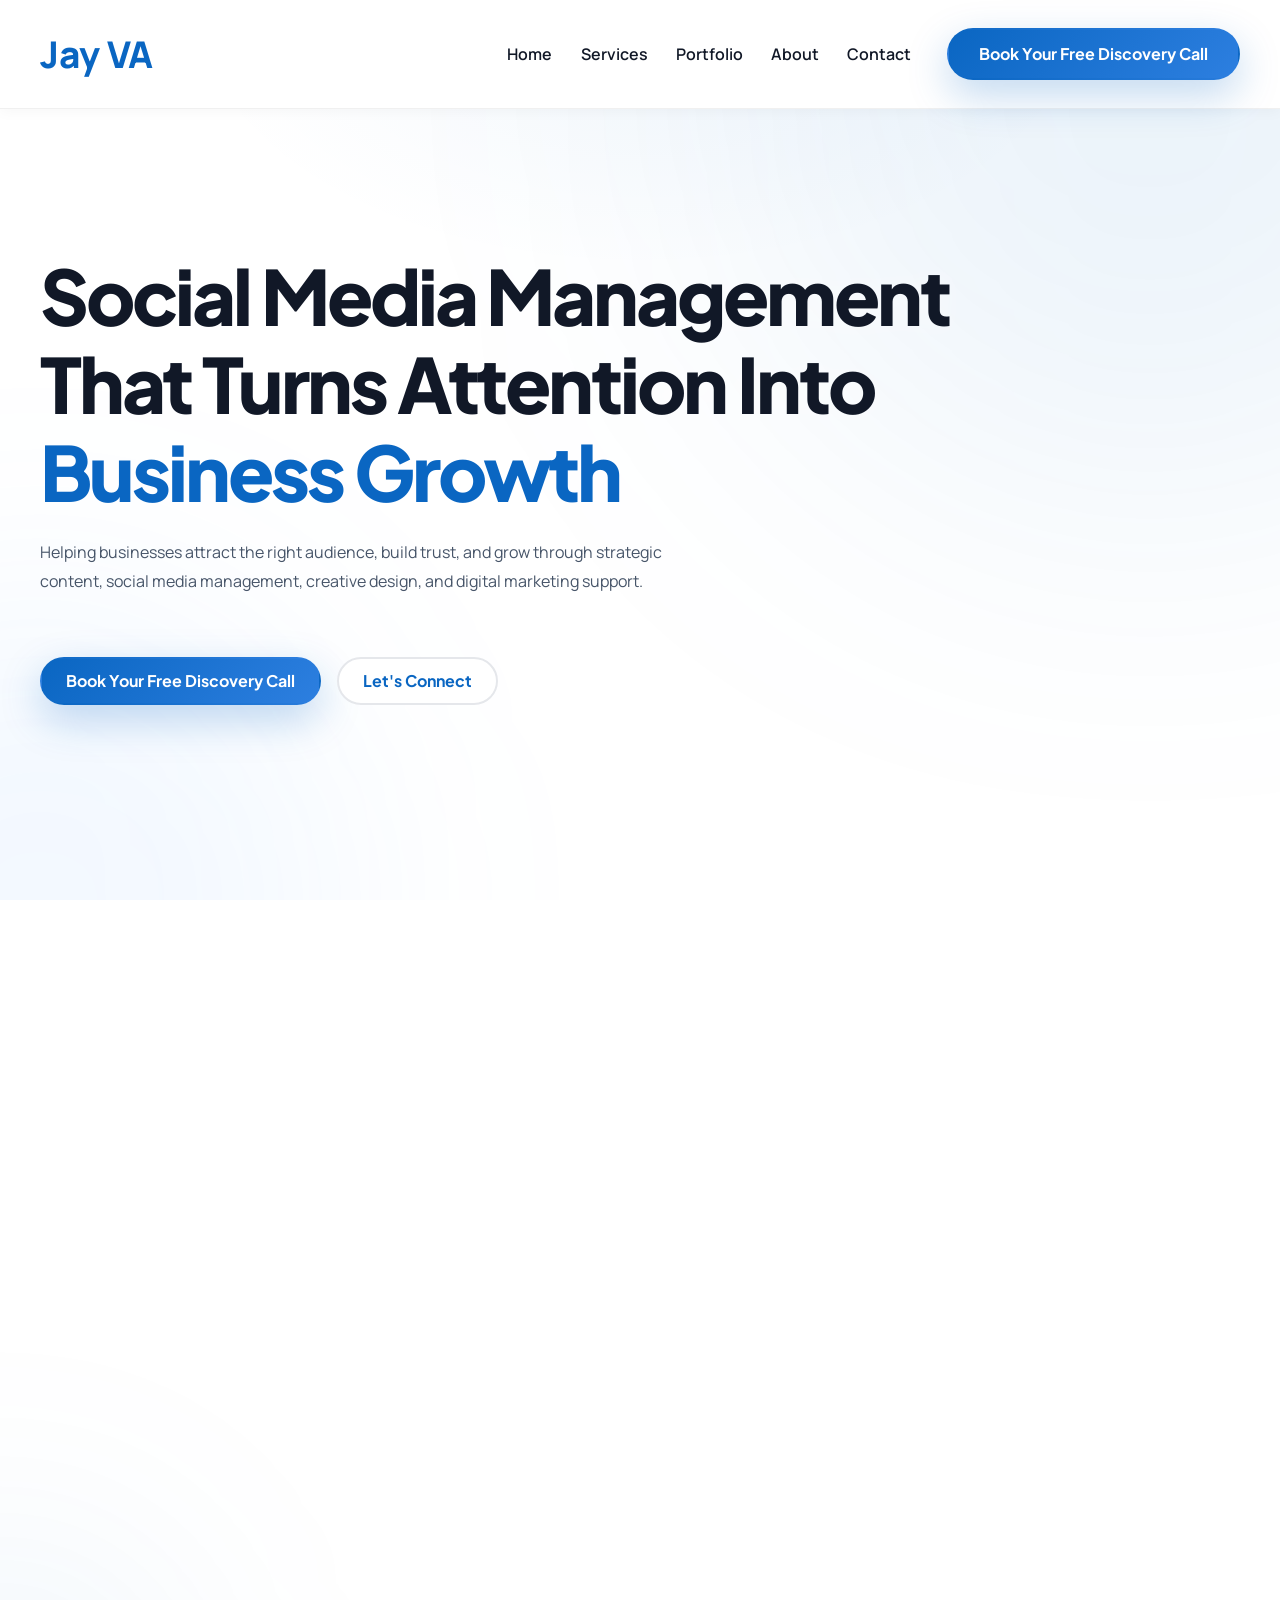
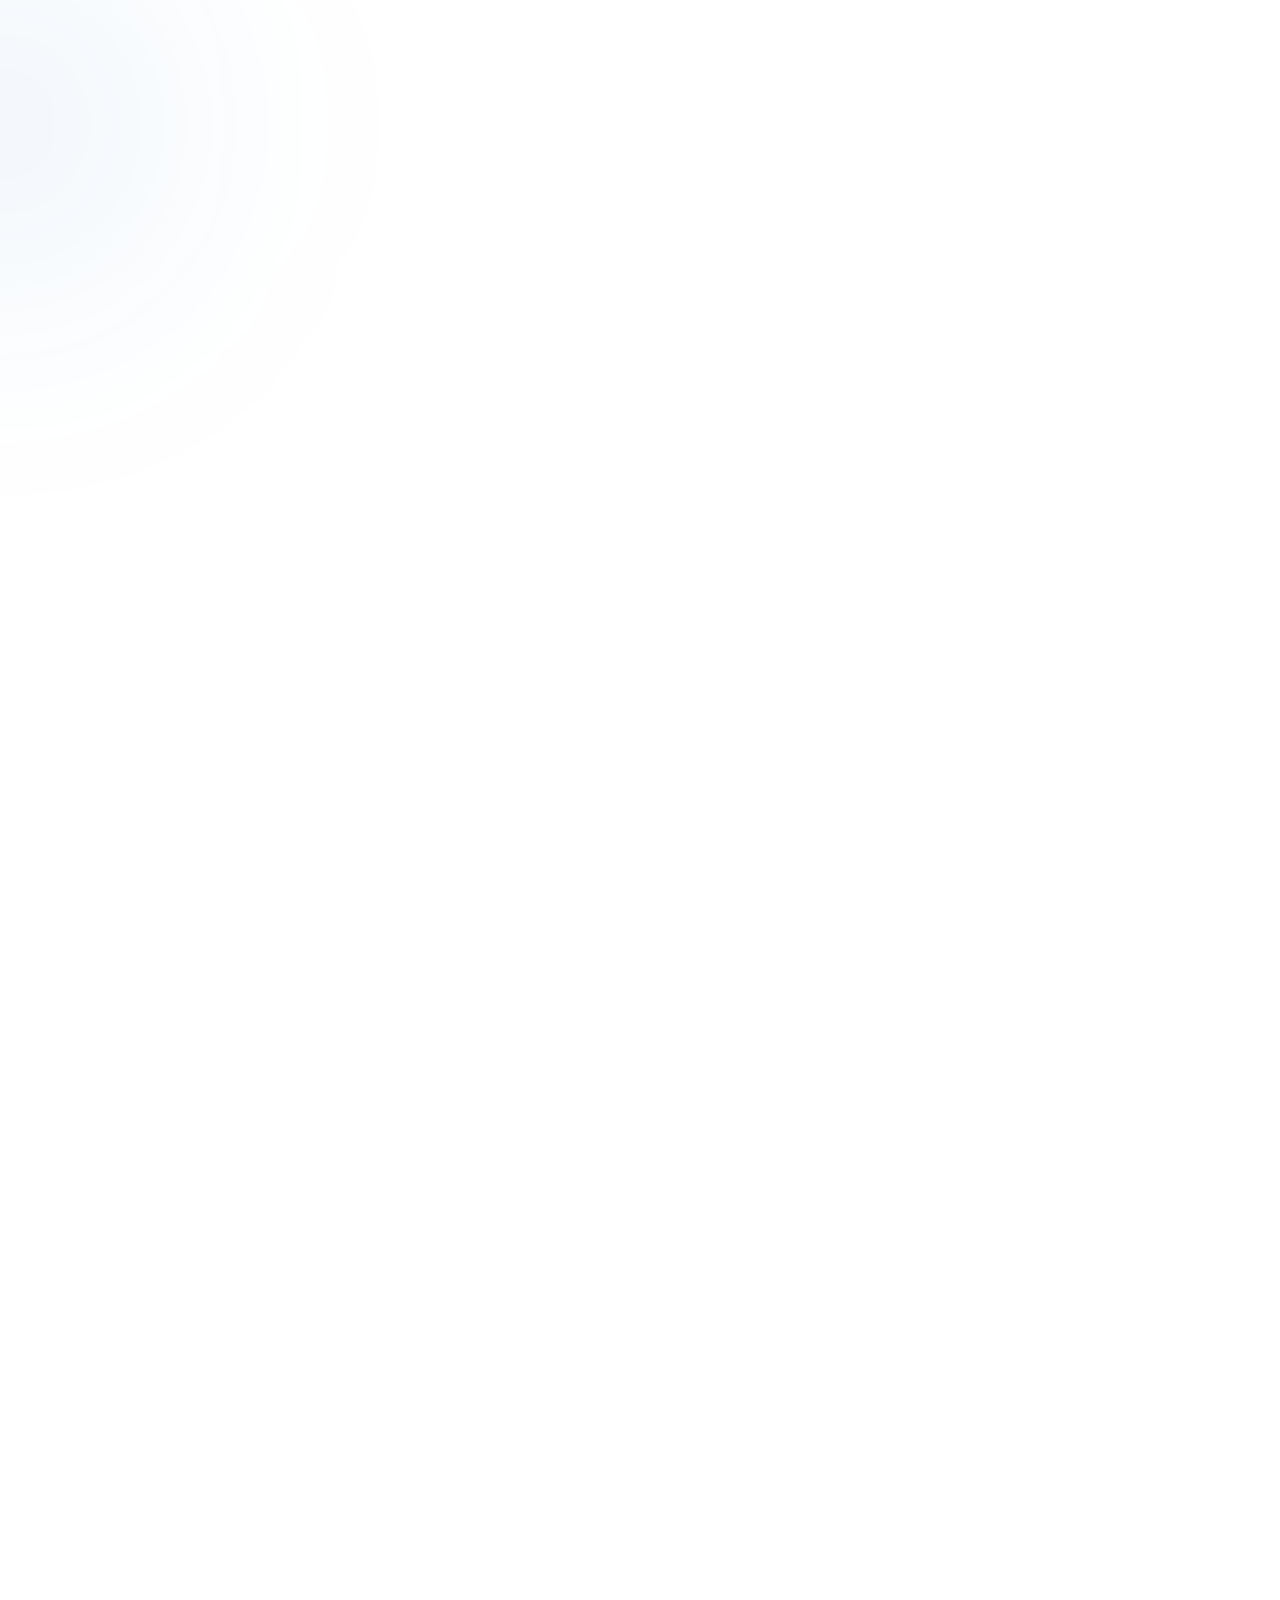
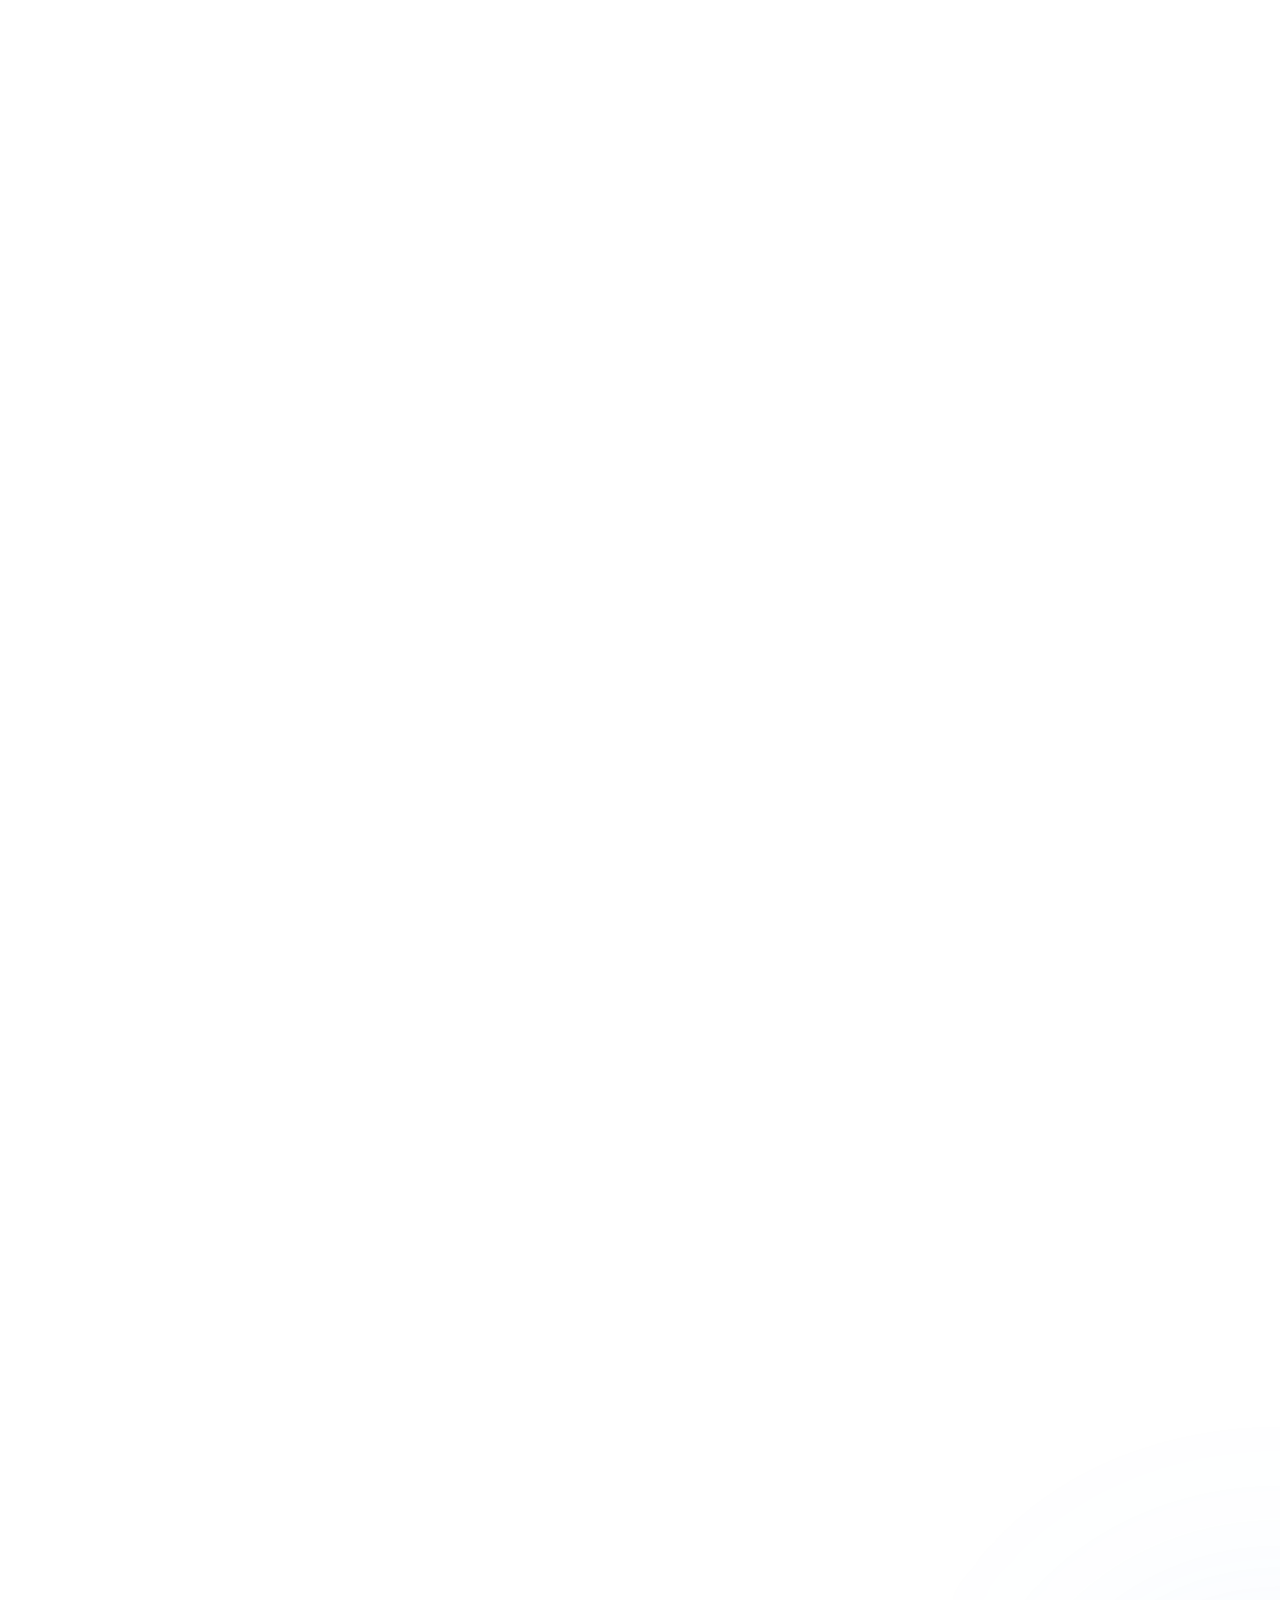
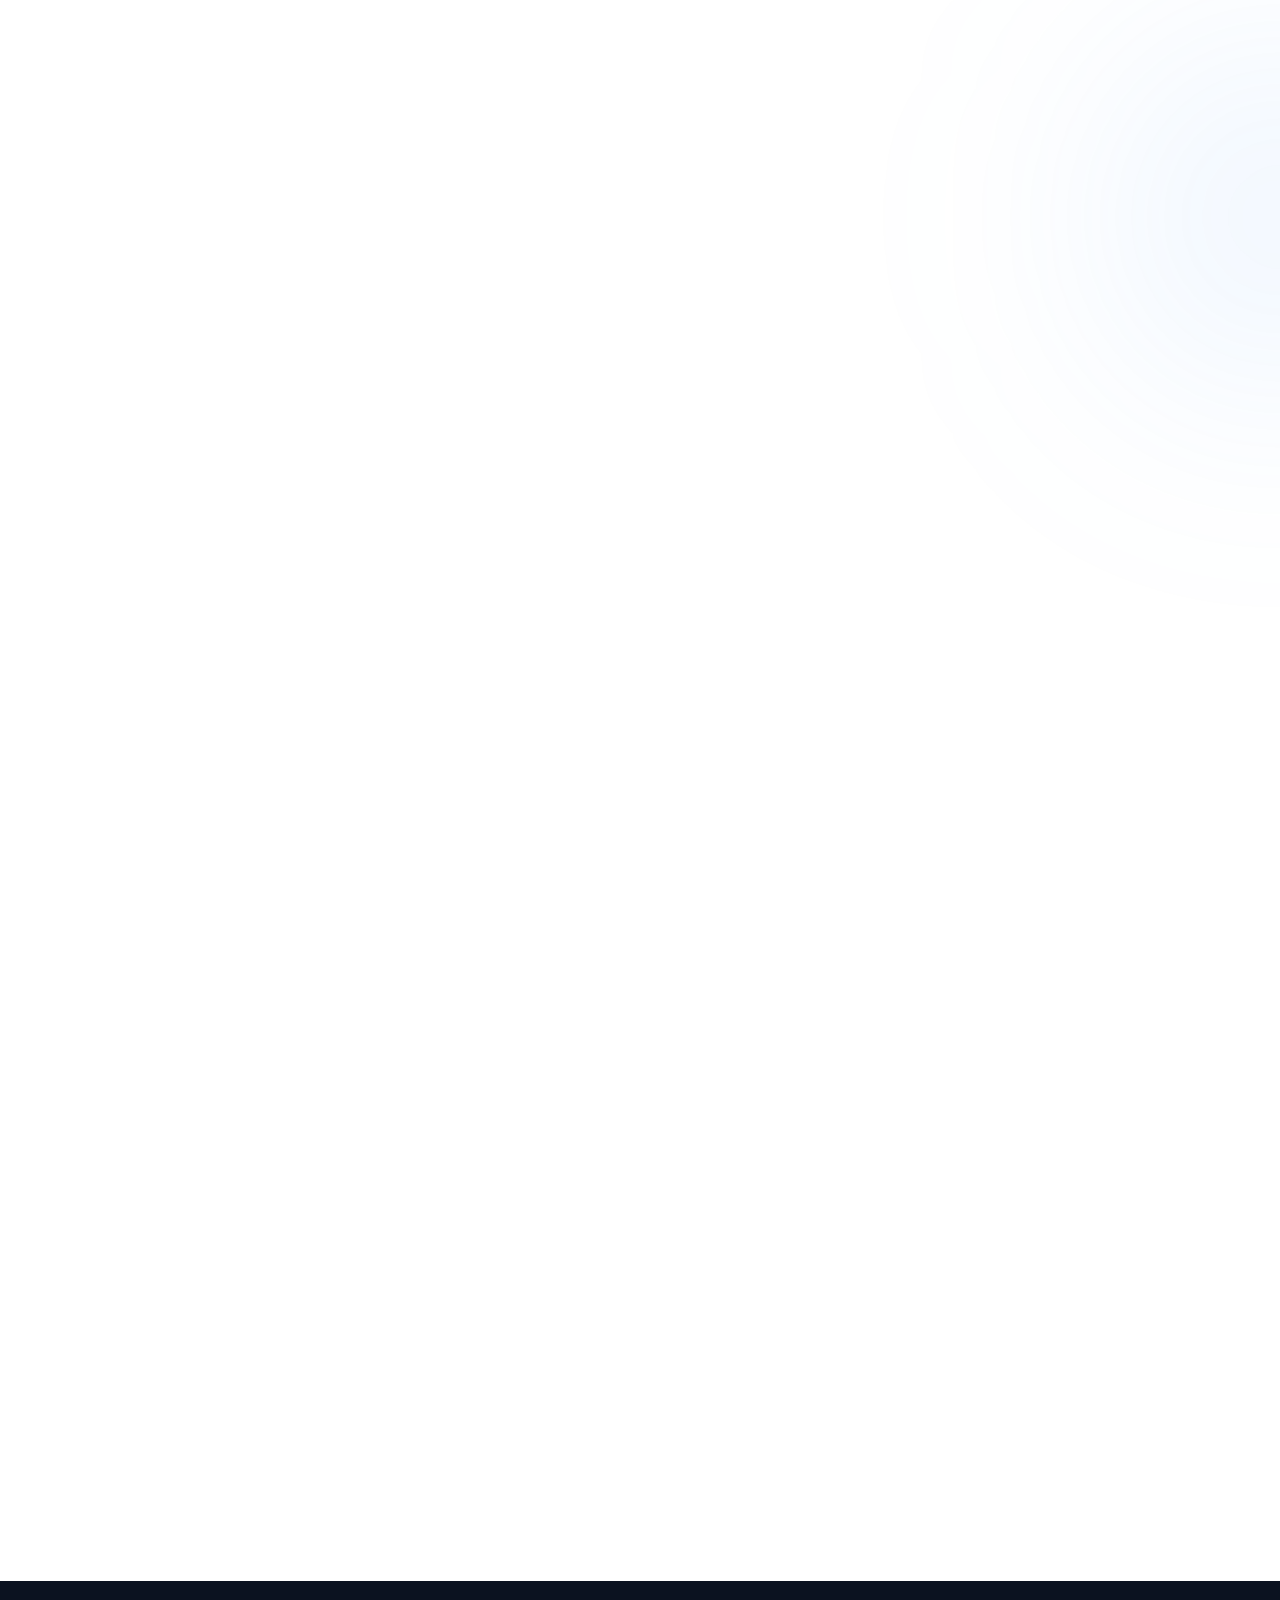
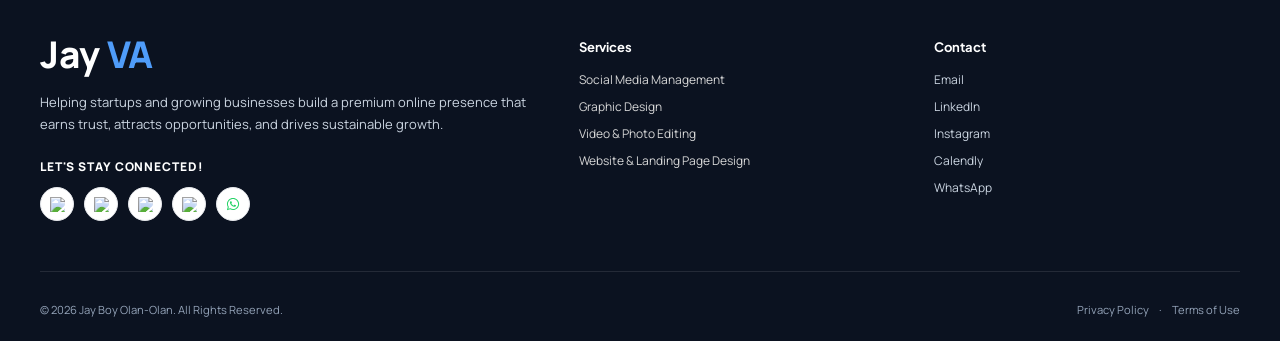
==== commit f8dcc7c5: "Update website design and content" ====
--- a/index.html
+++ b/index.html
@@ -75,10 +75,19 @@
     href="/images/link icon.png"
 >
 
-<link
-    rel="apple-touch-icon"
+<link rel="apple-touch-icon"
     sizes="180x180"
     href="/images/link icon.png"
+>
+
+<meta
+    name="apple-mobile-web-app-title"
+    content="Jay VA"
+>
+
+<meta
+    name="apple-mobile-web-app-capable"
+    content="yes"
 >
 
 <meta
@@ -582,6 +591,98 @@
                                 </div>
                             </div>
 
+                            <!-- GJ FITNESS CENTER -->
+                            <div class="niche-row niche-row--center">
+                                <div class="niche-row-header">
+                                    <h4>GJ Fitness Center</h4>
+                                    <p>
+                                        A strength and bodybuilding gym concept focused on building a
+                                        strong fitness community through powerful workout visuals,
+                                        motivational content, and engaging social media creatives
+                                        that inspire consistency, strength, and personal growth.
+                                    </p>
+                                </div>
+
+                                <div class="niche-grid">
+
+                                    <div class="niche-grid-item"
+                                        data-lightbox-group="niche-gjfitness"
+                                        role="button"
+                                        tabindex="0"
+                                        aria-label="View larger GJ Fitness Center gym social media design 1">
+
+                                        <img
+                                            src="images/graphic designs/gj fitness 1.webp"
+                                            alt="GJ Fitness Center gym social media design 1"
+                                            width="400"
+                                            height="600"
+                                            loading="lazy"
+                                            decoding="async"
+                                            fetchpriority="low"
+                                            onerror="this.closest('.niche-grid-item').classList.add('media-pending')">
+
+
+                                    </div>
+
+                                    <div class="niche-grid-item"
+                                        data-lightbox-group="niche-gjfitness"
+                                        role="button"
+                                        tabindex="0"
+                                        aria-label="View larger GJ Fitness Center gym social media design 2">
+
+                                        <img
+                                            src="images/graphic designs/gj fitness 2.webp"
+                                            alt="GJ Fitness Center gym social media design 2"
+                                            width="400"
+                                            height="600"
+                                            loading="lazy"
+                                            decoding="async"
+                                            fetchpriority="low"
+                                            onerror="this.closest('.niche-grid-item').classList.add('media-pending')">
+
+
+                                    </div>
+
+                                    <div class="niche-grid-item"
+                                        data-lightbox-group="niche-gjfitness"
+                                        role="button"
+                                        tabindex="0"
+                                        aria-label="View larger GJ Fitness Center gym social media design 3">
+
+                                        <img
+                                            src="images/graphic designs/gj fitness 3.webp"
+                                            alt="GJ Fitness Center gym social media design 3"
+                                            width="400"
+                                            height="600"
+                                            loading="lazy"
+                                            decoding="async"
+                                            fetchpriority="low"
+                                            onerror="this.closest('.niche-grid-item').classList.add('media-pending')">
+
+
+                                    </div>
+
+                                    <div class="niche-grid-item"
+                                        data-lightbox-group="niche-gjfitness"
+                                        role="button"
+                                        tabindex="0"
+                                        aria-label="View larger GJ Fitness Center gym social media design 4">
+
+                                        <img
+                                            src="images/graphic designs/gj fitness 4.webp"
+                                            alt="GJ Fitness Center gym social media design 4"
+                                            width="400"
+                                            height="600"
+                                            loading="lazy"
+                                            decoding="async"
+                                            fetchpriority="low"
+                                            onerror="this.closest('.niche-grid-item').classList.add('media-pending')">
+
+
+                                    </div>
+
+                                </div>
+                            </div>
 
                             <!-- DENIM.CO -->
                             <div class="niche-row niche-row--center">
@@ -951,6 +1052,9 @@
 
                                 </div>
                             </div>
+
+
+                            
 
                         </div>
 
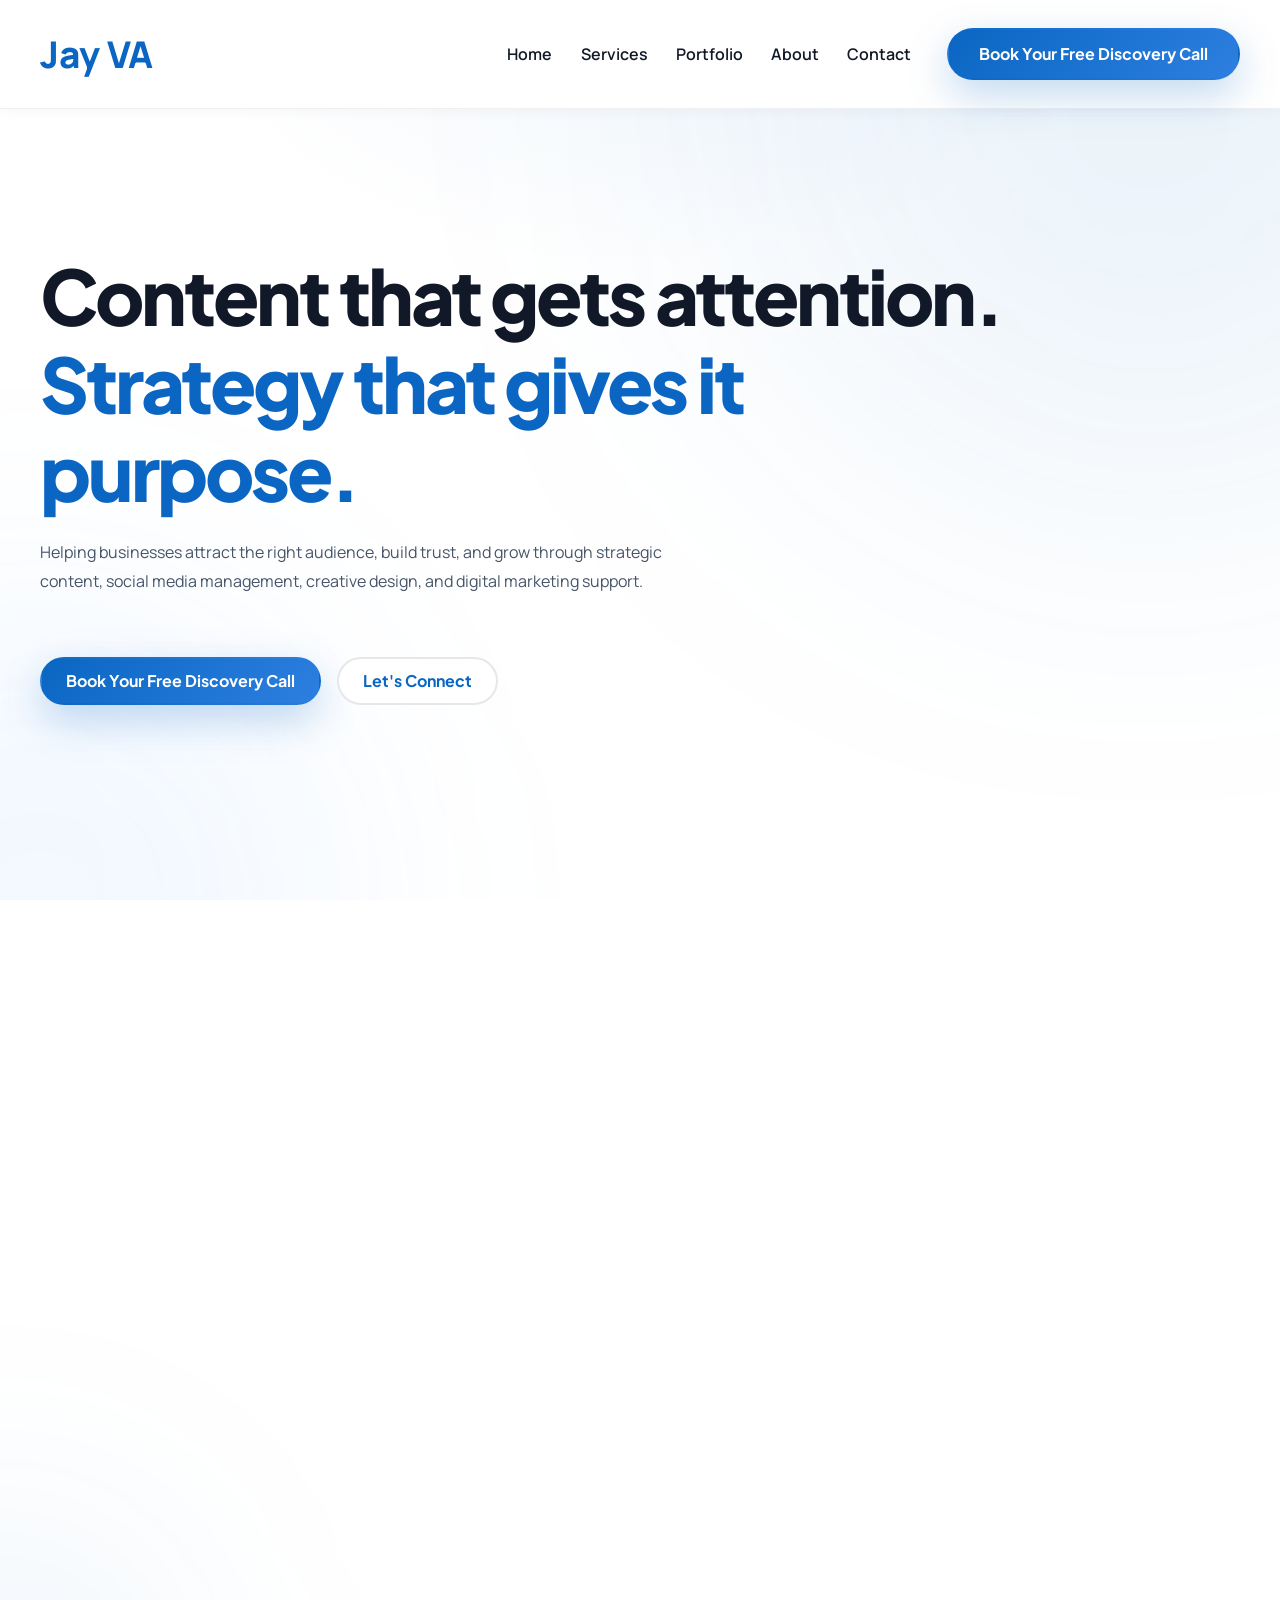
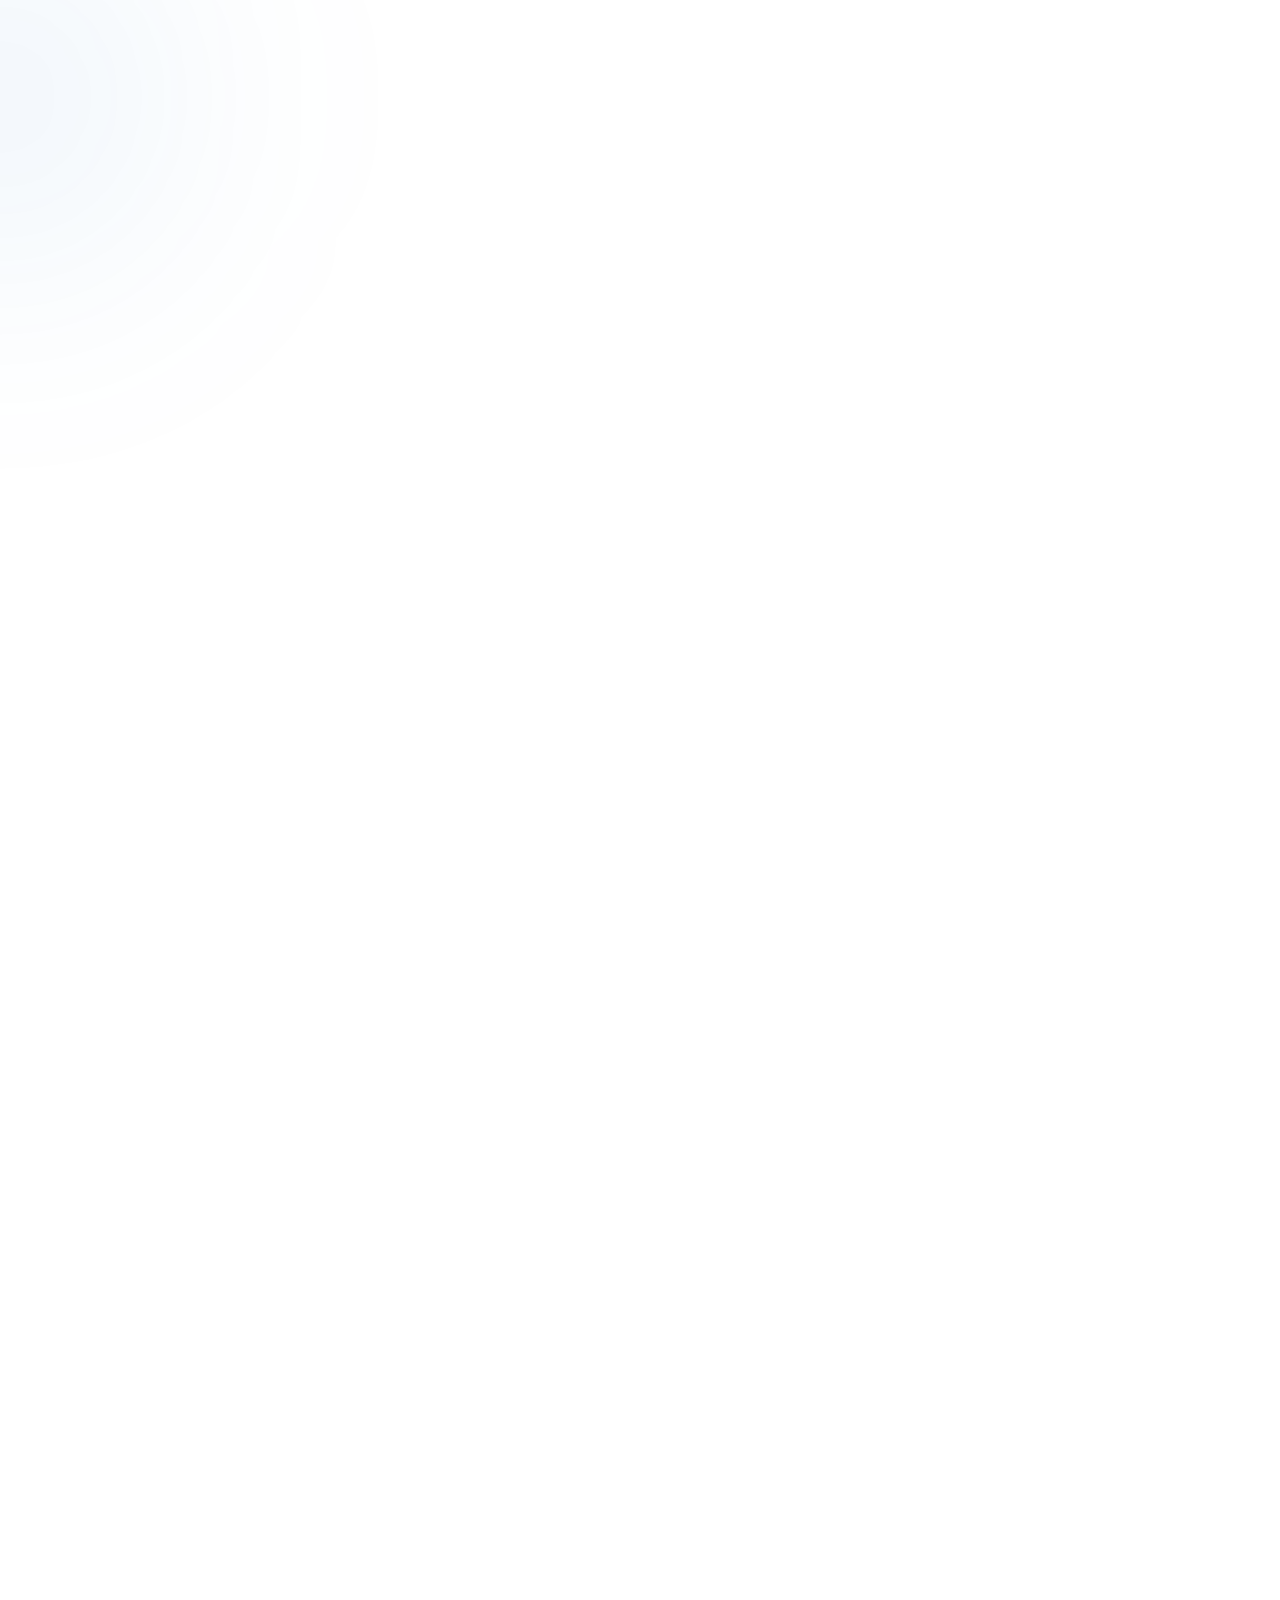
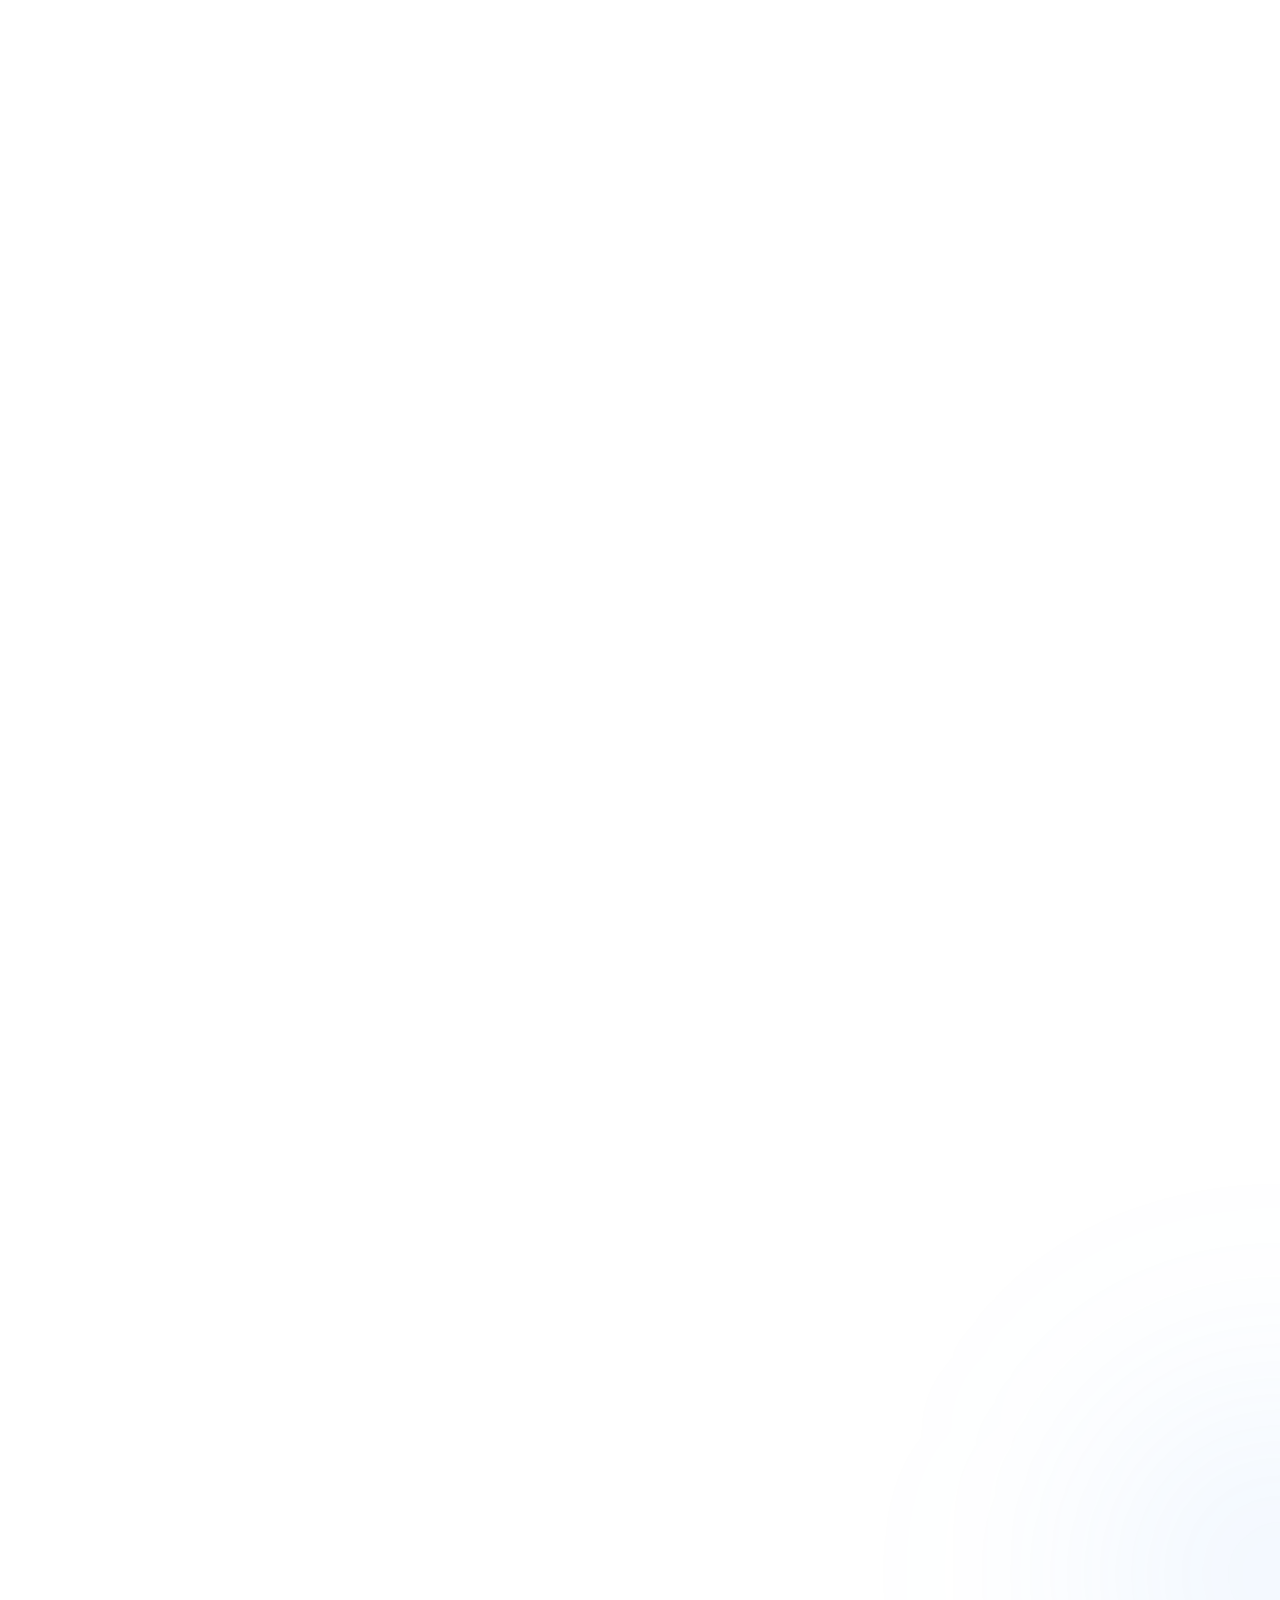
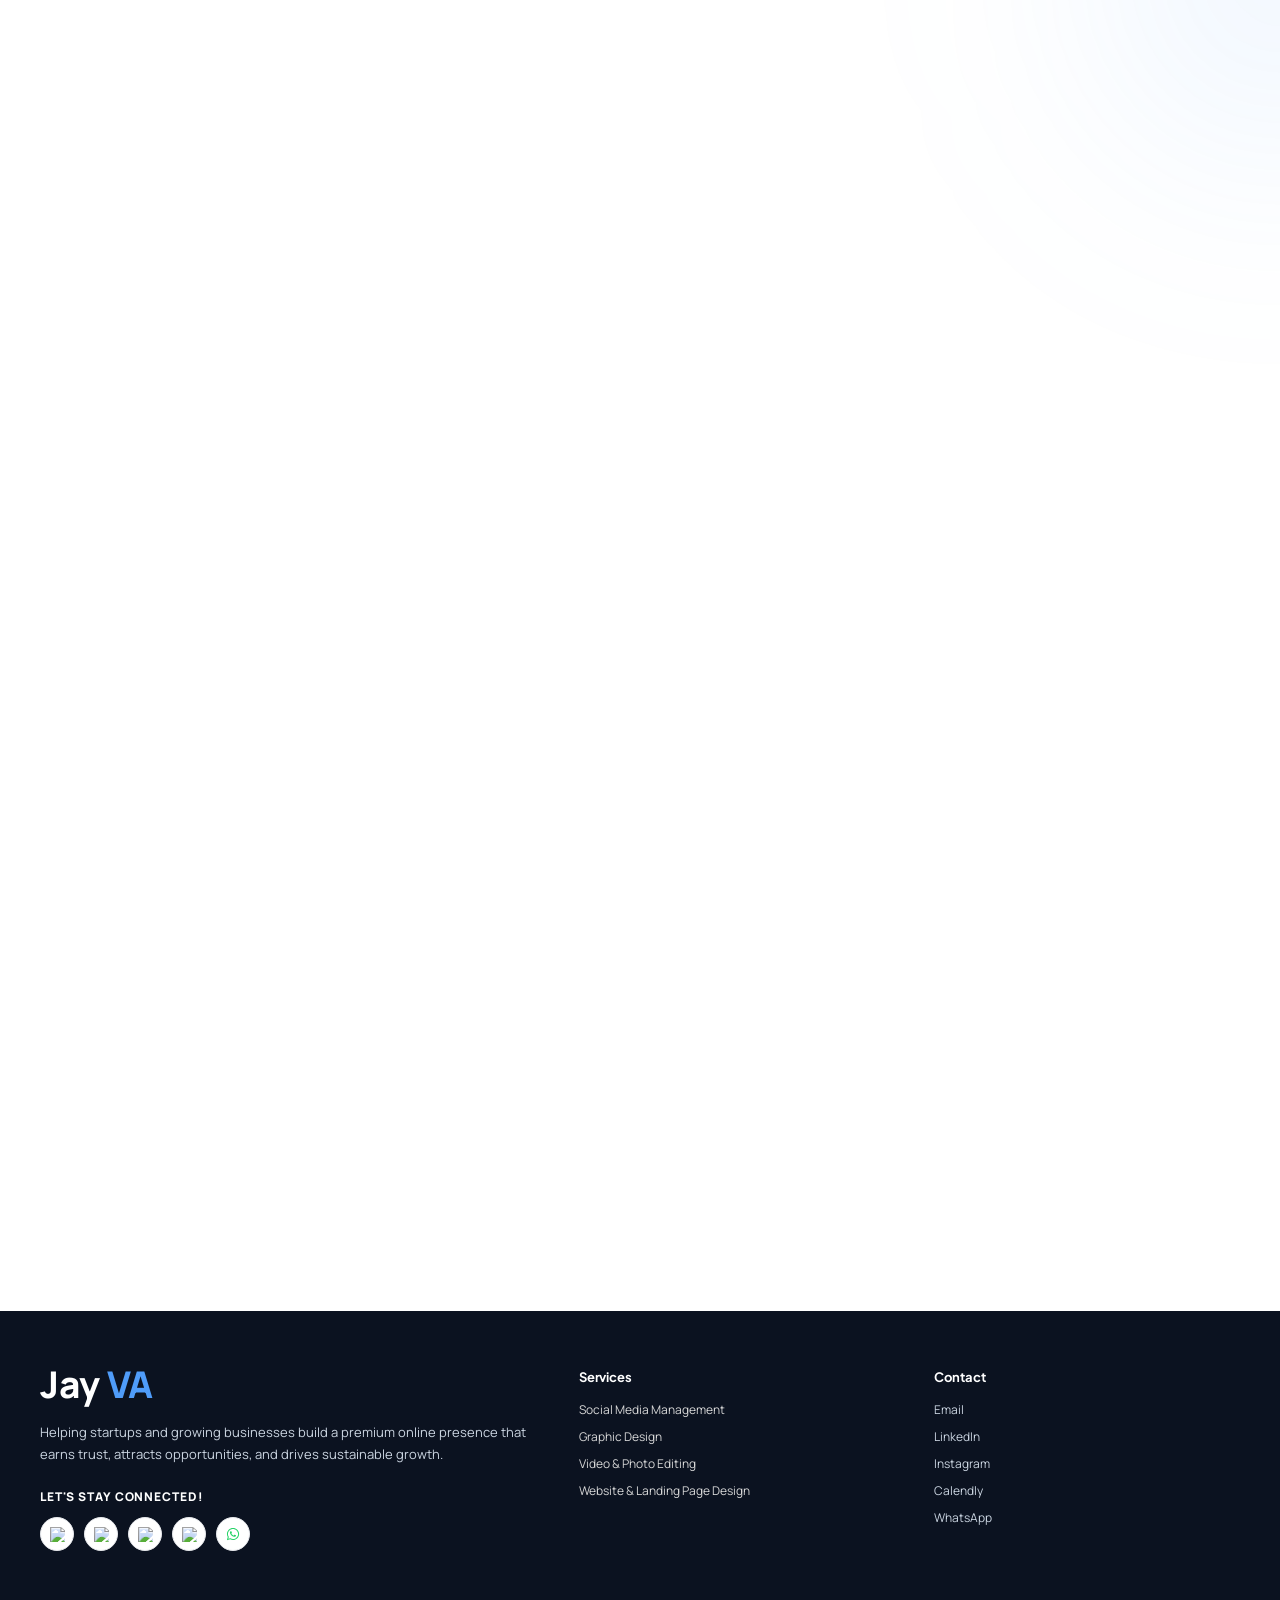
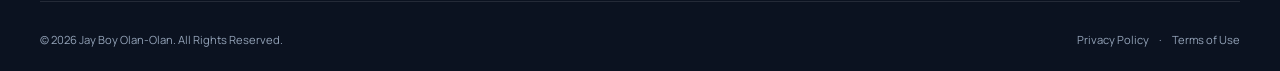
==== commit e4f69d11: "Update website design and content" ====
--- a/index.html
+++ b/index.html
@@ -324,11 +324,11 @@
             <div class="hero-content">
 
                 <h1>
-                    Social Media Management
+                    Content that gets attention.
                      <br>
-                    That Turns Attention Into
+                    
                     <span class="text-accent">
-                      Business Growth
+                     Strategy that gives it purpose.
                     </span>
                 </h1>
 
@@ -468,8 +468,8 @@
     <div class="container">
 
         <div class="section-heading">
-            <span>PORTFOLIO</span>
-            <h2>Featured Mockup Projects</h2>
+            <span>SELECTED PROJECTS</span>
+            <h2>A Portfolio of Creative Directions.</h2>
             <p>A collection of strategic marketing and creative projects designed to help brands grow, build trust, and turn audiences into customers.</p>
         </div>
 
@@ -612,7 +612,7 @@
                                         aria-label="View larger GJ Fitness Center gym social media design 1">
 
                                         <img
-                                            src="images/graphic designs/gj fitness 1.webp"
+                                            src="images/graphic designs/GJ Fitness 1.svg"
                                             alt="GJ Fitness Center gym social media design 1"
                                             width="400"
                                             height="600"
@@ -631,7 +631,7 @@
                                         aria-label="View larger GJ Fitness Center gym social media design 2">
 
                                         <img
-                                            src="images/graphic designs/gj fitness 2.webp"
+                                            src="images/graphic designs/GJ Fitness 2.svg"
                                             alt="GJ Fitness Center gym social media design 2"
                                             width="400"
                                             height="600"
@@ -650,7 +650,7 @@
                                         aria-label="View larger GJ Fitness Center gym social media design 3">
 
                                         <img
-                                            src="images/graphic designs/gj fitness 3.webp"
+                                            src="images/graphic designs/GJ Fitness 3.svg"
                                             alt="GJ Fitness Center gym social media design 3"
                                             width="400"
                                             height="600"
@@ -669,7 +669,7 @@
                                         aria-label="View larger GJ Fitness Center gym social media design 4">
 
                                         <img
-                                            src="images/graphic designs/gj fitness 4.webp"
+                                            src="images/graphic designs/GJ Fitness 4.svg"
                                             alt="GJ Fitness Center gym social media design 4"
                                             width="400"
                                             height="600"
@@ -1343,7 +1343,7 @@
             <div class="portfolio-service-header">
                 <div>
                     <h3>Social Media Management</h3>
-                    <p>Consistent, engaging content that keeps brands active and growing.</p>
+                    <p>Strategic, consistent and engaging content that keeps brands active and growing.</p>
                 </div>
             </div>
 
@@ -1352,52 +1352,7 @@
 
                     <section class="social-showcase">
 
-                        <!-- BRAND DETAILS -->
-                        <div class="social-content">
-                            <span>Featured Brand</span>
-
-                            <h4>Emunah Rising</h4>
-                            <p>Faith-Based Personal Brand</p>
-
-                            <!-- TRUST BAR -->
-                            <div class="result-stats">
-                                <div class="stat-item">
-                                    <span class="stat-number">+240K</span>
-                                    <span class="stat-label">Organic Views (2 Months)</span>
-                                </div>
-                                <div class="stat-item">
-                                    <span class="stat-number">+300</span>
-                                    <span class="stat-label">New Followers</span>
-                                </div>
-                                <div class="stat-item">
-                                    <span class="stat-number">+30K</span>
-                                    <span class="stat-label">New Likes</span>
-                                </div>
-                            </div>
-                        </div>
-
-                        <!-- HERO IMAGES -->
-                        <div class="social-hero-grid">
-                            <div class="social-hero" data-lightbox-group="social-emunah" role="button" tabindex="0" aria-label="View larger image">
-                                <img src="socmed/Before%20%26%20After.svg" alt="Emunah Rising TikTok profile before and after: follower count grew from 2 to 362, with pinned posts reaching up to 160K views" loading="lazy" decoding="async" width="1400" height="990" fetchpriority="low" onerror="this.closest('.social-hero').classList.add('media-pending')">
-                                
-                            </div>
-
-                            <div class="social-hero" data-lightbox-group="social-emunah" role="button" tabindex="0" aria-label="View larger image">
-                                <img src="socmed/Top%20Performing%20Post.svg" alt="TikTok post analytics for 'God Is Giving You A Sign,' showing 162K views and 148K total viewers" loading="lazy" decoding="async" width="1400" height="990" fetchpriority="low" onerror="this.closest('.social-hero').classList.add('media-pending')">
-                                
-                            </div>
-
-                            <div class="social-hero" data-lightbox-group="social-emunah" role="button" tabindex="0" aria-label="View larger image">
-                                <img src="socmed/Analytics%20%283%29.svg" alt="TikTok analytics overview showing 253.6K post views, 221.7K viewers, and 372 total followers over a 12-month period" loading="lazy" decoding="async" width="1400" height="990" fetchpriority="low" onerror="this.closest('.social-hero').classList.add('media-pending')">
-                                
-                            </div>
-
-                            <div class="social-hero" data-lightbox-group="social-emunah" role="button" tabindex="0" aria-label="View larger image">
-                                <img src="socmed/Branding.svg" alt="Brand style sheet showing color palette, and primary, accent, and body fonts used for consistent content" loading="lazy" decoding="async" width="1400" height="990" fetchpriority="low" onerror="this.closest('.social-hero').classList.add('media-pending')">
-                                
-                            </div>
-                        </div>
+                        
 
                         <!-- BRAND DETAILS -->
                         <div class="social-content">
@@ -1405,7 +1360,7 @@
                             
                             <h4>Project Overview</h4>
                             <p>
-                                An organically performing Facebook Reel from my personal
+                                A strategically planned and executed Facebook Reel from my personal
                                 account, showcasing my ability to create relatable,
                                 engaging content that resonates with audiences.
                             </p>
@@ -1550,7 +1505,7 @@
 
         <div class="section-heading">
 
-            <span>WHY WORK WITH ME?</span>
+            <span>MY APPROACH</span>
 
             <h2>
                 Why Work With Me?
